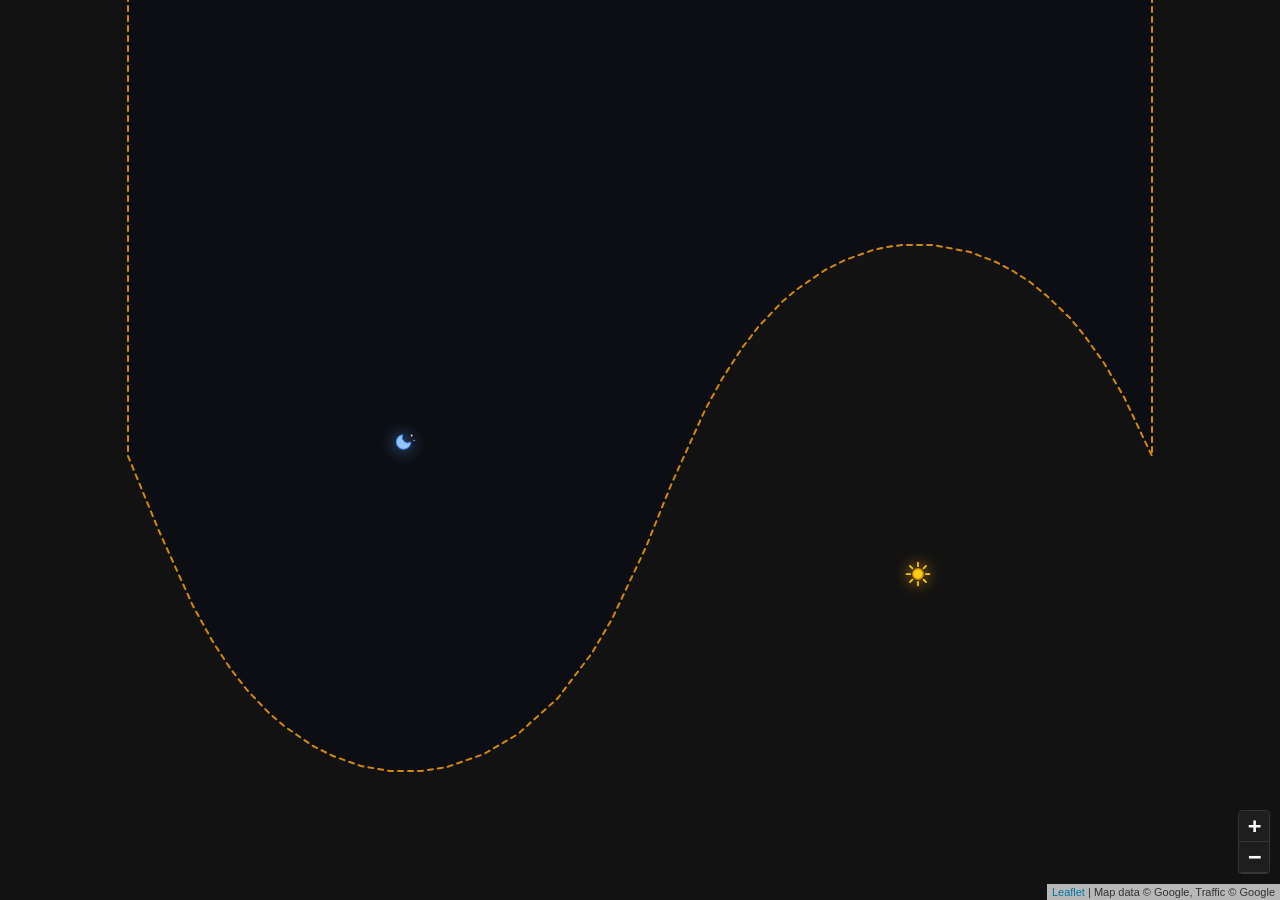
==== world-map-viewer/src/main/resources/map.html @ 8f2f43d6 "feat: add world-map-viewer plugin and gradle build configuration" ====
<!DOCTYPE html>
<html>
<head>
    <title>Google Map</title>
    <meta name="viewport" content="initial-scale=1.0, user-scalable=no" />
    <script>
        // Redirect JS errors and console logs to JavaFX alert handler for logging
        window.onerror = function(message, url, line) {
            alert("JS ERROR: " + message + " (line " + line + ", url: " + url + ")");
            return false;
        };
        console.log = function(msg) {
            alert("JS LOG: " + msg);
        };
        console.warn = function(msg) {
            alert("JS WARN: " + msg);
        };
        console.error = function(msg) {
            alert("JS ERROR: " + msg);
        };
    </script>
    <style>
        /* required styles */

.leaflet-pane,
.leaflet-tile,
.leaflet-marker-icon,
.leaflet-marker-shadow,
.leaflet-tile-container,
.leaflet-pane > svg,
.leaflet-pane > canvas,
.leaflet-zoom-box,
.leaflet-image-layer,
.leaflet-layer {
	position: absolute;
	left: 0;
	top: 0;
	}
.leaflet-container {
	overflow: hidden;
	}
.leaflet-tile,
.leaflet-marker-icon,
.leaflet-marker-shadow {
	-webkit-user-select: none;
	   -moz-user-select: none;
	        user-select: none;
	  -webkit-user-drag: none;
	}
/* Prevents IE11 from highlighting tiles in blue */
.leaflet-tile::selection {
	background: transparent;
}
/* Safari renders non-retina tile on retina better with this, but Chrome is worse */
.leaflet-safari .leaflet-tile {
	image-rendering: -webkit-optimize-contrast;
	}
/* hack that prevents hw layers "stretching" when loading new tiles */
.leaflet-safari .leaflet-tile-container {
	width: 1600px;
	height: 1600px;
	-webkit-transform-origin: 0 0;
	transform-origin: 0 0;
	}
.leaflet-marker-icon,
.leaflet-marker-shadow {
	display: block;
	}
/* .leaflet-container svg: reset svg max-width decleration shipped in Joomla! (joomla.org) 3.x */
/* .leaflet-container img: map is broken in FF if you have max-width: 100% on tiles */
.leaflet-container .leaflet-overlay-pane svg,
.leaflet-container .leaflet-marker-pane img,
.leaflet-container .leaflet-shadow-pane img,
.leaflet-container .leaflet-tile-pane img,
.leaflet-container img.leaflet-image-layer,
.leaflet-container .leaflet-tile {
	max-width: none !important;
	max-height: none !important;
	}

.leaflet-container.leaflet-touch-zoom {
	-ms-touch-action: pan-x pan-y;
	touch-action: pan-x pan-y;
	}
.leaflet-container.leaflet-touch-drag {
	-ms-touch-action: pinch-zoom;
	/* Fallback for FF which doesn't support pinch-zoom */
	touch-action: none;
	touch-action: pinch-zoom;
}
.leaflet-container.leaflet-touch-drag.leaflet-touch-zoom {
	-ms-touch-action: none;
	touch-action: none;
}
.leaflet-container {
	-webkit-tap-highlight-color: transparent;
}
.leaflet-container a {
	-webkit-tap-highlight-color: rgba(51, 181, 229, 0.4);
}
.leaflet-tile {
	filter: inherit;
	visibility: hidden;
	}
.leaflet-tile-loaded {
	visibility: inherit;
	}
.leaflet-zoom-box {
	width: 0;
	height: 0;
	-moz-box-sizing: border-box;
	     box-sizing: border-box;
	z-index: 800;
	}
/* workaround for https://bugzilla.mozilla.org/show_bug.cgi?id=888319 */
.leaflet-overlay-pane svg {
	-moz-user-select: none;
	user-select: none;
	}

.leaflet-pane         { z-index: 400; }

.leaflet-tile-pane    { z-index: 200; }
.leaflet-overlay-pane { z-index: 400; }
.leaflet-shadow-pane  { z-index: 500; }
.leaflet-marker-pane  { z-index: 600; }
.leaflet-tooltip-pane   { z-index: 650; }
.leaflet-popup-pane   { z-index: 700; }

.leaflet-map-pane canvas { z-index: 100; }
.leaflet-map-pane svg    { z-index: 200; }

.leaflet-vml-shape {
	width: 1px;
	height: 1px;
	}
.lvml {
	behavior: url(#default#VML);
	display: inline-block;
	position: absolute;
	}


/* control positioning */

.leaflet-control {
	position: relative;
	z-index: 800;
	pointer-events: visiblePainted; /* IE 9-10 doesn't have auto */
	pointer-events: auto;
	}
.leaflet-top,
.leaflet-bottom {
	position: absolute;
	z-index: 1000;
	pointer-events: none;
	}
.leaflet-top {
	top: 0;
	}
.leaflet-right {
	right: 0;
	}
.leaflet-bottom {
	bottom: 0;
	}
.leaflet-left {
	left: 0;
	}
.leaflet-control {
	float: left;
	clear: both;
	}
.leaflet-right .leaflet-control {
	float: right;
	}
.leaflet-top .leaflet-control {
	margin-top: 10px;
	}
.leaflet-bottom .leaflet-control {
	margin-bottom: 10px;
	}
.leaflet-left .leaflet-control {
	margin-left: 10px;
	}
.leaflet-right .leaflet-control {
	margin-right: 10px;
	}


/* zoom and fade animations */

.leaflet-fade-anim .leaflet-tile {
	will-change: opacity;
	}
.leaflet-fade-anim .leaflet-popup {
	opacity: 0;
	-webkit-transition: opacity 0.2s linear;
	   -moz-transition: opacity 0.2s linear;
	        transition: opacity 0.2s linear;
	}
.leaflet-fade-anim .leaflet-map-pane .leaflet-popup {
	opacity: 1;
	}
.leaflet-zoom-animated {
	-webkit-transform-origin: 0 0;
	    -ms-transform-origin: 0 0;
	        transform-origin: 0 0;
	}
.leaflet-zoom-anim .leaflet-zoom-animated {
	will-change: transform;
	}
.leaflet-zoom-anim .leaflet-zoom-animated {
	-webkit-transition: -webkit-transform 0.25s cubic-bezier(0,0,0.25,1);
	   -moz-transition:    -moz-transform 0.25s cubic-bezier(0,0,0.25,1);
	        transition:         transform 0.25s cubic-bezier(0,0,0.25,1);
	}
.leaflet-zoom-anim .leaflet-tile,
.leaflet-pan-anim .leaflet-tile {
	-webkit-transition: none;
	   -moz-transition: none;
	        transition: none;
	}

.leaflet-zoom-anim .leaflet-zoom-hide {
	visibility: hidden;
	}


/* cursors */

.leaflet-interactive {
	cursor: pointer;
	}
.leaflet-grab {
	cursor: -webkit-grab;
	cursor:    -moz-grab;
	cursor:         grab;
	}
.leaflet-crosshair,
.leaflet-crosshair .leaflet-interactive {
	cursor: crosshair;
	}
.leaflet-popup-pane,
.leaflet-control {
	cursor: auto;
	}
.leaflet-dragging .leaflet-grab,
.leaflet-dragging .leaflet-grab .leaflet-interactive,
.leaflet-dragging .leaflet-marker-draggable {
	cursor: move;
	cursor: -webkit-grabbing;
	cursor:    -moz-grabbing;
	cursor:         grabbing;
	}

/* marker & overlays interactivity */
.leaflet-marker-icon,
.leaflet-marker-shadow,
.leaflet-image-layer,
.leaflet-pane > svg path,
.leaflet-tile-container {
	pointer-events: none;
	}

.leaflet-marker-icon.leaflet-interactive,
.leaflet-image-layer.leaflet-interactive,
.leaflet-pane > svg path.leaflet-interactive,
svg.leaflet-image-layer.leaflet-interactive path {
	pointer-events: visiblePainted; /* IE 9-10 doesn't have auto */
	pointer-events: auto;
	}

/* visual tweaks */

.leaflet-container {
	background: #ddd;
	outline: 0;
	}
.leaflet-container a {
	color: #0078A8;
	}
.leaflet-container a.leaflet-active {
	outline: 2px solid orange;
	}
.leaflet-zoom-box {
	border: 2px dotted #38f;
	background: rgba(255,255,255,0.5);
	}


/* general typography */
.leaflet-container {
	font: 12px/1.5 "Helvetica Neue", Arial, Helvetica, sans-serif;
	}


/* general toolbar styles */

.leaflet-bar {
	box-shadow: 0 1px 5px rgba(0,0,0,0.65);
	border-radius: 4px;
	}
.leaflet-bar a,
.leaflet-bar a:hover {
	background-color: #fff;
	border-bottom: 1px solid #ccc;
	width: 26px;
	height: 26px;
	line-height: 26px;
	display: block;
	text-align: center;
	text-decoration: none;
	color: black;
	}
.leaflet-bar a,
.leaflet-control-layers-toggle {
	background-position: 50% 50%;
	background-repeat: no-repeat;
	display: block;
	}
.leaflet-bar a:hover {
	background-color: #f4f4f4;
	}
.leaflet-bar a:first-child {
	border-top-left-radius: 4px;
	border-top-right-radius: 4px;
	}
.leaflet-bar a:last-child {
	border-bottom-left-radius: 4px;
	border-bottom-right-radius: 4px;
	border-bottom: none;
	}
.leaflet-bar a.leaflet-disabled {
	cursor: default;
	background-color: #f4f4f4;
	color: #bbb;
	}

.leaflet-touch .leaflet-bar a {
	width: 30px;
	height: 30px;
	line-height: 30px;
	}
.leaflet-touch .leaflet-bar a:first-child {
	border-top-left-radius: 2px;
	border-top-right-radius: 2px;
	}
.leaflet-touch .leaflet-bar a:last-child {
	border-bottom-left-radius: 2px;
	border-bottom-right-radius: 2px;
	}

/* zoom control */

.leaflet-control-zoom-in,
.leaflet-control-zoom-out {
	font: bold 18px 'Lucida Console', Monaco, monospace;
	text-indent: 1px;
	}

.leaflet-touch .leaflet-control-zoom-in, .leaflet-touch .leaflet-control-zoom-out  {
	font-size: 22px;
	}


/* layers control */

.leaflet-control-layers {
	box-shadow: 0 1px 5px rgba(0,0,0,0.4);
	background: #fff;
	border-radius: 5px;
	}
.leaflet-control-layers-toggle {
	background-image: url(images/layers.png);
	width: 36px;
	height: 36px;
	}
.leaflet-retina .leaflet-control-layers-toggle {
	background-image: url(images/layers-2x.png);
	background-size: 26px 26px;
	}
.leaflet-touch .leaflet-control-layers-toggle {
	width: 44px;
	height: 44px;
	}
.leaflet-control-layers .leaflet-control-layers-list,
.leaflet-control-layers-expanded .leaflet-control-layers-toggle {
	display: none;
	}
.leaflet-control-layers-expanded .leaflet-control-layers-list {
	display: block;
	position: relative;
	}
.leaflet-control-layers-expanded {
	padding: 6px 10px 6px 6px;
	color: #333;
	background: #fff;
	}
.leaflet-control-layers-scrollbar {
	overflow-y: scroll;
	overflow-x: hidden;
	padding-right: 5px;
	}
.leaflet-control-layers-selector {
	margin-top: 2px;
	position: relative;
	top: 1px;
	}
.leaflet-control-layers label {
	display: block;
	}
.leaflet-control-layers-separator {
	height: 0;
	border-top: 1px solid #ddd;
	margin: 5px -10px 5px -6px;
	}

/* Default icon URLs */
.leaflet-default-icon-path {
	background-image: url(images/marker-icon.png);
	}


/* attribution and scale controls */

.leaflet-container .leaflet-control-attribution {
	background: #fff;
	background: rgba(255, 255, 255, 0.7);
	margin: 0;
	}
.leaflet-control-attribution,
.leaflet-control-scale-line {
	padding: 0 5px;
	color: #333;
	}
.leaflet-control-attribution a {
	text-decoration: none;
	}
.leaflet-control-attribution a:hover {
	text-decoration: underline;
	}
.leaflet-container .leaflet-control-attribution,
.leaflet-container .leaflet-control-scale {
	font-size: 11px;
	}
.leaflet-left .leaflet-control-scale {
	margin-left: 5px;
	}
.leaflet-bottom .leaflet-control-scale {
	margin-bottom: 5px;
	}
.leaflet-control-scale-line {
	border: 2px solid #777;
	border-top: none;
	line-height: 1.1;
	padding: 2px 5px 1px;
	font-size: 11px;
	white-space: nowrap;
	overflow: hidden;
	-moz-box-sizing: border-box;
	     box-sizing: border-box;

	background: #fff;
	background: rgba(255, 255, 255, 0.5);
	}
.leaflet-control-scale-line:not(:first-child) {
	border-top: 2px solid #777;
	border-bottom: none;
	margin-top: -2px;
	}
.leaflet-control-scale-line:not(:first-child):not(:last-child) {
	border-bottom: 2px solid #777;
	}

.leaflet-touch .leaflet-control-attribution,
.leaflet-touch .leaflet-control-layers,
.leaflet-touch .leaflet-bar {
	box-shadow: none;
	}
.leaflet-touch .leaflet-control-layers,
.leaflet-touch .leaflet-bar {
	border: 2px solid rgba(0,0,0,0.2);
	background-clip: padding-box;
	}


/* popup */

.leaflet-popup {
	position: absolute;
	text-align: center;
	margin-bottom: 20px;
	}
.leaflet-popup-content-wrapper {
	padding: 1px;
	text-align: left;
	border-radius: 12px;
	}
.leaflet-popup-content {
	margin: 13px 19px;
	line-height: 1.4;
	}
.leaflet-popup-content p {
	margin: 18px 0;
	}
.leaflet-popup-tip-container {
	width: 40px;
	height: 20px;
	position: absolute;
	left: 50%;
	margin-left: -20px;
	overflow: hidden;
	pointer-events: none;
	}
.leaflet-popup-tip {
	width: 17px;
	height: 17px;
	padding: 1px;

	margin: -10px auto 0;

	-webkit-transform: rotate(45deg);
	   -moz-transform: rotate(45deg);
	    -ms-transform: rotate(45deg);
	        transform: rotate(45deg);
	}
.leaflet-popup-content-wrapper,
.leaflet-popup-tip {
	background: white;
	color: #333;
	box-shadow: 0 3px 14px rgba(0,0,0,0.4);
	}
.leaflet-container a.leaflet-popup-close-button {
	position: absolute;
	top: 0;
	right: 0;
	padding: 4px 4px 0 0;
	border: none;
	text-align: center;
	width: 18px;
	height: 14px;
	font: 16px/14px Tahoma, Verdana, sans-serif;
	color: #c3c3c3;
	text-decoration: none;
	font-weight: bold;
	background: transparent;
	}
.leaflet-container a.leaflet-popup-close-button:hover {
	color: #999;
	}
.leaflet-popup-scrolled {
	overflow: auto;
	border-bottom: 1px solid #ddd;
	border-top: 1px solid #ddd;
	}

.leaflet-oldie .leaflet-popup-content-wrapper {
	-ms-zoom: 1;
	zoom: 1;
	}
.leaflet-oldie .leaflet-popup-tip {
	width: 24px;
	margin: 0 auto;

	-ms-filter: "progid:DXImageTransform.Microsoft.Matrix(M11=0.70710678, M12=0.70710678, M21=-0.70710678, M22=0.70710678)";
	filter: progid:DXImageTransform.Microsoft.Matrix(M11=0.70710678, M12=0.70710678, M21=-0.70710678, M22=0.70710678);
	}
.leaflet-oldie .leaflet-popup-tip-container {
	margin-top: -1px;
	}

.leaflet-oldie .leaflet-control-zoom,
.leaflet-oldie .leaflet-control-layers,
.leaflet-oldie .leaflet-popup-content-wrapper,
.leaflet-oldie .leaflet-popup-tip {
	border: 1px solid #999;
	}


/* div icon */

.leaflet-div-icon {
	background: #fff;
	border: 1px solid #666;
	}


/* Tooltip */
/* Base styles for the element that has a tooltip */
.leaflet-tooltip {
	position: absolute;
	padding: 6px;
	background-color: #fff;
	border: 1px solid #fff;
	border-radius: 3px;
	color: #222;
	white-space: nowrap;
	-webkit-user-select: none;
	-moz-user-select: none;
	-ms-user-select: none;
	user-select: none;
	pointer-events: none;
	box-shadow: 0 1px 3px rgba(0,0,0,0.4);
	}
.leaflet-tooltip.leaflet-clickable {
	cursor: pointer;
	pointer-events: auto;
	}
.leaflet-tooltip-top:before,
.leaflet-tooltip-bottom:before,
.leaflet-tooltip-left:before,
.leaflet-tooltip-right:before {
	position: absolute;
	pointer-events: none;
	border: 6px solid transparent;
	background: transparent;
	content: "";
	}

/* Directions */

.leaflet-tooltip-bottom {
	margin-top: 6px;
}
.leaflet-tooltip-top {
	margin-top: -6px;
}
.leaflet-tooltip-bottom:before,
.leaflet-tooltip-top:before {
	left: 50%;
	margin-left: -6px;
	}
.leaflet-tooltip-top:before {
	bottom: 0;
	margin-bottom: -12px;
	border-top-color: #fff;
	}
.leaflet-tooltip-bottom:before {
	top: 0;
	margin-top: -12px;
	margin-left: -6px;
	border-bottom-color: #fff;
	}
.leaflet-tooltip-left {
	margin-left: -6px;
}
.leaflet-tooltip-right {
	margin-left: 6px;
}
.leaflet-tooltip-left:before,
.leaflet-tooltip-right:before {
	top: 50%;
	margin-top: -6px;
	}
.leaflet-tooltip-left:before {
	right: 0;
	margin-right: -12px;
	border-left-color: #fff;
	}
.leaflet-tooltip-right:before {
	left: 0;
	margin-left: -12px;
	border-right-color: #fff;
	}

    </style>
    <script>
        /* @preserve
 * Leaflet 1.7.1, a JS library for interactive maps. http://leafletjs.com
 * (c) 2010-2019 Vladimir Agafonkin, (c) 2010-2011 CloudMade
 */
!function(t,i){"object"==typeof exports&&"undefined"!=typeof module?i(exports):"function"==typeof define&&define.amd?define(["exports"],i):i(t.L={})}(this,function(t){"use strict";function h(t){for(var i,e,n=1,o=arguments.length;n<o;n++)for(i in e=arguments[n])t[i]=e[i];return t}var s=Object.create||function(t){return i.prototype=t,new i};function i(){}function p(t,i){var e=Array.prototype.slice;if(t.bind)return t.bind.apply(t,e.call(arguments,1));var n=e.call(arguments,2);return function(){return t.apply(i,n.length?n.concat(e.call(arguments)):arguments)}}var e=0;function m(t){return t._leaflet_id=t._leaflet_id||++e,t._leaflet_id}function n(t,i,e){var n,o,s=function(){n=!1,o&&(r.apply(e,o),o=!1)},r=function(){n?o=arguments:(t.apply(e,arguments),setTimeout(s,i),n=!0)};return r}function o(t,i,e){var n=i[1],o=i[0],s=n-o;return t===n&&e?t:((t-o)%s+s)%s+o}function a(){return!1}function r(t,i){var e=Math.pow(10,void 0===i?6:i);return Math.round(t*e)/e}function u(t){return t.trim?t.trim():t.replace(/^\s+|\s+$/g,"")}function l(t){return u(t).split(/\s+/)}function c(t,i){for(var e in Object.prototype.hasOwnProperty.call(t,"options")||(t.options=t.options?s(t.options):{}),i)t.options[e]=i[e];return t.options}function _(t,i,e){var n=[];for(var o in t)n.push(encodeURIComponent(e?o.toUpperCase():o)+"="+encodeURIComponent(t[o]));return(i&&-1!==i.indexOf("?")?"&":"?")+n.join("&")}var d=/\{ *([\w_-]+) *\}/g;function f(t,n){return t.replace(d,function(t,i){var e=n[i];if(void 0===e)throw new Error("No value provided for variable "+t);return"function"==typeof e&&(e=e(n)),e})}var g=Array.isArray||function(t){return"[object Array]"===Object.prototype.toString.call(t)};function v(t,i){for(var e=0;e<t.length;e++)if(t[e]===i)return e;return-1}var y="[data-uri]";function x(t){return window["webkit"+t]||window["moz"+t]||window["ms"+t]}var w=0;function P(t){var i=+new Date,e=Math.max(0,16-(i-w));return w=i+e,window.setTimeout(t,e)}var b=window.requestAnimationFrame||x("RequestAnimationFrame")||P,T=window.cancelAnimationFrame||x("CancelAnimationFrame")||x("CancelRequestAnimationFrame")||function(t){window.clearTimeout(t)};function M(t,i,e){if(!e||b!==P)return b.call(window,p(t,i));t.call(i)}function z(t){t&&T.call(window,t)}var C={extend:h,create:s,bind:p,lastId:e,stamp:m,throttle:n,wrapNum:o,falseFn:a,formatNum:r,trim:u,splitWords:l,setOptions:c,getParamString:_,template:f,isArray:g,indexOf:v,emptyImageUrl:y,requestFn:b,cancelFn:T,requestAnimFrame:M,cancelAnimFrame:z};function S(){}S.extend=function(t){function i(){this.initialize&&this.initialize.apply(this,arguments),this.callInitHooks()}var e=i.__super__=this.prototype,n=s(e);for(var o in(n.constructor=i).prototype=n,this)Object.prototype.hasOwnProperty.call(this,o)&&"prototype"!==o&&"__super__"!==o&&(i[o]=this[o]);return t.statics&&(h(i,t.statics),delete t.statics),t.includes&&(function(t){if("undefined"==typeof L||!L||!L.Mixin)return;t=g(t)?t:[t];for(var i=0;i<t.length;i++)t[i]===L.Mixin.Events&&console.warn("Deprecated include of L.Mixin.Events: this property will be removed in future releases, please inherit from L.Evented instead.",(new Error).stack)}(t.includes),h.apply(null,[n].concat(t.includes)),delete t.includes),n.options&&(t.options=h(s(n.options),t.options)),h(n,t),n._initHooks=[],n.callInitHooks=function(){if(!this._initHooksCalled){e.callInitHooks&&e.callInitHooks.call(this),this._initHooksCalled=!0;for(var t=0,i=n._initHooks.length;t<i;t++)n._initHooks[t].call(this)}},i},S.include=function(t){return h(this.prototype,t),this},S.mergeOptions=function(t){return h(this.prototype.options,t),this},S.addInitHook=function(t){var i=Array.prototype.slice.call(arguments,1),e="function"==typeof t?t:function(){this[t].apply(this,i)};return this.prototype._initHooks=this.prototype._initHooks||[],this.prototype._initHooks.push(e),this};var Z={on:function(t,i,e){if("object"==typeof t)for(var n in t)this._on(n,t[n],i);else for(var o=0,s=(t=l(t)).length;o<s;o++)this._on(t[o],i,e);return this},off:function(t,i,e){if(t)if("object"==typeof t)for(var n in t)this._off(n,t[n],i);else for(var o=0,s=(t=l(t)).length;o<s;o++)this._off(t[o],i,e);else delete this._events;return this},_on:function(t,i,e){this._events=this._events||{};var n=this._events[t];n||(n=[],this._events[t]=n),e===this&&(e=void 0);for(var o={fn:i,ctx:e},s=n,r=0,a=s.length;r<a;r++)if(s[r].fn===i&&s[r].ctx===e)return;s.push(o)},_off:function(t,i,e){var n,o,s;if(this._events&&(n=this._events[t]))if(i){if(e===this&&(e=void 0),n)for(o=0,s=n.length;o<s;o++){var r=n[o];if(r.ctx===e&&r.fn===i)return r.fn=a,this._firingCount&&(this._events[t]=n=n.slice()),void n.splice(o,1)}}else{for(o=0,s=n.length;o<s;o++)n[o].fn=a;delete this._events[t]}},fire:function(t,i,e){if(!this.listens(t,e))return this;var n=h({},i,{type:t,target:this,sourceTarget:i&&i.sourceTarget||this});if(this._events){var o=this._events[t];if(o){this._firingCount=this._firingCount+1||1;for(var s=0,r=o.length;s<r;s++){var a=o[s];a.fn.call(a.ctx||this,n)}this._firingCount--}}return e&&this._propagateEvent(n),this},listens:function(t,i){var e=this._events&&this._events[t];if(e&&e.length)return!0;if(i)for(var n in this._eventParents)if(this._eventParents[n].listens(t,i))return!0;return!1},once:function(t,i,e){if("object"==typeof t){for(var n in t)this.once(n,t[n],i);return this}var o=p(function(){this.off(t,i,e).off(t,o,e)},this);return this.on(t,i,e).on(t,o,e)},addEventParent:function(t){return this._eventParents=this._eventParents||{},this._eventParents[m(t)]=t,this},removeEventParent:function(t){return this._eventParents&&delete this._eventParents[m(t)],this},_propagateEvent:function(t){for(var i in this._eventParents)this._eventParents[i].fire(t.type,h({layer:t.target,propagatedFrom:t.target},t),!0)}};Z.addEventListener=Z.on,Z.removeEventListener=Z.clearAllEventListeners=Z.off,Z.addOneTimeEventListener=Z.once,Z.fireEvent=Z.fire,Z.hasEventListeners=Z.listens;var E=S.extend(Z);function k(t,i,e){this.x=e?Math.round(t):t,this.y=e?Math.round(i):i}var B=Math.trunc||function(t){return 0<t?Math.floor(t):Math.ceil(t)};function A(t,i,e){return t instanceof k?t:g(t)?new k(t[0],t[1]):null==t?t:"object"==typeof t&&"x"in t&&"y"in t?new k(t.x,t.y):new k(t,i,e)}function I(t,i){if(t)for(var e=i?[t,i]:t,n=0,o=e.length;n<o;n++)this.extend(e[n])}function O(t,i){return!t||t instanceof I?t:new I(t,i)}function R(t,i){if(t)for(var e=i?[t,i]:t,n=0,o=e.length;n<o;n++)this.extend(e[n])}function N(t,i){return t instanceof R?t:new R(t,i)}function D(t,i,e){if(isNaN(t)||isNaN(i))throw new Error("Invalid LatLng object: ("+t+", "+i+")");this.lat=+t,this.lng=+i,void 0!==e&&(this.alt=+e)}function j(t,i,e){return t instanceof D?t:g(t)&&"object"!=typeof t[0]?3===t.length?new D(t[0],t[1],t[2]):2===t.length?new D(t[0],t[1]):null:null==t?t:"object"==typeof t&&"lat"in t?new D(t.lat,"lng"in t?t.lng:t.lon,t.alt):void 0===i?null:new D(t,i,e)}k.prototype={clone:function(){return new k(this.x,this.y)},add:function(t){return this.clone()._add(A(t))},_add:function(t){return this.x+=t.x,this.y+=t.y,this},subtract:function(t){return this.clone()._subtract(A(t))},_subtract:function(t){return this.x-=t.x,this.y-=t.y,this},divideBy:function(t){return this.clone()._divideBy(t)},_divideBy:function(t){return this.x/=t,this.y/=t,this},multiplyBy:function(t){return this.clone()._multiplyBy(t)},_multiplyBy:function(t){return this.x*=t,this.y*=t,this},scaleBy:function(t){return new k(this.x*t.x,this.y*t.y)},unscaleBy:function(t){return new k(this.x/t.x,this.y/t.y)},round:function(){return this.clone()._round()},_round:function(){return this.x=Math.round(this.x),this.y=Math.round(this.y),this},floor:function(){return this.clone()._floor()},_floor:function(){return this.x=Math.floor(this.x),this.y=Math.floor(this.y),this},ceil:function(){return this.clone()._ceil()},_ceil:function(){return this.x=Math.ceil(this.x),this.y=Math.ceil(this.y),this},trunc:function(){return this.clone()._trunc()},_trunc:function(){return this.x=B(this.x),this.y=B(this.y),this},distanceTo:function(t){var i=(t=A(t)).x-this.x,e=t.y-this.y;return Math.sqrt(i*i+e*e)},equals:function(t){return(t=A(t)).x===this.x&&t.y===this.y},contains:function(t){return t=A(t),Math.abs(t.x)<=Math.abs(this.x)&&Math.abs(t.y)<=Math.abs(this.y)},toString:function(){return"Point("+r(this.x)+", "+r(this.y)+")"}},I.prototype={extend:function(t){return t=A(t),this.min||this.max?(this.min.x=Math.min(t.x,this.min.x),this.max.x=Math.max(t.x,this.max.x),this.min.y=Math.min(t.y,this.min.y),this.max.y=Math.max(t.y,this.max.y)):(this.min=t.clone(),this.max=t.clone()),this},getCenter:function(t){return new k((this.min.x+this.max.x)/2,(this.min.y+this.max.y)/2,t)},getBottomLeft:function(){return new k(this.min.x,this.max.y)},getTopRight:function(){return new k(this.max.x,this.min.y)},getTopLeft:function(){return this.min},getBottomRight:function(){return this.max},getSize:function(){return this.max.subtract(this.min)},contains:function(t){var i,e;return(t=("number"==typeof t[0]||t instanceof k?A:O)(t))instanceof I?(i=t.min,e=t.max):i=e=t,i.x>=this.min.x&&e.x<=this.max.x&&i.y>=this.min.y&&e.y<=this.max.y},intersects:function(t){t=O(t);var i=this.min,e=this.max,n=t.min,o=t.max,s=o.x>=i.x&&n.x<=e.x,r=o.y>=i.y&&n.y<=e.y;return s&&r},overlaps:function(t){t=O(t);var i=this.min,e=this.max,n=t.min,o=t.max,s=o.x>i.x&&n.x<e.x,r=o.y>i.y&&n.y<e.y;return s&&r},isValid:function(){return!(!this.min||!this.max)}},R.prototype={extend:function(t){var i,e,n=this._southWest,o=this._northEast;if(t instanceof D)e=i=t;else{if(!(t instanceof R))return t?this.extend(j(t)||N(t)):this;if(i=t._southWest,e=t._northEast,!i||!e)return this}return n||o?(n.lat=Math.min(i.lat,n.lat),n.lng=Math.min(i.lng,n.lng),o.lat=Math.max(e.lat,o.lat),o.lng=Math.max(e.lng,o.lng)):(this._southWest=new D(i.lat,i.lng),this._northEast=new D(e.lat,e.lng)),this},pad:function(t){var i=this._southWest,e=this._northEast,n=Math.abs(i.lat-e.lat)*t,o=Math.abs(i.lng-e.lng)*t;return new R(new D(i.lat-n,i.lng-o),new D(e.lat+n,e.lng+o))},getCenter:function(){return new D((this._southWest.lat+this._northEast.lat)/2,(this._southWest.lng+this._northEast.lng)/2)},getSouthWest:function(){return this._southWest},getNorthEast:function(){return this._northEast},getNorthWest:function(){return new D(this.getNorth(),this.getWest())},getSouthEast:function(){return new D(this.getSouth(),this.getEast())},getWest:function(){return this._southWest.lng},getSouth:function(){return this._southWest.lat},getEast:function(){return this._northEast.lng},getNorth:function(){return this._northEast.lat},contains:function(t){t=("number"==typeof t[0]||t instanceof D||"lat"in t?j:N)(t);var i,e,n=this._southWest,o=this._northEast;return t instanceof R?(i=t.getSouthWest(),e=t.getNorthEast()):i=e=t,i.lat>=n.lat&&e.lat<=o.lat&&i.lng>=n.lng&&e.lng<=o.lng},intersects:function(t){t=N(t);var i=this._southWest,e=this._northEast,n=t.getSouthWest(),o=t.getNorthEast(),s=o.lat>=i.lat&&n.lat<=e.lat,r=o.lng>=i.lng&&n.lng<=e.lng;return s&&r},overlaps:function(t){t=N(t);var i=this._southWest,e=this._northEast,n=t.getSouthWest(),o=t.getNorthEast(),s=o.lat>i.lat&&n.lat<e.lat,r=o.lng>i.lng&&n.lng<e.lng;return s&&r},toBBoxString:function(){return[this.getWest(),this.getSouth(),this.getEast(),this.getNorth()].join(",")},equals:function(t,i){return!!t&&(t=N(t),this._southWest.equals(t.getSouthWest(),i)&&this._northEast.equals(t.getNorthEast(),i))},isValid:function(){return!(!this._southWest||!this._northEast)}};var W,H={latLngToPoint:function(t,i){var e=this.projection.project(t),n=this.scale(i);return this.transformation._transform(e,n)},pointToLatLng:function(t,i){var e=this.scale(i),n=this.transformation.untransform(t,e);return this.projection.unproject(n)},project:function(t){return this.projection.project(t)},unproject:function(t){return this.projection.unproject(t)},scale:function(t){return 256*Math.pow(2,t)},zoom:function(t){return Math.log(t/256)/Math.LN2},getProjectedBounds:function(t){if(this.infinite)return null;var i=this.projection.bounds,e=this.scale(t);return new I(this.transformation.transform(i.min,e),this.transformation.transform(i.max,e))},infinite:!(D.prototype={equals:function(t,i){return!!t&&(t=j(t),Math.max(Math.abs(this.lat-t.lat),Math.abs(this.lng-t.lng))<=(void 0===i?1e-9:i))},toString:function(t){return"LatLng("+r(this.lat,t)+", "+r(this.lng,t)+")"},distanceTo:function(t){return F.distance(this,j(t))},wrap:function(){return F.wrapLatLng(this)},toBounds:function(t){var i=180*t/40075017,e=i/Math.cos(Math.PI/180*this.lat);return N([this.lat-i,this.lng-e],[this.lat+i,this.lng+e])},clone:function(){return new D(this.lat,this.lng,this.alt)}}),wrapLatLng:function(t){var i=this.wrapLng?o(t.lng,this.wrapLng,!0):t.lng;return new D(this.wrapLat?o(t.lat,this.wrapLat,!0):t.lat,i,t.alt)},wrapLatLngBounds:function(t){var i=t.getCenter(),e=this.wrapLatLng(i),n=i.lat-e.lat,o=i.lng-e.lng;if(0==n&&0==o)return t;var s=t.getSouthWest(),r=t.getNorthEast();return new R(new D(s.lat-n,s.lng-o),new D(r.lat-n,r.lng-o))}},F=h({},H,{wrapLng:[-180,180],R:6371e3,distance:function(t,i){var e=Math.PI/180,n=t.lat*e,o=i.lat*e,s=Math.sin((i.lat-t.lat)*e/2),r=Math.sin((i.lng-t.lng)*e/2),a=s*s+Math.cos(n)*Math.cos(o)*r*r,h=2*Math.atan2(Math.sqrt(a),Math.sqrt(1-a));return this.R*h}}),U=6378137,V={R:U,MAX_LATITUDE:85.0511287798,project:function(t){var i=Math.PI/180,e=this.MAX_LATITUDE,n=Math.max(Math.min(e,t.lat),-e),o=Math.sin(n*i);return new k(this.R*t.lng*i,this.R*Math.log((1+o)/(1-o))/2)},unproject:function(t){var i=180/Math.PI;return new D((2*Math.atan(Math.exp(t.y/this.R))-Math.PI/2)*i,t.x*i/this.R)},bounds:new I([-(W=U*Math.PI),-W],[W,W])};function q(t,i,e,n){if(g(t))return this._a=t[0],this._b=t[1],this._c=t[2],void(this._d=t[3]);this._a=t,this._b=i,this._c=e,this._d=n}function G(t,i,e,n){return new q(t,i,e,n)}q.prototype={transform:function(t,i){return this._transform(t.clone(),i)},_transform:function(t,i){return i=i||1,t.x=i*(this._a*t.x+this._b),t.y=i*(this._c*t.y+this._d),t},untransform:function(t,i){return i=i||1,new k((t.x/i-this._b)/this._a,(t.y/i-this._d)/this._c)}};var K,Y=h({},F,{code:"EPSG:3857",projection:V,transformation:G(K=.5/(Math.PI*V.R),.5,-K,.5)}),X=h({},Y,{code:"EPSG:900913"});function J(t){return document.createElementNS("http://www.w3.org/2000/svg",t)}function $(t,i){for(var e,n,o,s,r="",a=0,h=t.length;a<h;a++){for(e=0,n=(o=t[a]).length;e<n;e++)r+=(e?"L":"M")+(s=o[e]).x+" "+s.y;r+=i?Zt?"z":"x":""}return r||"M0 0"}var Q=document.documentElement.style,tt="ActiveXObject"in window,it=tt&&!document.addEventListener,et="msLaunchUri"in navigator&&!("documentMode"in document),nt=kt("webkit"),ot=kt("android"),st=kt("android 2")||kt("android 3"),rt=parseInt(/WebKit\/([0-9]+)|$/.exec(navigator.userAgent)[1],10),at=ot&&kt("Google")&&rt<537&&!("AudioNode"in window),ht=!!window.opera,ut=!et&&kt("chrome"),lt=kt("gecko")&&!nt&&!ht&&!tt,ct=!ut&&kt("safari"),_t=kt("phantom"),dt="OTransition"in Q,pt=0===navigator.platform.indexOf("Win"),mt=tt&&"transition"in Q,ft="WebKitCSSMatrix"in window&&"m11"in new window.WebKitCSSMatrix&&!st,gt="MozPerspective"in Q,vt=!window.L_DISABLE_3D&&(mt||ft||gt)&&!dt&&!_t,yt="undefined"!=typeof orientation||kt("mobile"),xt=yt&&nt,wt=yt&&ft,Pt=!window.PointerEvent&&window.MSPointerEvent,Lt=!(!window.PointerEvent&&!Pt),bt=!window.L_NO_TOUCH&&(Lt||"ontouchstart"in window||window.DocumentTouch&&document instanceof window.DocumentTouch),Tt=yt&&ht,Mt=yt&&lt,zt=1<(window.devicePixelRatio||window.screen.deviceXDPI/window.screen.logicalXDPI),Ct=function(){var t=!1;try{var i=Object.defineProperty({},"passive",{get:function(){t=!0}});window.addEventListener("testPassiveEventSupport",a,i),window.removeEventListener("testPassiveEventSupport",a,i)}catch(t){}return t}(),St=!!document.createElement("canvas").getContext,Zt=!(!document.createElementNS||!J("svg").createSVGRect),Et=!Zt&&function(){try{var t=document.createElement("div");t.innerHTML='<v:shape adj="1"/>';var i=t.firstChild;return i.style.behavior="url(#default#VML)",i&&"object"==typeof i.adj}catch(t){return!1}}();function kt(t){return 0<=navigator.userAgent.toLowerCase().indexOf(t)}var Bt={ie:tt,ielt9:it,edge:et,webkit:nt,android:ot,android23:st,androidStock:at,opera:ht,chrome:ut,gecko:lt,safari:ct,phantom:_t,opera12:dt,win:pt,ie3d:mt,webkit3d:ft,gecko3d:gt,any3d:vt,mobile:yt,mobileWebkit:xt,mobileWebkit3d:wt,msPointer:Pt,pointer:Lt,touch:bt,mobileOpera:Tt,mobileGecko:Mt,retina:zt,passiveEvents:Ct,canvas:St,svg:Zt,vml:Et},At=Pt?"MSPointerDown":"pointerdown",It=Pt?"MSPointerMove":"pointermove",Ot=Pt?"MSPointerUp":"pointerup",Rt=Pt?"MSPointerCancel":"pointercancel",Nt={},Dt=!1;function jt(t,i,e,n){function o(t){Ut(t,r)}var s,r,a,h,u,l,c,_;function d(t){t.pointerType===(t.MSPOINTER_TYPE_MOUSE||"mouse")&&0===t.buttons||Ut(t,h)}return"touchstart"===i?(u=t,l=e,c=n,_=p(function(t){t.MSPOINTER_TYPE_TOUCH&&t.pointerType===t.MSPOINTER_TYPE_TOUCH&&Ri(t),Ut(t,l)}),u["_leaflet_touchstart"+c]=_,u.addEventListener(At,_,!1),Dt||(document.addEventListener(At,Wt,!0),document.addEventListener(It,Ht,!0),document.addEventListener(Ot,Ft,!0),document.addEventListener(Rt,Ft,!0),Dt=!0)):"touchmove"===i?(h=e,(a=t)["_leaflet_touchmove"+n]=d,a.addEventListener(It,d,!1)):"touchend"===i&&(r=e,(s=t)["_leaflet_touchend"+n]=o,s.addEventListener(Ot,o,!1),s.addEventListener(Rt,o,!1)),this}function Wt(t){Nt[t.pointerId]=t}function Ht(t){Nt[t.pointerId]&&(Nt[t.pointerId]=t)}function Ft(t){delete Nt[t.pointerId]}function Ut(t,i){for(var e in t.touches=[],Nt)t.touches.push(Nt[e]);t.changedTouches=[t],i(t)}var Vt=Pt?"MSPointerDown":Lt?"pointerdown":"touchstart",qt=Pt?"MSPointerUp":Lt?"pointerup":"touchend",Gt="_leaflet_";var Kt,Yt,Xt,Jt,$t,Qt,ti=fi(["transform","webkitTransform","OTransform","MozTransform","msTransform"]),ii=fi(["webkitTransition","transition","OTransition","MozTransition","msTransition"]),ei="webkitTransition"===ii||"OTransition"===ii?ii+"End":"transitionend";function ni(t){return"string"==typeof t?document.getElementById(t):t}function oi(t,i){var e,n=t.style[i]||t.currentStyle&&t.currentStyle[i];return n&&"auto"!==n||!document.defaultView||(n=(e=document.defaultView.getComputedStyle(t,null))?e[i]:null),"auto"===n?null:n}function si(t,i,e){var n=document.createElement(t);return n.className=i||"",e&&e.appendChild(n),n}function ri(t){var i=t.parentNode;i&&i.removeChild(t)}function ai(t){for(;t.firstChild;)t.removeChild(t.firstChild)}function hi(t){var i=t.parentNode;i&&i.lastChild!==t&&i.appendChild(t)}function ui(t){var i=t.parentNode;i&&i.firstChild!==t&&i.insertBefore(t,i.firstChild)}function li(t,i){if(void 0!==t.classList)return t.classList.contains(i);var e=pi(t);return 0<e.length&&new RegExp("(^|\\s)"+i+"(\\s|$)").test(e)}function ci(t,i){var e;if(void 0!==t.classList)for(var n=l(i),o=0,s=n.length;o<s;o++)t.classList.add(n[o]);else li(t,i)||di(t,((e=pi(t))?e+" ":"")+i)}function _i(t,i){void 0!==t.classList?t.classList.remove(i):di(t,u((" "+pi(t)+" ").replace(" "+i+" "," ")))}function di(t,i){void 0===t.className.baseVal?t.className=i:t.className.baseVal=i}function pi(t){return t.correspondingElement&&(t=t.correspondingElement),void 0===t.className.baseVal?t.className:t.className.baseVal}function mi(t,i){"opacity"in t.style?t.style.opacity=i:"filter"in t.style&&function(t,i){var e=!1,n="DXImageTransform.Microsoft.Alpha";try{e=t.filters.item(n)}catch(t){if(1===i)return}i=Math.round(100*i),e?(e.Enabled=100!==i,e.Opacity=i):t.style.filter+=" progid:"+n+"(opacity="+i+")"}(t,i)}function fi(t){for(var i=document.documentElement.style,e=0;e<t.length;e++)if(t[e]in i)return t[e];return!1}function gi(t,i,e){var n=i||new k(0,0);t.style[ti]=(mt?"translate("+n.x+"px,"+n.y+"px)":"translate3d("+n.x+"px,"+n.y+"px,0)")+(e?" scale("+e+")":"")}function vi(t,i){t._leaflet_pos=i,vt?gi(t,i):(t.style.left=i.x+"px",t.style.top=i.y+"px")}function yi(t){return t._leaflet_pos||new k(0,0)}function xi(){zi(window,"dragstart",Ri)}function wi(){Si(window,"dragstart",Ri)}function Pi(t){for(;-1===t.tabIndex;)t=t.parentNode;t.style&&(Li(),Qt=($t=t).style.outline,t.style.outline="none",zi(window,"keydown",Li))}function Li(){$t&&($t.style.outline=Qt,Qt=$t=void 0,Si(window,"keydown",Li))}function bi(t){for(;!((t=t.parentNode).offsetWidth&&t.offsetHeight||t===document.body););return t}function Ti(t){var i=t.getBoundingClientRect();return{x:i.width/t.offsetWidth||1,y:i.height/t.offsetHeight||1,boundingClientRect:i}}Jt="onselectstart"in document?(Xt=function(){zi(window,"selectstart",Ri)},function(){Si(window,"selectstart",Ri)}):(Yt=fi(["userSelect","WebkitUserSelect","OUserSelect","MozUserSelect","msUserSelect"]),Xt=function(){var t;Yt&&(t=document.documentElement.style,Kt=t[Yt],t[Yt]="none")},function(){Yt&&(document.documentElement.style[Yt]=Kt,Kt=void 0)});var Mi={TRANSFORM:ti,TRANSITION:ii,TRANSITION_END:ei,get:ni,getStyle:oi,create:si,remove:ri,empty:ai,toFront:hi,toBack:ui,hasClass:li,addClass:ci,removeClass:_i,setClass:di,getClass:pi,setOpacity:mi,testProp:fi,setTransform:gi,setPosition:vi,getPosition:yi,disableTextSelection:Xt,enableTextSelection:Jt,disableImageDrag:xi,enableImageDrag:wi,preventOutline:Pi,restoreOutline:Li,getSizedParentNode:bi,getScale:Ti};function zi(t,i,e,n){if("object"==typeof i)for(var o in i)ki(t,o,i[o],e);else for(var s=0,r=(i=l(i)).length;s<r;s++)ki(t,i[s],e,n);return this}var Ci="_leaflet_events";function Si(t,i,e,n){if("object"==typeof i)for(var o in i)Bi(t,o,i[o],e);else if(i)for(var s=0,r=(i=l(i)).length;s<r;s++)Bi(t,i[s],e,n);else{for(var a in t[Ci])Bi(t,a,t[Ci][a]);delete t[Ci]}return this}function Zi(){return Lt&&(!et&&!ct)}var Ei={mouseenter:"mouseover",mouseleave:"mouseout",wheel:!("onwheel"in window)&&"mousewheel"};function ki(i,t,e,n){var o=t+m(e)+(n?"_"+m(n):"");if(i[Ci]&&i[Ci][o])return this;var s,r,a,h,u,l,c=function(t){return e.call(n||i,t||window.event)},_=c;function d(t){if(Lt){if(!t.isPrimary)return;if("mouse"===t.pointerType)return}else if(1<t.touches.length)return;var i=Date.now(),e=i-(h||i);u=t.touches?t.touches[0]:t,l=0<e&&e<=250,h=i}function p(t){if(l&&!u.cancelBubble){if(Lt){if("mouse"===t.pointerType)return;var i,e,n={};for(e in u)i=u[e],n[e]=i&&i.bind?i.bind(u):i;u=n}u.type="dblclick",u.button=0,r(u),h=null}}Lt&&0===t.indexOf("touch")?jt(i,t,c,o):bt&&"dblclick"===t&&!Zi()?(r=c,l=!1,(s=i)[Gt+Vt+(a=o)]=d,s[Gt+qt+a]=p,s[Gt+"dblclick"+a]=r,s.addEventListener(Vt,d,!!Ct&&{passive:!1}),s.addEventListener(qt,p,!!Ct&&{passive:!1}),s.addEventListener("dblclick",r,!1)):"addEventListener"in i?"touchstart"===t||"touchmove"===t||"wheel"===t||"mousewheel"===t?i.addEventListener(Ei[t]||t,c,!!Ct&&{passive:!1}):"mouseenter"===t||"mouseleave"===t?(c=function(t){t=t||window.event,Vi(i,t)&&_(t)},i.addEventListener(Ei[t],c,!1)):i.addEventListener(t,_,!1):"attachEvent"in i&&i.attachEvent("on"+t,c),i[Ci]=i[Ci]||{},i[Ci][o]=c}function Bi(t,i,e,n){var o,s,r,a,h,u,l,c,_=i+m(e)+(n?"_"+m(n):""),d=t[Ci]&&t[Ci][_];if(!d)return this;Lt&&0===i.indexOf("touch")?(c=(u=t)["_leaflet_"+(l=i)+_],"touchstart"===l?u.removeEventListener(At,c,!1):"touchmove"===l?u.removeEventListener(It,c,!1):"touchend"===l&&(u.removeEventListener(Ot,c,!1),u.removeEventListener(Rt,c,!1))):bt&&"dblclick"===i&&!Zi()?(r=(o=t)[Gt+Vt+(s=_)],a=o[Gt+qt+s],h=o[Gt+"dblclick"+s],o.removeEventListener(Vt,r,!!Ct&&{passive:!1}),o.removeEventListener(qt,a,!!Ct&&{passive:!1}),o.removeEventListener("dblclick",h,!1)):"removeEventListener"in t?t.removeEventListener(Ei[i]||i,d,!1):"detachEvent"in t&&t.detachEvent("on"+i,d),t[Ci][_]=null}function Ai(t){return t.stopPropagation?t.stopPropagation():t.originalEvent?t.originalEvent._stopped=!0:t.cancelBubble=!0,Ui(t),this}function Ii(t){return ki(t,"wheel",Ai),this}function Oi(t){return zi(t,"mousedown touchstart dblclick",Ai),ki(t,"click",Fi),this}function Ri(t){return t.preventDefault?t.preventDefault():t.returnValue=!1,this}function Ni(t){return Ri(t),Ai(t),this}function Di(t,i){if(!i)return new k(t.clientX,t.clientY);var e=Ti(i),n=e.boundingClientRect;return new k((t.clientX-n.left)/e.x-i.clientLeft,(t.clientY-n.top)/e.y-i.clientTop)}var ji=pt&&ut?2*window.devicePixelRatio:lt?window.devicePixelRatio:1;function Wi(t){return et?t.wheelDeltaY/2:t.deltaY&&0===t.deltaMode?-t.deltaY/ji:t.deltaY&&1===t.deltaMode?20*-t.deltaY:t.deltaY&&2===t.deltaMode?60*-t.deltaY:t.deltaX||t.deltaZ?0:t.wheelDelta?(t.wheelDeltaY||t.wheelDelta)/2:t.detail&&Math.abs(t.detail)<32765?20*-t.detail:t.detail?t.detail/-32765*60:0}var Hi={};function Fi(t){Hi[t.type]=!0}function Ui(t){var i=Hi[t.type];return Hi[t.type]=!1,i}function Vi(t,i){var e=i.relatedTarget;if(!e)return!0;try{for(;e&&e!==t;)e=e.parentNode}catch(t){return!1}return e!==t}var qi={on:zi,off:Si,stopPropagation:Ai,disableScrollPropagation:Ii,disableClickPropagation:Oi,preventDefault:Ri,stop:Ni,getMousePosition:Di,getWheelDelta:Wi,fakeStop:Fi,skipped:Ui,isExternalTarget:Vi,addListener:zi,removeListener:Si},Gi=E.extend({run:function(t,i,e,n){this.stop(),this._el=t,this._inProgress=!0,this._duration=e||.25,this._easeOutPower=1/Math.max(n||.5,.2),this._startPos=yi(t),this._offset=i.subtract(this._startPos),this._startTime=+new Date,this.fire("start"),this._animate()},stop:function(){this._inProgress&&(this._step(!0),this._complete())},_animate:function(){this._animId=M(this._animate,this),this._step()},_step:function(t){var i=new Date-this._startTime,e=1e3*this._duration;i<e?this._runFrame(this._easeOut(i/e),t):(this._runFrame(1),this._complete())},_runFrame:function(t,i){var e=this._startPos.add(this._offset.multiplyBy(t));i&&e._round(),vi(this._el,e),this.fire("step")},_complete:function(){z(this._animId),this._inProgress=!1,this.fire("end")},_easeOut:function(t){return 1-Math.pow(1-t,this._easeOutPower)}}),Ki=E.extend({options:{crs:Y,center:void 0,zoom:void 0,minZoom:void 0,maxZoom:void 0,layers:[],maxBounds:void 0,renderer:void 0,zoomAnimation:!0,zoomAnimationThreshold:4,fadeAnimation:!0,markerZoomAnimation:!0,transform3DLimit:8388608,zoomSnap:1,zoomDelta:1,trackResize:!0},initialize:function(t,i){i=c(this,i),this._handlers=[],this._layers={},this._zoomBoundLayers={},this._sizeChanged=!0,this._initContainer(t),this._initLayout(),this._onResize=p(this._onResize,this),this._initEvents(),i.maxBounds&&this.setMaxBounds(i.maxBounds),void 0!==i.zoom&&(this._zoom=this._limitZoom(i.zoom)),i.center&&void 0!==i.zoom&&this.setView(j(i.center),i.zoom,{reset:!0}),this.callInitHooks(),this._zoomAnimated=ii&&vt&&!Tt&&this.options.zoomAnimation,this._zoomAnimated&&(this._createAnimProxy(),zi(this._proxy,ei,this._catchTransitionEnd,this)),this._addLayers(this.options.layers)},setView:function(t,i,e){if((i=void 0===i?this._zoom:this._limitZoom(i),t=this._limitCenter(j(t),i,this.options.maxBounds),e=e||{},this._stop(),this._loaded&&!e.reset&&!0!==e)&&(void 0!==e.animate&&(e.zoom=h({animate:e.animate},e.zoom),e.pan=h({animate:e.animate,duration:e.duration},e.pan)),this._zoom!==i?this._tryAnimatedZoom&&this._tryAnimatedZoom(t,i,e.zoom):this._tryAnimatedPan(t,e.pan)))return clearTimeout(this._sizeTimer),this;return this._resetView(t,i),this},setZoom:function(t,i){return this._loaded?this.setView(this.getCenter(),t,{zoom:i}):(this._zoom=t,this)},zoomIn:function(t,i){return t=t||(vt?this.options.zoomDelta:1),this.setZoom(this._zoom+t,i)},zoomOut:function(t,i){return t=t||(vt?this.options.zoomDelta:1),this.setZoom(this._zoom-t,i)},setZoomAround:function(t,i,e){var n=this.getZoomScale(i),o=this.getSize().divideBy(2),s=(t instanceof k?t:this.latLngToContainerPoint(t)).subtract(o).multiplyBy(1-1/n),r=this.containerPointToLatLng(o.add(s));return this.setView(r,i,{zoom:e})},_getBoundsCenterZoom:function(t,i){i=i||{},t=t.getBounds?t.getBounds():N(t);var e=A(i.paddingTopLeft||i.padding||[0,0]),n=A(i.paddingBottomRight||i.padding||[0,0]),o=this.getBoundsZoom(t,!1,e.add(n));if((o="number"==typeof i.maxZoom?Math.min(i.maxZoom,o):o)===1/0)return{center:t.getCenter(),zoom:o};var s=n.subtract(e).divideBy(2),r=this.project(t.getSouthWest(),o),a=this.project(t.getNorthEast(),o);return{center:this.unproject(r.add(a).divideBy(2).add(s),o),zoom:o}},fitBounds:function(t,i){if(!(t=N(t)).isValid())throw new Error("Bounds are not valid.");var e=this._getBoundsCenterZoom(t,i);return this.setView(e.center,e.zoom,i)},fitWorld:function(t){return this.fitBounds([[-90,-180],[90,180]],t)},panTo:function(t,i){return this.setView(t,this._zoom,{pan:i})},panBy:function(t,i){return i=i||{},(t=A(t).round()).x||t.y?(!0===i.animate||this.getSize().contains(t)?(this._panAnim||(this._panAnim=new Gi,this._panAnim.on({step:this._onPanTransitionStep,end:this._onPanTransitionEnd},this)),i.noMoveStart||this.fire("movestart"),!1!==i.animate?(ci(this._mapPane,"leaflet-pan-anim"),e=this._getMapPanePos().subtract(t).round(),this._panAnim.run(this._mapPane,e,i.duration||.25,i.easeLinearity)):(this._rawPanBy(t),this.fire("move").fire("moveend"))):this._resetView(this.unproject(this.project(this.getCenter()).add(t)),this.getZoom()),this):this.fire("moveend");var e},flyTo:function(s,r,t){if(!1===(t=t||{}).animate||!vt)return this.setView(s,r,t);this._stop();var a=this.project(this.getCenter()),h=this.project(s),i=this.getSize(),u=this._zoom;s=j(s),r=void 0===r?u:r;var l=Math.max(i.x,i.y),n=l*this.getZoomScale(u,r),c=h.distanceTo(a)||1,_=1.42,o=_*_;function e(t){var i=(n*n-l*l+(t?-1:1)*o*o*c*c)/(2*(t?n:l)*o*c),e=Math.sqrt(i*i+1)-i;return e<1e-9?-18:Math.log(e)}function d(t){return(Math.exp(t)-Math.exp(-t))/2}function p(t){return(Math.exp(t)+Math.exp(-t))/2}var m=e(0);function f(t){return l*(p(m)*(d(i=m+_*t)/p(i))-d(m))/o;var i}var g=Date.now(),v=(e(1)-m)/_,y=t.duration?1e3*t.duration:1e3*v*.8;return this._moveStart(!0,t.noMoveStart),function t(){var i,e,n=(Date.now()-g)/y,o=(i=n,(1-Math.pow(1-i,1.5))*v);n<=1?(this._flyToFrame=M(t,this),this._move(this.unproject(a.add(h.subtract(a).multiplyBy(f(o)/c)),u),this.getScaleZoom(l/(e=o,l*(p(m)/p(m+_*e))),u),{flyTo:!0})):this._move(s,r)._moveEnd(!0)}.call(this),this},flyToBounds:function(t,i){var e=this._getBoundsCenterZoom(t,i);return this.flyTo(e.center,e.zoom,i)},setMaxBounds:function(t){return(t=N(t)).isValid()?(this.options.maxBounds&&this.off("moveend",this._panInsideMaxBounds),this.options.maxBounds=t,this._loaded&&this._panInsideMaxBounds(),this.on("moveend",this._panInsideMaxBounds)):(this.options.maxBounds=null,this.off("moveend",this._panInsideMaxBounds))},setMinZoom:function(t){var i=this.options.minZoom;return this.options.minZoom=t,this._loaded&&i!==t&&(this.fire("zoomlevelschange"),this.getZoom()<this.options.minZoom)?this.setZoom(t):this},setMaxZoom:function(t){var i=this.options.maxZoom;return this.options.maxZoom=t,this._loaded&&i!==t&&(this.fire("zoomlevelschange"),this.getZoom()>this.options.maxZoom)?this.setZoom(t):this},panInsideBounds:function(t,i){this._enforcingBounds=!0;var e=this.getCenter(),n=this._limitCenter(e,this._zoom,N(t));return e.equals(n)||this.panTo(n,i),this._enforcingBounds=!1,this},panInside:function(t,i){var e,n,o=A((i=i||{}).paddingTopLeft||i.padding||[0,0]),s=A(i.paddingBottomRight||i.padding||[0,0]),r=this.getCenter(),a=this.project(r),h=this.project(t),u=this.getPixelBounds(),l=u.getSize().divideBy(2),c=O([u.min.add(o),u.max.subtract(s)]);return c.contains(h)||(this._enforcingBounds=!0,e=a.subtract(h),n=A(h.x+e.x,h.y+e.y),(h.x<c.min.x||h.x>c.max.x)&&(n.x=a.x-e.x,0<e.x?n.x+=l.x-o.x:n.x-=l.x-s.x),(h.y<c.min.y||h.y>c.max.y)&&(n.y=a.y-e.y,0<e.y?n.y+=l.y-o.y:n.y-=l.y-s.y),this.panTo(this.unproject(n),i),this._enforcingBounds=!1),this},invalidateSize:function(t){if(!this._loaded)return this;t=h({animate:!1,pan:!0},!0===t?{animate:!0}:t);var i=this.getSize();this._sizeChanged=!0,this._lastCenter=null;var e=this.getSize(),n=i.divideBy(2).round(),o=e.divideBy(2).round(),s=n.subtract(o);return s.x||s.y?(t.animate&&t.pan?this.panBy(s):(t.pan&&this._rawPanBy(s),this.fire("move"),t.debounceMoveend?(clearTimeout(this._sizeTimer),this._sizeTimer=setTimeout(p(this.fire,this,"moveend"),200)):this.fire("moveend")),this.fire("resize",{oldSize:i,newSize:e})):this},stop:function(){return this.setZoom(this._limitZoom(this._zoom)),this.options.zoomSnap||this.fire("viewreset"),this._stop()},locate:function(t){if(t=this._locateOptions=h({timeout:1e4,watch:!1},t),!("geolocation"in navigator))return this._handleGeolocationError({code:0,message:"Geolocation not supported."}),this;var i=p(this._handleGeolocationResponse,this),e=p(this._handleGeolocationError,this);return t.watch?this._locationWatchId=navigator.geolocation.watchPosition(i,e,t):navigator.geolocation.getCurrentPosition(i,e,t),this},stopLocate:function(){return navigator.geolocation&&navigator.geolocation.clearWatch&&navigator.geolocation.clearWatch(this._locationWatchId),this._locateOptions&&(this._locateOptions.setView=!1),this},_handleGeolocationError:function(t){var i=t.code,e=t.message||(1===i?"permission denied":2===i?"position unavailable":"timeout");this._locateOptions.setView&&!this._loaded&&this.fitWorld(),this.fire("locationerror",{code:i,message:"Geolocation error: "+e+"."})},_handleGeolocationResponse:function(t){var i,e=new D(t.coords.latitude,t.coords.longitude),n=e.toBounds(2*t.coords.accuracy),o=this._locateOptions;o.setView&&(i=this.getBoundsZoom(n),this.setView(e,o.maxZoom?Math.min(i,o.maxZoom):i));var s={latlng:e,bounds:n,timestamp:t.timestamp};for(var r in t.coords)"number"==typeof t.coords[r]&&(s[r]=t.coords[r]);this.fire("locationfound",s)},addHandler:function(t,i){if(!i)return this;var e=this[t]=new i(this);return this._handlers.push(e),this.options[t]&&e.enable(),this},remove:function(){if(this._initEvents(!0),this.off("moveend",this._panInsideMaxBounds),this._containerId!==this._container._leaflet_id)throw new Error("Map container is being reused by another instance");try{delete this._container._leaflet_id,delete this._containerId}catch(t){this._container._leaflet_id=void 0,this._containerId=void 0}var t;for(t in void 0!==this._locationWatchId&&this.stopLocate(),this._stop(),ri(this._mapPane),this._clearControlPos&&this._clearControlPos(),this._resizeRequest&&(z(this._resizeRequest),this._resizeRequest=null),this._clearHandlers(),this._loaded&&this.fire("unload"),this._layers)this._layers[t].remove();for(t in this._panes)ri(this._panes[t]);return this._layers=[],this._panes=[],delete this._mapPane,delete this._renderer,this},createPane:function(t,i){var e=si("div","leaflet-pane"+(t?" leaflet-"+t.replace("Pane","")+"-pane":""),i||this._mapPane);return t&&(this._panes[t]=e),e},getCenter:function(){return this._checkIfLoaded(),this._lastCenter&&!this._moved()?this._lastCenter:this.layerPointToLatLng(this._getCenterLayerPoint())},getZoom:function(){return this._zoom},getBounds:function(){var t=this.getPixelBounds();return new R(this.unproject(t.getBottomLeft()),this.unproject(t.getTopRight()))},getMinZoom:function(){return void 0===this.options.minZoom?this._layersMinZoom||0:this.options.minZoom},getMaxZoom:function(){return void 0===this.options.maxZoom?void 0===this._layersMaxZoom?1/0:this._layersMaxZoom:this.options.maxZoom},getBoundsZoom:function(t,i,e){t=N(t),e=A(e||[0,0]);var n=this.getZoom()||0,o=this.getMinZoom(),s=this.getMaxZoom(),r=t.getNorthWest(),a=t.getSouthEast(),h=this.getSize().subtract(e),u=O(this.project(a,n),this.project(r,n)).getSize(),l=vt?this.options.zoomSnap:1,c=h.x/u.x,_=h.y/u.y,d=i?Math.max(c,_):Math.min(c,_),n=this.getScaleZoom(d,n);return l&&(n=Math.round(n/(l/100))*(l/100),n=i?Math.ceil(n/l)*l:Math.floor(n/l)*l),Math.max(o,Math.min(s,n))},getSize:function(){return this._size&&!this._sizeChanged||(this._size=new k(this._container.clientWidth||0,this._container.clientHeight||0),this._sizeChanged=!1),this._size.clone()},getPixelBounds:function(t,i){var e=this._getTopLeftPoint(t,i);return new I(e,e.add(this.getSize()))},getPixelOrigin:function(){return this._checkIfLoaded(),this._pixelOrigin},getPixelWorldBounds:function(t){return this.options.crs.getProjectedBounds(void 0===t?this.getZoom():t)},getPane:function(t){return"string"==typeof t?this._panes[t]:t},getPanes:function(){return this._panes},getContainer:function(){return this._container},getZoomScale:function(t,i){var e=this.options.crs;return i=void 0===i?this._zoom:i,e.scale(t)/e.scale(i)},getScaleZoom:function(t,i){var e=this.options.crs;i=void 0===i?this._zoom:i;var n=e.zoom(t*e.scale(i));return isNaN(n)?1/0:n},project:function(t,i){return i=void 0===i?this._zoom:i,this.options.crs.latLngToPoint(j(t),i)},unproject:function(t,i){return i=void 0===i?this._zoom:i,this.options.crs.pointToLatLng(A(t),i)},layerPointToLatLng:function(t){var i=A(t).add(this.getPixelOrigin());return this.unproject(i)},latLngToLayerPoint:function(t){return this.project(j(t))._round()._subtract(this.getPixelOrigin())},wrapLatLng:function(t){return this.options.crs.wrapLatLng(j(t))},wrapLatLngBounds:function(t){return this.options.crs.wrapLatLngBounds(N(t))},distance:function(t,i){return this.options.crs.distance(j(t),j(i))},containerPointToLayerPoint:function(t){return A(t).subtract(this._getMapPanePos())},layerPointToContainerPoint:function(t){return A(t).add(this._getMapPanePos())},containerPointToLatLng:function(t){var i=this.containerPointToLayerPoint(A(t));return this.layerPointToLatLng(i)},latLngToContainerPoint:function(t){return this.layerPointToContainerPoint(this.latLngToLayerPoint(j(t)))},mouseEventToContainerPoint:function(t){return Di(t,this._container)},mouseEventToLayerPoint:function(t){return this.containerPointToLayerPoint(this.mouseEventToContainerPoint(t))},mouseEventToLatLng:function(t){return this.layerPointToLatLng(this.mouseEventToLayerPoint(t))},_initContainer:function(t){var i=this._container=ni(t);if(!i)throw new Error("Map container not found.");if(i._leaflet_id)throw new Error("Map container is already initialized.");zi(i,"scroll",this._onScroll,this),this._containerId=m(i)},_initLayout:function(){var t=this._container;this._fadeAnimated=this.options.fadeAnimation&&vt,ci(t,"leaflet-container"+(bt?" leaflet-touch":"")+(zt?" leaflet-retina":"")+(it?" leaflet-oldie":"")+(ct?" leaflet-safari":"")+(this._fadeAnimated?" leaflet-fade-anim":""));var i=oi(t,"position");"absolute"!==i&&"relative"!==i&&"fixed"!==i&&(t.style.position="relative"),this._initPanes(),this._initControlPos&&this._initControlPos()},_initPanes:function(){var t=this._panes={};this._paneRenderers={},this._mapPane=this.createPane("mapPane",this._container),vi(this._mapPane,new k(0,0)),this.createPane("tilePane"),this.createPane("shadowPane"),this.createPane("overlayPane"),this.createPane("markerPane"),this.createPane("tooltipPane"),this.createPane("popupPane"),this.options.markerZoomAnimation||(ci(t.markerPane,"leaflet-zoom-hide"),ci(t.shadowPane,"leaflet-zoom-hide"))},_resetView:function(t,i){vi(this._mapPane,new k(0,0));var e=!this._loaded;this._loaded=!0,i=this._limitZoom(i),this.fire("viewprereset");var n=this._zoom!==i;this._moveStart(n,!1)._move(t,i)._moveEnd(n),this.fire("viewreset"),e&&this.fire("load")},_moveStart:function(t,i){return t&&this.fire("zoomstart"),i||this.fire("movestart"),this},_move:function(t,i,e){void 0===i&&(i=this._zoom);var n=this._zoom!==i;return this._zoom=i,this._lastCenter=t,this._pixelOrigin=this._getNewPixelOrigin(t),(n||e&&e.pinch)&&this.fire("zoom",e),this.fire("move",e)},_moveEnd:function(t){return t&&this.fire("zoomend"),this.fire("moveend")},_stop:function(){return z(this._flyToFrame),this._panAnim&&this._panAnim.stop(),this},_rawPanBy:function(t){vi(this._mapPane,this._getMapPanePos().subtract(t))},_getZoomSpan:function(){return this.getMaxZoom()-this.getMinZoom()},_panInsideMaxBounds:function(){this._enforcingBounds||this.panInsideBounds(this.options.maxBounds)},_checkIfLoaded:function(){if(!this._loaded)throw new Error("Set map center and zoom first.")},_initEvents:function(t){this._targets={};var i=t?Si:zi;i((this._targets[m(this._container)]=this)._container,"click dblclick mousedown mouseup mouseover mouseout mousemove contextmenu keypress keydown keyup",this._handleDOMEvent,this),this.options.trackResize&&i(window,"resize",this._onResize,this),vt&&this.options.transform3DLimit&&(t?this.off:this.on).call(this,"moveend",this._onMoveEnd)},_onResize:function(){z(this._resizeRequest),this._resizeRequest=M(function(){this.invalidateSize({debounceMoveend:!0})},this)},_onScroll:function(){this._container.scrollTop=0,this._container.scrollLeft=0},_onMoveEnd:function(){var t=this._getMapPanePos();Math.max(Math.abs(t.x),Math.abs(t.y))>=this.options.transform3DLimit&&this._resetView(this.getCenter(),this.getZoom())},_findEventTargets:function(t,i){for(var e,n=[],o="mouseout"===i||"mouseover"===i,s=t.target||t.srcElement,r=!1;s;){if((e=this._targets[m(s)])&&("click"===i||"preclick"===i)&&!t._simulated&&this._draggableMoved(e)){r=!0;break}if(e&&e.listens(i,!0)){if(o&&!Vi(s,t))break;if(n.push(e),o)break}if(s===this._container)break;s=s.parentNode}return n.length||r||o||!Vi(s,t)||(n=[this]),n},_handleDOMEvent:function(t){var i;this._loaded&&!Ui(t)&&("mousedown"!==(i=t.type)&&"keypress"!==i&&"keyup"!==i&&"keydown"!==i||Pi(t.target||t.srcElement),this._fireDOMEvent(t,i))},_mouseEvents:["click","dblclick","mouseover","mouseout","contextmenu"],_fireDOMEvent:function(t,i,e){var n;if("click"===t.type&&((n=h({},t)).type="preclick",this._fireDOMEvent(n,n.type,e)),!t._stopped&&(e=(e||[]).concat(this._findEventTargets(t,i))).length){var o=e[0];"contextmenu"===i&&o.listens(i,!0)&&Ri(t);var s,r={originalEvent:t};"keypress"!==t.type&&"keydown"!==t.type&&"keyup"!==t.type&&(s=o.getLatLng&&(!o._radius||o._radius<=10),r.containerPoint=s?this.latLngToContainerPoint(o.getLatLng()):this.mouseEventToContainerPoint(t),r.layerPoint=this.containerPointToLayerPoint(r.containerPoint),r.latlng=s?o.getLatLng():this.layerPointToLatLng(r.layerPoint));for(var a=0;a<e.length;a++)if(e[a].fire(i,r,!0),r.originalEvent._stopped||!1===e[a].options.bubblingMouseEvents&&-1!==v(this._mouseEvents,i))return}},_draggableMoved:function(t){return(t=t.dragging&&t.dragging.enabled()?t:this).dragging&&t.dragging.moved()||this.boxZoom&&this.boxZoom.moved()},_clearHandlers:function(){for(var t=0,i=this._handlers.length;t<i;t++)this._handlers[t].disable()},whenReady:function(t,i){return this._loaded?t.call(i||this,{target:this}):this.on("load",t,i),this},_getMapPanePos:function(){return yi(this._mapPane)||new k(0,0)},_moved:function(){var t=this._getMapPanePos();return t&&!t.equals([0,0])},_getTopLeftPoint:function(t,i){return(t&&void 0!==i?this._getNewPixelOrigin(t,i):this.getPixelOrigin()).subtract(this._getMapPanePos())},_getNewPixelOrigin:function(t,i){var e=this.getSize()._divideBy(2);return this.project(t,i)._subtract(e)._add(this._getMapPanePos())._round()},_latLngToNewLayerPoint:function(t,i,e){var n=this._getNewPixelOrigin(e,i);return this.project(t,i)._subtract(n)},_latLngBoundsToNewLayerBounds:function(t,i,e){var n=this._getNewPixelOrigin(e,i);return O([this.project(t.getSouthWest(),i)._subtract(n),this.project(t.getNorthWest(),i)._subtract(n),this.project(t.getSouthEast(),i)._subtract(n),this.project(t.getNorthEast(),i)._subtract(n)])},_getCenterLayerPoint:function(){return this.containerPointToLayerPoint(this.getSize()._divideBy(2))},_getCenterOffset:function(t){return this.latLngToLayerPoint(t).subtract(this._getCenterLayerPoint())},_limitCenter:function(t,i,e){if(!e)return t;var n=this.project(t,i),o=this.getSize().divideBy(2),s=new I(n.subtract(o),n.add(o)),r=this._getBoundsOffset(s,e,i);return r.round().equals([0,0])?t:this.unproject(n.add(r),i)},_limitOffset:function(t,i){if(!i)return t;var e=this.getPixelBounds(),n=new I(e.min.add(t),e.max.add(t));return t.add(this._getBoundsOffset(n,i))},_getBoundsOffset:function(t,i,e){var n=O(this.project(i.getNorthEast(),e),this.project(i.getSouthWest(),e)),o=n.min.subtract(t.min),s=n.max.subtract(t.max);return new k(this._rebound(o.x,-s.x),this._rebound(o.y,-s.y))},_rebound:function(t,i){return 0<t+i?Math.round(t-i)/2:Math.max(0,Math.ceil(t))-Math.max(0,Math.floor(i))},_limitZoom:function(t){var i=this.getMinZoom(),e=this.getMaxZoom(),n=vt?this.options.zoomSnap:1;return n&&(t=Math.round(t/n)*n),Math.max(i,Math.min(e,t))},_onPanTransitionStep:function(){this.fire("move")},_onPanTransitionEnd:function(){_i(this._mapPane,"leaflet-pan-anim"),this.fire("moveend")},_tryAnimatedPan:function(t,i){var e=this._getCenterOffset(t)._trunc();return!(!0!==(i&&i.animate)&&!this.getSize().contains(e))&&(this.panBy(e,i),!0)},_createAnimProxy:function(){var t=this._proxy=si("div","leaflet-proxy leaflet-zoom-animated");this._panes.mapPane.appendChild(t),this.on("zoomanim",function(t){var i=ti,e=this._proxy.style[i];gi(this._proxy,this.project(t.center,t.zoom),this.getZoomScale(t.zoom,1)),e===this._proxy.style[i]&&this._animatingZoom&&this._onZoomTransitionEnd()},this),this.on("load moveend",this._animMoveEnd,this),this._on("unload",this._destroyAnimProxy,this)},_destroyAnimProxy:function(){ri(this._proxy),this.off("load moveend",this._animMoveEnd,this),delete this._proxy},_animMoveEnd:function(){var t=this.getCenter(),i=this.getZoom();gi(this._proxy,this.project(t,i),this.getZoomScale(i,1))},_catchTransitionEnd:function(t){this._animatingZoom&&0<=t.propertyName.indexOf("transform")&&this._onZoomTransitionEnd()},_nothingToAnimate:function(){return!this._container.getElementsByClassName("leaflet-zoom-animated").length},_tryAnimatedZoom:function(t,i,e){if(this._animatingZoom)return!0;if(e=e||{},!this._zoomAnimated||!1===e.animate||this._nothingToAnimate()||Math.abs(i-this._zoom)>this.options.zoomAnimationThreshold)return!1;var n=this.getZoomScale(i),o=this._getCenterOffset(t)._divideBy(1-1/n);return!(!0!==e.animate&&!this.getSize().contains(o))&&(M(function(){this._moveStart(!0,!1)._animateZoom(t,i,!0)},this),!0)},_animateZoom:function(t,i,e,n){this._mapPane&&(e&&(this._animatingZoom=!0,this._animateToCenter=t,this._animateToZoom=i,ci(this._mapPane,"leaflet-zoom-anim")),this.fire("zoomanim",{center:t,zoom:i,noUpdate:n}),setTimeout(p(this._onZoomTransitionEnd,this),250))},_onZoomTransitionEnd:function(){this._animatingZoom&&(this._mapPane&&_i(this._mapPane,"leaflet-zoom-anim"),this._animatingZoom=!1,this._move(this._animateToCenter,this._animateToZoom),M(function(){this._moveEnd(!0)},this))}});function Yi(t){return new Xi(t)}var Xi=S.extend({options:{position:"topright"},initialize:function(t){c(this,t)},getPosition:function(){return this.options.position},setPosition:function(t){var i=this._map;return i&&i.removeControl(this),this.options.position=t,i&&i.addControl(this),this},getContainer:function(){return this._container},addTo:function(t){this.remove(),this._map=t;var i=this._container=this.onAdd(t),e=this.getPosition(),n=t._controlCorners[e];return ci(i,"leaflet-control"),-1!==e.indexOf("bottom")?n.insertBefore(i,n.firstChild):n.appendChild(i),this._map.on("unload",this.remove,this),this},remove:function(){return this._map&&(ri(this._container),this.onRemove&&this.onRemove(this._map),this._map.off("unload",this.remove,this),this._map=null),this},_refocusOnMap:function(t){this._map&&t&&0<t.screenX&&0<t.screenY&&this._map.getContainer().focus()}});Ki.include({addControl:function(t){return t.addTo(this),this},removeControl:function(t){return t.remove(),this},_initControlPos:function(){var n=this._controlCorners={},o="leaflet-",s=this._controlContainer=si("div",o+"control-container",this._container);function t(t,i){var e=o+t+" "+o+i;n[t+i]=si("div",e,s)}t("top","left"),t("top","right"),t("bottom","left"),t("bottom","right")},_clearControlPos:function(){for(var t in this._controlCorners)ri(this._controlCorners[t]);ri(this._controlContainer),delete this._controlCorners,delete this._controlContainer}});var Ji=Xi.extend({options:{collapsed:!0,position:"topright",autoZIndex:!0,hideSingleBase:!1,sortLayers:!1,sortFunction:function(t,i,e,n){return e<n?-1:n<e?1:0}},initialize:function(t,i,e){for(var n in c(this,e),this._layerControlInputs=[],this._layers=[],this._lastZIndex=0,this._handlingClick=!1,t)this._addLayer(t[n],n);for(n in i)this._addLayer(i[n],n,!0)},onAdd:function(t){this._initLayout(),this._update(),(this._map=t).on("zoomend",this._checkDisabledLayers,this);for(var i=0;i<this._layers.length;i++)this._layers[i].layer.on("add remove",this._onLayerChange,this);return this._container},addTo:function(t){return Xi.prototype.addTo.call(this,t),this._expandIfNotCollapsed()},onRemove:function(){this._map.off("zoomend",this._checkDisabledLayers,this);for(var t=0;t<this._layers.length;t++)this._layers[t].layer.off("add remove",this._onLayerChange,this)},addBaseLayer:function(t,i){return this._addLayer(t,i),this._map?this._update():this},addOverlay:function(t,i){return this._addLayer(t,i,!0),this._map?this._update():this},removeLayer:function(t){t.off("add remove",this._onLayerChange,this);var i=this._getLayer(m(t));return i&&this._layers.splice(this._layers.indexOf(i),1),this._map?this._update():this},expand:function(){ci(this._container,"leaflet-control-layers-expanded"),this._section.style.height=null;var t=this._map.getSize().y-(this._container.offsetTop+50);return t<this._section.clientHeight?(ci(this._section,"leaflet-control-layers-scrollbar"),this._section.style.height=t+"px"):_i(this._section,"leaflet-control-layers-scrollbar"),this._checkDisabledLayers(),this},collapse:function(){return _i(this._container,"leaflet-control-layers-expanded"),this},_initLayout:function(){var t="leaflet-control-layers",i=this._container=si("div",t),e=this.options.collapsed;i.setAttribute("aria-haspopup",!0),Oi(i),Ii(i);var n=this._section=si("section",t+"-list");e&&(this._map.on("click",this.collapse,this),ot||zi(i,{mouseenter:this.expand,mouseleave:this.collapse},this));var o=this._layersLink=si("a",t+"-toggle",i);o.href="#",o.title="Layers",bt?(zi(o,"click",Ni),zi(o,"click",this.expand,this)):zi(o,"focus",this.expand,this),e||this.expand(),this._baseLayersList=si("div",t+"-base",n),this._separator=si("div",t+"-separator",n),this._overlaysList=si("div",t+"-overlays",n),i.appendChild(n)},_getLayer:function(t){for(var i=0;i<this._layers.length;i++)if(this._layers[i]&&m(this._layers[i].layer)===t)return this._layers[i]},_addLayer:function(t,i,e){this._map&&t.on("add remove",this._onLayerChange,this),this._layers.push({layer:t,name:i,overlay:e}),this.options.sortLayers&&this._layers.sort(p(function(t,i){return this.options.sortFunction(t.layer,i.layer,t.name,i.name)},this)),this.options.autoZIndex&&t.setZIndex&&(this._lastZIndex++,t.setZIndex(this._lastZIndex)),this._expandIfNotCollapsed()},_update:function(){if(!this._container)return this;ai(this._baseLayersList),ai(this._overlaysList),this._layerControlInputs=[];for(var t,i,e,n=0,o=0;o<this._layers.length;o++)e=this._layers[o],this._addItem(e),i=i||e.overlay,t=t||!e.overlay,n+=e.overlay?0:1;return this.options.hideSingleBase&&(t=t&&1<n,this._baseLayersList.style.display=t?"":"none"),this._separator.style.display=i&&t?"":"none",this},_onLayerChange:function(t){this._handlingClick||this._update();var i=this._getLayer(m(t.target)),e=i.overlay?"add"===t.type?"overlayadd":"overlayremove":"add"===t.type?"baselayerchange":null;e&&this._map.fire(e,i)},_createRadioElement:function(t,i){var e='<input type="radio" class="leaflet-control-layers-selector" name="'+t+'"'+(i?' checked="checked"':"")+"/>",n=document.createElement("div");return n.innerHTML=e,n.firstChild},_addItem:function(t){var i,e=document.createElement("label"),n=this._map.hasLayer(t.layer);t.overlay?((i=document.createElement("input")).type="checkbox",i.className="leaflet-control-layers-selector",i.defaultChecked=n):i=this._createRadioElement("leaflet-base-layers_"+m(this),n),this._layerControlInputs.push(i),i.layerId=m(t.layer),zi(i,"click",this._onInputClick,this);var o=document.createElement("span");o.innerHTML=" "+t.name;var s=document.createElement("div");return e.appendChild(s),s.appendChild(i),s.appendChild(o),(t.overlay?this._overlaysList:this._baseLayersList).appendChild(e),this._checkDisabledLayers(),e},_onInputClick:function(){var t,i,e=this._layerControlInputs,n=[],o=[];this._handlingClick=!0;for(var s=e.length-1;0<=s;s--)t=e[s],i=this._getLayer(t.layerId).layer,t.checked?n.push(i):t.checked||o.push(i);for(s=0;s<o.length;s++)this._map.hasLayer(o[s])&&this._map.removeLayer(o[s]);for(s=0;s<n.length;s++)this._map.hasLayer(n[s])||this._map.addLayer(n[s]);this._handlingClick=!1,this._refocusOnMap()},_checkDisabledLayers:function(){for(var t,i,e=this._layerControlInputs,n=this._map.getZoom(),o=e.length-1;0<=o;o--)t=e[o],i=this._getLayer(t.layerId).layer,t.disabled=void 0!==i.options.minZoom&&n<i.options.minZoom||void 0!==i.options.maxZoom&&n>i.options.maxZoom},_expandIfNotCollapsed:function(){return this._map&&!this.options.collapsed&&this.expand(),this},_expand:function(){return this.expand()},_collapse:function(){return this.collapse()}}),$i=Xi.extend({options:{position:"topleft",zoomInText:"+",zoomInTitle:"Zoom in",zoomOutText:"&#x2212;",zoomOutTitle:"Zoom out"},onAdd:function(t){var i="leaflet-control-zoom",e=si("div",i+" leaflet-bar"),n=this.options;return this._zoomInButton=this._createButton(n.zoomInText,n.zoomInTitle,i+"-in",e,this._zoomIn),this._zoomOutButton=this._createButton(n.zoomOutText,n.zoomOutTitle,i+"-out",e,this._zoomOut),this._updateDisabled(),t.on("zoomend zoomlevelschange",this._updateDisabled,this),e},onRemove:function(t){t.off("zoomend zoomlevelschange",this._updateDisabled,this)},disable:function(){return this._disabled=!0,this._updateDisabled(),this},enable:function(){return this._disabled=!1,this._updateDisabled(),this},_zoomIn:function(t){!this._disabled&&this._map._zoom<this._map.getMaxZoom()&&this._map.zoomIn(this._map.options.zoomDelta*(t.shiftKey?3:1))},_zoomOut:function(t){!this._disabled&&this._map._zoom>this._map.getMinZoom()&&this._map.zoomOut(this._map.options.zoomDelta*(t.shiftKey?3:1))},_createButton:function(t,i,e,n,o){var s=si("a",e,n);return s.innerHTML=t,s.href="#",s.title=i,s.setAttribute("role","button"),s.setAttribute("aria-label",i),Oi(s),zi(s,"click",Ni),zi(s,"click",o,this),zi(s,"click",this._refocusOnMap,this),s},_updateDisabled:function(){var t=this._map,i="leaflet-disabled";_i(this._zoomInButton,i),_i(this._zoomOutButton,i),!this._disabled&&t._zoom!==t.getMinZoom()||ci(this._zoomOutButton,i),!this._disabled&&t._zoom!==t.getMaxZoom()||ci(this._zoomInButton,i)}});Ki.mergeOptions({zoomControl:!0}),Ki.addInitHook(function(){this.options.zoomControl&&(this.zoomControl=new $i,this.addControl(this.zoomControl))});var Qi=Xi.extend({options:{position:"bottomleft",maxWidth:100,metric:!0,imperial:!0},onAdd:function(t){var i="leaflet-control-scale",e=si("div",i),n=this.options;return this._addScales(n,i+"-line",e),t.on(n.updateWhenIdle?"moveend":"move",this._update,this),t.whenReady(this._update,this),e},onRemove:function(t){t.off(this.options.updateWhenIdle?"moveend":"move",this._update,this)},_addScales:function(t,i,e){t.metric&&(this._mScale=si("div",i,e)),t.imperial&&(this._iScale=si("div",i,e))},_update:function(){var t=this._map,i=t.getSize().y/2,e=t.distance(t.containerPointToLatLng([0,i]),t.containerPointToLatLng([this.options.maxWidth,i]));this._updateScales(e)},_updateScales:function(t){this.options.metric&&t&&this._updateMetric(t),this.options.imperial&&t&&this._updateImperial(t)},_updateMetric:function(t){var i=this._getRoundNum(t),e=i<1e3?i+" m":i/1e3+" km";this._updateScale(this._mScale,e,i/t)},_updateImperial:function(t){var i,e,n,o=3.2808399*t;5280<o?(i=o/5280,e=this._getRoundNum(i),this._updateScale(this._iScale,e+" mi",e/i)):(n=this._getRoundNum(o),this._updateScale(this._iScale,n+" ft",n/o))},_updateScale:function(t,i,e){t.style.width=Math.round(this.options.maxWidth*e)+"px",t.innerHTML=i},_getRoundNum:function(t){var i=Math.pow(10,(Math.floor(t)+"").length-1),e=t/i;return i*(e=10<=e?10:5<=e?5:3<=e?3:2<=e?2:1)}}),te=Xi.extend({options:{position:"bottomright",prefix:'<a href="https://leafletjs.com" title="A JS library for interactive maps">Leaflet</a>'},initialize:function(t){c(this,t),this._attributions={}},onAdd:function(t){for(var i in(t.attributionControl=this)._container=si("div","leaflet-control-attribution"),Oi(this._container),t._layers)t._layers[i].getAttribution&&this.addAttribution(t._layers[i].getAttribution());return this._update(),this._container},setPrefix:function(t){return this.options.prefix=t,this._update(),this},addAttribution:function(t){return t&&(this._attributions[t]||(this._attributions[t]=0),this._attributions[t]++,this._update()),this},removeAttribution:function(t){return t&&this._attributions[t]&&(this._attributions[t]--,this._update()),this},_update:function(){if(this._map){var t=[];for(var i in this._attributions)this._attributions[i]&&t.push(i);var e=[];this.options.prefix&&e.push(this.options.prefix),t.length&&e.push(t.join(", ")),this._container.innerHTML=e.join(" | ")}}});Ki.mergeOptions({attributionControl:!0}),Ki.addInitHook(function(){this.options.attributionControl&&(new te).addTo(this)});Xi.Layers=Ji,Xi.Zoom=$i,Xi.Scale=Qi,Xi.Attribution=te,Yi.layers=function(t,i,e){return new Ji(t,i,e)},Yi.zoom=function(t){return new $i(t)},Yi.scale=function(t){return new Qi(t)},Yi.attribution=function(t){return new te(t)};var ie=S.extend({initialize:function(t){this._map=t},enable:function(){return this._enabled||(this._enabled=!0,this.addHooks()),this},disable:function(){return this._enabled&&(this._enabled=!1,this.removeHooks()),this},enabled:function(){return!!this._enabled}});ie.addTo=function(t,i){return t.addHandler(i,this),this};var ee,ne={Events:Z},oe=bt?"touchstart mousedown":"mousedown",se={mousedown:"mouseup",touchstart:"touchend",pointerdown:"touchend",MSPointerDown:"touchend"},re={mousedown:"mousemove",touchstart:"touchmove",pointerdown:"touchmove",MSPointerDown:"touchmove"},ae=E.extend({options:{clickTolerance:3},initialize:function(t,i,e,n){c(this,n),this._element=t,this._dragStartTarget=i||t,this._preventOutline=e},enable:function(){this._enabled||(zi(this._dragStartTarget,oe,this._onDown,this),this._enabled=!0)},disable:function(){this._enabled&&(ae._dragging===this&&this.finishDrag(),Si(this._dragStartTarget,oe,this._onDown,this),this._enabled=!1,this._moved=!1)},_onDown:function(t){var i,e;!t._simulated&&this._enabled&&(this._moved=!1,li(this._element,"leaflet-zoom-anim")||ae._dragging||t.shiftKey||1!==t.which&&1!==t.button&&!t.touches||((ae._dragging=this)._preventOutline&&Pi(this._element),xi(),Xt(),this._moving||(this.fire("down"),i=t.touches?t.touches[0]:t,e=bi(this._element),this._startPoint=new k(i.clientX,i.clientY),this._parentScale=Ti(e),zi(document,re[t.type],this._onMove,this),zi(document,se[t.type],this._onUp,this))))},_onMove:function(t){var i,e;!t._simulated&&this._enabled&&(t.touches&&1<t.touches.length?this._moved=!0:((e=new k((i=t.touches&&1===t.touches.length?t.touches[0]:t).clientX,i.clientY)._subtract(this._startPoint)).x||e.y)&&(Math.abs(e.x)+Math.abs(e.y)<this.options.clickTolerance||(e.x/=this._parentScale.x,e.y/=this._parentScale.y,Ri(t),this._moved||(this.fire("dragstart"),this._moved=!0,this._startPos=yi(this._element).subtract(e),ci(document.body,"leaflet-dragging"),this._lastTarget=t.target||t.srcElement,window.SVGElementInstance&&this._lastTarget instanceof window.SVGElementInstance&&(this._lastTarget=this._lastTarget.correspondingUseElement),ci(this._lastTarget,"leaflet-drag-target")),this._newPos=this._startPos.add(e),this._moving=!0,z(this._animRequest),this._lastEvent=t,this._animRequest=M(this._updatePosition,this,!0))))},_updatePosition:function(){var t={originalEvent:this._lastEvent};this.fire("predrag",t),vi(this._element,this._newPos),this.fire("drag",t)},_onUp:function(t){!t._simulated&&this._enabled&&this.finishDrag()},finishDrag:function(){for(var t in _i(document.body,"leaflet-dragging"),this._lastTarget&&(_i(this._lastTarget,"leaflet-drag-target"),this._lastTarget=null),re)Si(document,re[t],this._onMove,this),Si(document,se[t],this._onUp,this);wi(),Jt(),this._moved&&this._moving&&(z(this._animRequest),this.fire("dragend",{distance:this._newPos.distanceTo(this._startPos)})),this._moving=!1,ae._dragging=!1}});function he(t,i){if(!i||!t.length)return t.slice();var e=i*i;return t=function(t,i){var e=t.length,n=new(typeof Uint8Array!=void 0+""?Uint8Array:Array)(e);n[0]=n[e-1]=1,function t(i,e,n,o,s){var r,a,h,u=0;for(a=o+1;a<=s-1;a++)h=de(i[a],i[o],i[s],!0),u<h&&(r=a,u=h);n<u&&(e[r]=1,t(i,e,n,o,r),t(i,e,n,r,s))}(t,n,i,0,e-1);var o,s=[];for(o=0;o<e;o++)n[o]&&s.push(t[o]);return s}(t=function(t,i){for(var e=[t[0]],n=1,o=0,s=t.length;n<s;n++)(function(t,i){var e=i.x-t.x,n=i.y-t.y;return e*e+n*n})(t[n],t[o])>i&&(e.push(t[n]),o=n);o<s-1&&e.push(t[s-1]);return e}(t,e),e)}function ue(t,i,e){return Math.sqrt(de(t,i,e,!0))}function le(t,i,e,n,o){var s,r,a,h=n?ee:_e(t,e),u=_e(i,e);for(ee=u;;){if(!(h|u))return[t,i];if(h&u)return!1;a=_e(r=ce(t,i,s=h||u,e,o),e),s===h?(t=r,h=a):(i=r,u=a)}}function ce(t,i,e,n,o){var s,r,a=i.x-t.x,h=i.y-t.y,u=n.min,l=n.max;return 8&e?(s=t.x+a*(l.y-t.y)/h,r=l.y):4&e?(s=t.x+a*(u.y-t.y)/h,r=u.y):2&e?(s=l.x,r=t.y+h*(l.x-t.x)/a):1&e&&(s=u.x,r=t.y+h*(u.x-t.x)/a),new k(s,r,o)}function _e(t,i){var e=0;return t.x<i.min.x?e|=1:t.x>i.max.x&&(e|=2),t.y<i.min.y?e|=4:t.y>i.max.y&&(e|=8),e}function de(t,i,e,n){var o,s=i.x,r=i.y,a=e.x-s,h=e.y-r,u=a*a+h*h;return 0<u&&(1<(o=((t.x-s)*a+(t.y-r)*h)/u)?(s=e.x,r=e.y):0<o&&(s+=a*o,r+=h*o)),a=t.x-s,h=t.y-r,n?a*a+h*h:new k(s,r)}function pe(t){return!g(t[0])||"object"!=typeof t[0][0]&&void 0!==t[0][0]}function me(t){return console.warn("Deprecated use of _flat, please use L.LineUtil.isFlat instead."),pe(t)}var fe={simplify:he,pointToSegmentDistance:ue,closestPointOnSegment:function(t,i,e){return de(t,i,e)},clipSegment:le,_getEdgeIntersection:ce,_getBitCode:_e,_sqClosestPointOnSegment:de,isFlat:pe,_flat:me};function ge(t,i,e){for(var n,o,s,r,a,h,u,l=[1,4,2,8],c=0,_=t.length;c<_;c++)t[c]._code=_e(t[c],i);for(s=0;s<4;s++){for(h=l[s],n=[],c=0,o=(_=t.length)-1;c<_;o=c++)r=t[c],a=t[o],r._code&h?a._code&h||((u=ce(a,r,h,i,e))._code=_e(u,i),n.push(u)):(a._code&h&&((u=ce(a,r,h,i,e))._code=_e(u,i),n.push(u)),n.push(r));t=n}return t}var ve,ye={clipPolygon:ge},xe={project:function(t){return new k(t.lng,t.lat)},unproject:function(t){return new D(t.y,t.x)},bounds:new I([-180,-90],[180,90])},we={R:6378137,R_MINOR:6356752.314245179,bounds:new I([-20037508.34279,-15496570.73972],[20037508.34279,18764656.23138]),project:function(t){var i=Math.PI/180,e=this.R,n=t.lat*i,o=this.R_MINOR/e,s=Math.sqrt(1-o*o),r=s*Math.sin(n),a=Math.tan(Math.PI/4-n/2)/Math.pow((1-r)/(1+r),s/2),n=-e*Math.log(Math.max(a,1e-10));return new k(t.lng*i*e,n)},unproject:function(t){for(var i,e=180/Math.PI,n=this.R,o=this.R_MINOR/n,s=Math.sqrt(1-o*o),r=Math.exp(-t.y/n),a=Math.PI/2-2*Math.atan(r),h=0,u=.1;h<15&&1e-7<Math.abs(u);h++)i=s*Math.sin(a),i=Math.pow((1-i)/(1+i),s/2),a+=u=Math.PI/2-2*Math.atan(r*i)-a;return new D(a*e,t.x*e/n)}},Pe={LonLat:xe,Mercator:we,SphericalMercator:V},Le=h({},F,{code:"EPSG:3395",projection:we,transformation:G(ve=.5/(Math.PI*we.R),.5,-ve,.5)}),be=h({},F,{code:"EPSG:4326",projection:xe,transformation:G(1/180,1,-1/180,.5)}),Te=h({},H,{projection:xe,transformation:G(1,0,-1,0),scale:function(t){return Math.pow(2,t)},zoom:function(t){return Math.log(t)/Math.LN2},distance:function(t,i){var e=i.lng-t.lng,n=i.lat-t.lat;return Math.sqrt(e*e+n*n)},infinite:!0});H.Earth=F,H.EPSG3395=Le,H.EPSG3857=Y,H.EPSG900913=X,H.EPSG4326=be,H.Simple=Te;var Me=E.extend({options:{pane:"overlayPane",attribution:null,bubblingMouseEvents:!0},addTo:function(t){return t.addLayer(this),this},remove:function(){return this.removeFrom(this._map||this._mapToAdd)},removeFrom:function(t){return t&&t.removeLayer(this),this},getPane:function(t){return this._map.getPane(t?this.options[t]||t:this.options.pane)},addInteractiveTarget:function(t){return this._map._targets[m(t)]=this},removeInteractiveTarget:function(t){return delete this._map._targets[m(t)],this},getAttribution:function(){return this.options.attribution},_layerAdd:function(t){var i,e=t.target;e.hasLayer(this)&&(this._map=e,this._zoomAnimated=e._zoomAnimated,this.getEvents&&(i=this.getEvents(),e.on(i,this),this.once("remove",function(){e.off(i,this)},this)),this.onAdd(e),this.getAttribution&&e.attributionControl&&e.attributionControl.addAttribution(this.getAttribution()),this.fire("add"),e.fire("layeradd",{layer:this}))}});Ki.include({addLayer:function(t){if(!t._layerAdd)throw new Error("The provided object is not a Layer.");var i=m(t);return this._layers[i]||((this._layers[i]=t)._mapToAdd=this,t.beforeAdd&&t.beforeAdd(this),this.whenReady(t._layerAdd,t)),this},removeLayer:function(t){var i=m(t);return this._layers[i]&&(this._loaded&&t.onRemove(this),t.getAttribution&&this.attributionControl&&this.attributionControl.removeAttribution(t.getAttribution()),delete this._layers[i],this._loaded&&(this.fire("layerremove",{layer:t}),t.fire("remove")),t._map=t._mapToAdd=null),this},hasLayer:function(t){return!!t&&m(t)in this._layers},eachLayer:function(t,i){for(var e in this._layers)t.call(i,this._layers[e]);return this},_addLayers:function(t){for(var i=0,e=(t=t?g(t)?t:[t]:[]).length;i<e;i++)this.addLayer(t[i])},_addZoomLimit:function(t){!isNaN(t.options.maxZoom)&&isNaN(t.options.minZoom)||(this._zoomBoundLayers[m(t)]=t,this._updateZoomLevels())},_removeZoomLimit:function(t){var i=m(t);this._zoomBoundLayers[i]&&(delete this._zoomBoundLayers[i],this._updateZoomLevels())},_updateZoomLevels:function(){var t=1/0,i=-1/0,e=this._getZoomSpan();for(var n in this._zoomBoundLayers)var o=this._zoomBoundLayers[n].options,t=void 0===o.minZoom?t:Math.min(t,o.minZoom),i=void 0===o.maxZoom?i:Math.max(i,o.maxZoom);this._layersMaxZoom=i===-1/0?void 0:i,this._layersMinZoom=t===1/0?void 0:t,e!==this._getZoomSpan()&&this.fire("zoomlevelschange"),void 0===this.options.maxZoom&&this._layersMaxZoom&&this.getZoom()>this._layersMaxZoom&&this.setZoom(this._layersMaxZoom),void 0===this.options.minZoom&&this._layersMinZoom&&this.getZoom()<this._layersMinZoom&&this.setZoom(this._layersMinZoom)}});var ze=Me.extend({initialize:function(t,i){var e,n;if(c(this,i),this._layers={},t)for(e=0,n=t.length;e<n;e++)this.addLayer(t[e])},addLayer:function(t){var i=this.getLayerId(t);return this._layers[i]=t,this._map&&this._map.addLayer(t),this},removeLayer:function(t){var i=t in this._layers?t:this.getLayerId(t);return this._map&&this._layers[i]&&this._map.removeLayer(this._layers[i]),delete this._layers[i],this},hasLayer:function(t){return!!t&&("number"==typeof t?t:this.getLayerId(t))in this._layers},clearLayers:function(){return this.eachLayer(this.removeLayer,this)},invoke:function(t){var i,e,n=Array.prototype.slice.call(arguments,1);for(i in this._layers)(e=this._layers[i])[t]&&e[t].apply(e,n);return this},onAdd:function(t){this.eachLayer(t.addLayer,t)},onRemove:function(t){this.eachLayer(t.removeLayer,t)},eachLayer:function(t,i){for(var e in this._layers)t.call(i,this._layers[e]);return this},getLayer:function(t){return this._layers[t]},getLayers:function(){var t=[];return this.eachLayer(t.push,t),t},setZIndex:function(t){return this.invoke("setZIndex",t)},getLayerId:m}),Ce=ze.extend({addLayer:function(t){return this.hasLayer(t)?this:(t.addEventParent(this),ze.prototype.addLayer.call(this,t),this.fire("layeradd",{layer:t}))},removeLayer:function(t){return this.hasLayer(t)?(t in this._layers&&(t=this._layers[t]),t.removeEventParent(this),ze.prototype.removeLayer.call(this,t),this.fire("layerremove",{layer:t})):this},setStyle:function(t){return this.invoke("setStyle",t)},bringToFront:function(){return this.invoke("bringToFront")},bringToBack:function(){return this.invoke("bringToBack")},getBounds:function(){var t=new R;for(var i in this._layers){var e=this._layers[i];t.extend(e.getBounds?e.getBounds():e.getLatLng())}return t}}),Se=S.extend({options:{popupAnchor:[0,0],tooltipAnchor:[0,0]},initialize:function(t){c(this,t)},createIcon:function(t){return this._createIcon("icon",t)},createShadow:function(t){return this._createIcon("shadow",t)},_createIcon:function(t,i){var e=this._getIconUrl(t);if(!e){if("icon"===t)throw new Error("iconUrl not set in Icon options (see the docs).");return null}var n=this._createImg(e,i&&"IMG"===i.tagName?i:null);return this._setIconStyles(n,t),n},_setIconStyles:function(t,i){var e=this.options,n=e[i+"Size"];"number"==typeof n&&(n=[n,n]);var o=A(n),s=A("shadow"===i&&e.shadowAnchor||e.iconAnchor||o&&o.divideBy(2,!0));t.className="leaflet-marker-"+i+" "+(e.className||""),s&&(t.style.marginLeft=-s.x+"px",t.style.marginTop=-s.y+"px"),o&&(t.style.width=o.x+"px",t.style.height=o.y+"px")},_createImg:function(t,i){return(i=i||document.createElement("img")).src=t,i},_getIconUrl:function(t){return zt&&this.options[t+"RetinaUrl"]||this.options[t+"Url"]}});var Ze=Se.extend({options:{iconUrl:"marker-icon.png",iconRetinaUrl:"marker-icon-2x.png",shadowUrl:"marker-shadow.png",iconSize:[25,41],iconAnchor:[12,41],popupAnchor:[1,-34],tooltipAnchor:[16,-28],shadowSize:[41,41]},_getIconUrl:function(t){return Ze.imagePath||(Ze.imagePath=this._detectIconPath()),(this.options.imagePath||Ze.imagePath)+Se.prototype._getIconUrl.call(this,t)},_detectIconPath:function(){var t=si("div","leaflet-default-icon-path",document.body),i=oi(t,"background-image")||oi(t,"backgroundImage");return document.body.removeChild(t),i=null===i||0!==i.indexOf("url")?"":i.replace(/^url\(["']?/,"").replace(/marker-icon\.png["']?\)$/,"")}}),Ee=ie.extend({initialize:function(t){this._marker=t},addHooks:function(){var t=this._marker._icon;this._draggable||(this._draggable=new ae(t,t,!0)),this._draggable.on({dragstart:this._onDragStart,predrag:this._onPreDrag,drag:this._onDrag,dragend:this._onDragEnd},this).enable(),ci(t,"leaflet-marker-draggable")},removeHooks:function(){this._draggable.off({dragstart:this._onDragStart,predrag:this._onPreDrag,drag:this._onDrag,dragend:this._onDragEnd},this).disable(),this._marker._icon&&_i(this._marker._icon,"leaflet-marker-draggable")},moved:function(){return this._draggable&&this._draggable._moved},_adjustPan:function(t){var i,e=this._marker,n=e._map,o=this._marker.options.autoPanSpeed,s=this._marker.options.autoPanPadding,r=yi(e._icon),a=n.getPixelBounds(),h=n.getPixelOrigin(),u=O(a.min._subtract(h).add(s),a.max._subtract(h).subtract(s));u.contains(r)||(i=A((Math.max(u.max.x,r.x)-u.max.x)/(a.max.x-u.max.x)-(Math.min(u.min.x,r.x)-u.min.x)/(a.min.x-u.min.x),(Math.max(u.max.y,r.y)-u.max.y)/(a.max.y-u.max.y)-(Math.min(u.min.y,r.y)-u.min.y)/(a.min.y-u.min.y)).multiplyBy(o),n.panBy(i,{animate:!1}),this._draggable._newPos._add(i),this._draggable._startPos._add(i),vi(e._icon,this._draggable._newPos),this._onDrag(t),this._panRequest=M(this._adjustPan.bind(this,t)))},_onDragStart:function(){this._oldLatLng=this._marker.getLatLng(),this._marker.closePopup&&this._marker.closePopup(),this._marker.fire("movestart").fire("dragstart")},_onPreDrag:function(t){this._marker.options.autoPan&&(z(this._panRequest),this._panRequest=M(this._adjustPan.bind(this,t)))},_onDrag:function(t){var i=this._marker,e=i._shadow,n=yi(i._icon),o=i._map.layerPointToLatLng(n);e&&vi(e,n),i._latlng=o,t.latlng=o,t.oldLatLng=this._oldLatLng,i.fire("move",t).fire("drag",t)},_onDragEnd:function(t){z(this._panRequest),delete this._oldLatLng,this._marker.fire("moveend").fire("dragend",t)}}),ke=Me.extend({options:{icon:new Ze,interactive:!0,keyboard:!0,title:"",alt:"",zIndexOffset:0,opacity:1,riseOnHover:!1,riseOffset:250,pane:"markerPane",shadowPane:"shadowPane",bubblingMouseEvents:!1,draggable:!1,autoPan:!1,autoPanPadding:[50,50],autoPanSpeed:10},initialize:function(t,i){c(this,i),this._latlng=j(t)},onAdd:function(t){this._zoomAnimated=this._zoomAnimated&&t.options.markerZoomAnimation,this._zoomAnimated&&t.on("zoomanim",this._animateZoom,this),this._initIcon(),this.update()},onRemove:function(t){this.dragging&&this.dragging.enabled()&&(this.options.draggable=!0,this.dragging.removeHooks()),delete this.dragging,this._zoomAnimated&&t.off("zoomanim",this._animateZoom,this),this._removeIcon(),this._removeShadow()},getEvents:function(){return{zoom:this.update,viewreset:this.update}},getLatLng:function(){return this._latlng},setLatLng:function(t){var i=this._latlng;return this._latlng=j(t),this.update(),this.fire("move",{oldLatLng:i,latlng:this._latlng})},setZIndexOffset:function(t){return this.options.zIndexOffset=t,this.update()},getIcon:function(){return this.options.icon},setIcon:function(t){return this.options.icon=t,this._map&&(this._initIcon(),this.update()),this._popup&&this.bindPopup(this._popup,this._popup.options),this},getElement:function(){return this._icon},update:function(){var t;return this._icon&&this._map&&(t=this._map.latLngToLayerPoint(this._latlng).round(),this._setPos(t)),this},_initIcon:function(){var t=this.options,i="leaflet-zoom-"+(this._zoomAnimated?"animated":"hide"),e=t.icon.createIcon(this._icon),n=!1;e!==this._icon&&(this._icon&&this._removeIcon(),n=!0,t.title&&(e.title=t.title),"IMG"===e.tagName&&(e.alt=t.alt||"")),ci(e,i),t.keyboard&&(e.tabIndex="0"),this._icon=e,t.riseOnHover&&this.on({mouseover:this._bringToFront,mouseout:this._resetZIndex});var o=t.icon.createShadow(this._shadow),s=!1;o!==this._shadow&&(this._removeShadow(),s=!0),o&&(ci(o,i),o.alt=""),this._shadow=o,t.opacity<1&&this._updateOpacity(),n&&this.getPane().appendChild(this._icon),this._initInteraction(),o&&s&&this.getPane(t.shadowPane).appendChild(this._shadow)},_removeIcon:function(){this.options.riseOnHover&&this.off({mouseover:this._bringToFront,mouseout:this._resetZIndex}),ri(this._icon),this.removeInteractiveTarget(this._icon),this._icon=null},_removeShadow:function(){this._shadow&&ri(this._shadow),this._shadow=null},_setPos:function(t){this._icon&&vi(this._icon,t),this._shadow&&vi(this._shadow,t),this._zIndex=t.y+this.options.zIndexOffset,this._resetZIndex()},_updateZIndex:function(t){this._icon&&(this._icon.style.zIndex=this._zIndex+t)},_animateZoom:function(t){var i=this._map._latLngToNewLayerPoint(this._latlng,t.zoom,t.center).round();this._setPos(i)},_initInteraction:function(){var t;this.options.interactive&&(ci(this._icon,"leaflet-interactive"),this.addInteractiveTarget(this._icon),Ee&&(t=this.options.draggable,this.dragging&&(t=this.dragging.enabled(),this.dragging.disable()),this.dragging=new Ee(this),t&&this.dragging.enable()))},setOpacity:function(t){return this.options.opacity=t,this._map&&this._updateOpacity(),this},_updateOpacity:function(){var t=this.options.opacity;this._icon&&mi(this._icon,t),this._shadow&&mi(this._shadow,t)},_bringToFront:function(){this._updateZIndex(this.options.riseOffset)},_resetZIndex:function(){this._updateZIndex(0)},_getPopupAnchor:function(){return this.options.icon.options.popupAnchor},_getTooltipAnchor:function(){return this.options.icon.options.tooltipAnchor}});var Be=Me.extend({options:{stroke:!0,color:"#3388ff",weight:3,opacity:1,lineCap:"round",lineJoin:"round",dashArray:null,dashOffset:null,fill:!1,fillColor:null,fillOpacity:.2,fillRule:"evenodd",interactive:!0,bubblingMouseEvents:!0},beforeAdd:function(t){this._renderer=t.getRenderer(this)},onAdd:function(){this._renderer._initPath(this),this._reset(),this._renderer._addPath(this)},onRemove:function(){this._renderer._removePath(this)},redraw:function(){return this._map&&this._renderer._updatePath(this),this},setStyle:function(t){return c(this,t),this._renderer&&(this._renderer._updateStyle(this),this.options.stroke&&t&&Object.prototype.hasOwnProperty.call(t,"weight")&&this._updateBounds()),this},bringToFront:function(){return this._renderer&&this._renderer._bringToFront(this),this},bringToBack:function(){return this._renderer&&this._renderer._bringToBack(this),this},getElement:function(){return this._path},_reset:function(){this._project(),this._update()},_clickTolerance:function(){return(this.options.stroke?this.options.weight/2:0)+this._renderer.options.tolerance}}),Ae=Be.extend({options:{fill:!0,radius:10},initialize:function(t,i){c(this,i),this._latlng=j(t),this._radius=this.options.radius},setLatLng:function(t){var i=this._latlng;return this._latlng=j(t),this.redraw(),this.fire("move",{oldLatLng:i,latlng:this._latlng})},getLatLng:function(){return this._latlng},setRadius:function(t){return this.options.radius=this._radius=t,this.redraw()},getRadius:function(){return this._radius},setStyle:function(t){var i=t&&t.radius||this._radius;return Be.prototype.setStyle.call(this,t),this.setRadius(i),this},_project:function(){this._point=this._map.latLngToLayerPoint(this._latlng),this._updateBounds()},_updateBounds:function(){var t=this._radius,i=this._radiusY||t,e=this._clickTolerance(),n=[t+e,i+e];this._pxBounds=new I(this._point.subtract(n),this._point.add(n))},_update:function(){this._map&&this._updatePath()},_updatePath:function(){this._renderer._updateCircle(this)},_empty:function(){return this._radius&&!this._renderer._bounds.intersects(this._pxBounds)},_containsPoint:function(t){return t.distanceTo(this._point)<=this._radius+this._clickTolerance()}});var Ie=Ae.extend({initialize:function(t,i,e){if("number"==typeof i&&(i=h({},e,{radius:i})),c(this,i),this._latlng=j(t),isNaN(this.options.radius))throw new Error("Circle radius cannot be NaN");this._mRadius=this.options.radius},setRadius:function(t){return this._mRadius=t,this.redraw()},getRadius:function(){return this._mRadius},getBounds:function(){var t=[this._radius,this._radiusY||this._radius];return new R(this._map.layerPointToLatLng(this._point.subtract(t)),this._map.layerPointToLatLng(this._point.add(t)))},setStyle:Be.prototype.setStyle,_project:function(){var t,i,e,n,o,s,r,a,h=this._latlng.lng,u=this._latlng.lat,l=this._map,c=l.options.crs;c.distance===F.distance?(t=Math.PI/180,i=this._mRadius/F.R/t,e=l.project([u+i,h]),n=l.project([u-i,h]),o=e.add(n).divideBy(2),s=l.unproject(o).lat,r=Math.acos((Math.cos(i*t)-Math.sin(u*t)*Math.sin(s*t))/(Math.cos(u*t)*Math.cos(s*t)))/t,!isNaN(r)&&0!==r||(r=i/Math.cos(Math.PI/180*u)),this._point=o.subtract(l.getPixelOrigin()),this._radius=isNaN(r)?0:o.x-l.project([s,h-r]).x,this._radiusY=o.y-e.y):(a=c.unproject(c.project(this._latlng).subtract([this._mRadius,0])),this._point=l.latLngToLayerPoint(this._latlng),this._radius=this._point.x-l.latLngToLayerPoint(a).x),this._updateBounds()}});var Oe=Be.extend({options:{smoothFactor:1,noClip:!1},initialize:function(t,i){c(this,i),this._setLatLngs(t)},getLatLngs:function(){return this._latlngs},setLatLngs:function(t){return this._setLatLngs(t),this.redraw()},isEmpty:function(){return!this._latlngs.length},closestLayerPoint:function(t){for(var i,e,n=1/0,o=null,s=de,r=0,a=this._parts.length;r<a;r++)for(var h=this._parts[r],u=1,l=h.length;u<l;u++){var c=s(t,i=h[u-1],e=h[u],!0);c<n&&(n=c,o=s(t,i,e))}return o&&(o.distance=Math.sqrt(n)),o},getCenter:function(){if(!this._map)throw new Error("Must add layer to map before using getCenter()");var t,i,e,n,o,s,r,a=this._rings[0],h=a.length;if(!h)return null;for(i=t=0;t<h-1;t++)i+=a[t].distanceTo(a[t+1])/2;if(0===i)return this._map.layerPointToLatLng(a[0]);for(n=t=0;t<h-1;t++)if(o=a[t],s=a[t+1],i<(n+=e=o.distanceTo(s)))return r=(n-i)/e,this._map.layerPointToLatLng([s.x-r*(s.x-o.x),s.y-r*(s.y-o.y)])},getBounds:function(){return this._bounds},addLatLng:function(t,i){return i=i||this._defaultShape(),t=j(t),i.push(t),this._bounds.extend(t),this.redraw()},_setLatLngs:function(t){this._bounds=new R,this._latlngs=this._convertLatLngs(t)},_defaultShape:function(){return pe(this._latlngs)?this._latlngs:this._latlngs[0]},_convertLatLngs:function(t){for(var i=[],e=pe(t),n=0,o=t.length;n<o;n++)e?(i[n]=j(t[n]),this._bounds.extend(i[n])):i[n]=this._convertLatLngs(t[n]);return i},_project:function(){var t=new I;this._rings=[],this._projectLatlngs(this._latlngs,this._rings,t),this._bounds.isValid()&&t.isValid()&&(this._rawPxBounds=t,this._updateBounds())},_updateBounds:function(){var t=this._clickTolerance(),i=new k(t,t);this._pxBounds=new I([this._rawPxBounds.min.subtract(i),this._rawPxBounds.max.add(i)])},_projectLatlngs:function(t,i,e){var n,o,s=t[0]instanceof D,r=t.length;if(s){for(o=[],n=0;n<r;n++)o[n]=this._map.latLngToLayerPoint(t[n]),e.extend(o[n]);i.push(o)}else for(n=0;n<r;n++)this._projectLatlngs(t[n],i,e)},_clipPoints:function(){var t=this._renderer._bounds;if(this._parts=[],this._pxBounds&&this._pxBounds.intersects(t))if(this.options.noClip)this._parts=this._rings;else for(var i,e,n,o,s=this._parts,r=0,a=0,h=this._rings.length;r<h;r++)for(i=0,e=(o=this._rings[r]).length;i<e-1;i++)(n=le(o[i],o[i+1],t,i,!0))&&(s[a]=s[a]||[],s[a].push(n[0]),n[1]===o[i+1]&&i!==e-2||(s[a].push(n[1]),a++))},_simplifyPoints:function(){for(var t=this._parts,i=this.options.smoothFactor,e=0,n=t.length;e<n;e++)t[e]=he(t[e],i)},_update:function(){this._map&&(this._clipPoints(),this._simplifyPoints(),this._updatePath())},_updatePath:function(){this._renderer._updatePoly(this)},_containsPoint:function(t,i){var e,n,o,s,r,a,h=this._clickTolerance();if(!this._pxBounds||!this._pxBounds.contains(t))return!1;for(e=0,s=this._parts.length;e<s;e++)for(n=0,o=(r=(a=this._parts[e]).length)-1;n<r;o=n++)if((i||0!==n)&&ue(t,a[o],a[n])<=h)return!0;return!1}});Oe._flat=me;var Re=Oe.extend({options:{fill:!0},isEmpty:function(){return!this._latlngs.length||!this._latlngs[0].length},getCenter:function(){if(!this._map)throw new Error("Must add layer to map before using getCenter()");var t,i,e,n,o,s,r,a,h,u=this._rings[0],l=u.length;if(!l)return null;for(t=s=r=a=0,i=l-1;t<l;i=t++)e=u[t],n=u[i],o=e.y*n.x-n.y*e.x,r+=(e.x+n.x)*o,a+=(e.y+n.y)*o,s+=3*o;return h=0===s?u[0]:[r/s,a/s],this._map.layerPointToLatLng(h)},_convertLatLngs:function(t){var i=Oe.prototype._convertLatLngs.call(this,t),e=i.length;return 2<=e&&i[0]instanceof D&&i[0].equals(i[e-1])&&i.pop(),i},_setLatLngs:function(t){Oe.prototype._setLatLngs.call(this,t),pe(this._latlngs)&&(this._latlngs=[this._latlngs])},_defaultShape:function(){return pe(this._latlngs[0])?this._latlngs[0]:this._latlngs[0][0]},_clipPoints:function(){var t=this._renderer._bounds,i=this.options.weight,e=new k(i,i),t=new I(t.min.subtract(e),t.max.add(e));if(this._parts=[],this._pxBounds&&this._pxBounds.intersects(t))if(this.options.noClip)this._parts=this._rings;else for(var n,o=0,s=this._rings.length;o<s;o++)(n=ge(this._rings[o],t,!0)).length&&this._parts.push(n)},_updatePath:function(){this._renderer._updatePoly(this,!0)},_containsPoint:function(t){var i,e,n,o,s,r,a,h,u=!1;if(!this._pxBounds||!this._pxBounds.contains(t))return!1;for(o=0,a=this._parts.length;o<a;o++)for(s=0,r=(h=(i=this._parts[o]).length)-1;s<h;r=s++)e=i[s],n=i[r],e.y>t.y!=n.y>t.y&&t.x<(n.x-e.x)*(t.y-e.y)/(n.y-e.y)+e.x&&(u=!u);return u||Oe.prototype._containsPoint.call(this,t,!0)}});var Ne=Ce.extend({initialize:function(t,i){c(this,i),this._layers={},t&&this.addData(t)},addData:function(t){var i,e,n,o=g(t)?t:t.features;if(o){for(i=0,e=o.length;i<e;i++)((n=o[i]).geometries||n.geometry||n.features||n.coordinates)&&this.addData(n);return this}var s=this.options;if(s.filter&&!s.filter(t))return this;var r=De(t,s);return r?(r.feature=qe(t),r.defaultOptions=r.options,this.resetStyle(r),s.onEachFeature&&s.onEachFeature(t,r),this.addLayer(r)):this},resetStyle:function(t){return void 0===t?this.eachLayer(this.resetStyle,this):(t.options=h({},t.defaultOptions),this._setLayerStyle(t,this.options.style),this)},setStyle:function(i){return this.eachLayer(function(t){this._setLayerStyle(t,i)},this)},_setLayerStyle:function(t,i){t.setStyle&&("function"==typeof i&&(i=i(t.feature)),t.setStyle(i))}});function De(t,i){var e,n,o,s,r="Feature"===t.type?t.geometry:t,a=r?r.coordinates:null,h=[],u=i&&i.pointToLayer,l=i&&i.coordsToLatLng||We;if(!a&&!r)return null;switch(r.type){case"Point":return je(u,t,e=l(a),i);case"MultiPoint":for(o=0,s=a.length;o<s;o++)e=l(a[o]),h.push(je(u,t,e,i));return new Ce(h);case"LineString":case"MultiLineString":return n=He(a,"LineString"===r.type?0:1,l),new Oe(n,i);case"Polygon":case"MultiPolygon":return n=He(a,"Polygon"===r.type?1:2,l),new Re(n,i);case"GeometryCollection":for(o=0,s=r.geometries.length;o<s;o++){var c=De({geometry:r.geometries[o],type:"Feature",properties:t.properties},i);c&&h.push(c)}return new Ce(h);default:throw new Error("Invalid GeoJSON object.")}}function je(t,i,e,n){return t?t(i,e):new ke(e,n&&n.markersInheritOptions&&n)}function We(t){return new D(t[1],t[0],t[2])}function He(t,i,e){for(var n,o=[],s=0,r=t.length;s<r;s++)n=i?He(t[s],i-1,e):(e||We)(t[s]),o.push(n);return o}function Fe(t,i){return i="number"==typeof i?i:6,void 0!==t.alt?[r(t.lng,i),r(t.lat,i),r(t.alt,i)]:[r(t.lng,i),r(t.lat,i)]}function Ue(t,i,e,n){for(var o=[],s=0,r=t.length;s<r;s++)o.push(i?Ue(t[s],i-1,e,n):Fe(t[s],n));return!i&&e&&o.push(o[0]),o}function Ve(t,i){return t.feature?h({},t.feature,{geometry:i}):qe(i)}function qe(t){return"Feature"===t.type||"FeatureCollection"===t.type?t:{type:"Feature",properties:{},geometry:t}}var Ge={toGeoJSON:function(t){return Ve(this,{type:"Point",coordinates:Fe(this.getLatLng(),t)})}};function Ke(t,i){return new Ne(t,i)}ke.include(Ge),Ie.include(Ge),Ae.include(Ge),Oe.include({toGeoJSON:function(t){var i=!pe(this._latlngs);return Ve(this,{type:(i?"Multi":"")+"LineString",coordinates:Ue(this._latlngs,i?1:0,!1,t)})}}),Re.include({toGeoJSON:function(t){var i=!pe(this._latlngs),e=i&&!pe(this._latlngs[0]),n=Ue(this._latlngs,e?2:i?1:0,!0,t);return i||(n=[n]),Ve(this,{type:(e?"Multi":"")+"Polygon",coordinates:n})}}),ze.include({toMultiPoint:function(i){var e=[];return this.eachLayer(function(t){e.push(t.toGeoJSON(i).geometry.coordinates)}),Ve(this,{type:"MultiPoint",coordinates:e})},toGeoJSON:function(n){var t=this.feature&&this.feature.geometry&&this.feature.geometry.type;if("MultiPoint"===t)return this.toMultiPoint(n);var o="GeometryCollection"===t,s=[];return this.eachLayer(function(t){var i,e;t.toGeoJSON&&(i=t.toGeoJSON(n),o?s.push(i.geometry):"FeatureCollection"===(e=qe(i)).type?s.push.apply(s,e.features):s.push(e))}),o?Ve(this,{geometries:s,type:"GeometryCollection"}):{type:"FeatureCollection",features:s}}});var Ye=Ke,Xe=Me.extend({options:{opacity:1,alt:"",interactive:!1,crossOrigin:!1,errorOverlayUrl:"",zIndex:1,className:""},initialize:function(t,i,e){this._url=t,this._bounds=N(i),c(this,e)},onAdd:function(){this._image||(this._initImage(),this.options.opacity<1&&this._updateOpacity()),this.options.interactive&&(ci(this._image,"leaflet-interactive"),this.addInteractiveTarget(this._image)),this.getPane().appendChild(this._image),this._reset()},onRemove:function(){ri(this._image),this.options.interactive&&this.removeInteractiveTarget(this._image)},setOpacity:function(t){return this.options.opacity=t,this._image&&this._updateOpacity(),this},setStyle:function(t){return t.opacity&&this.setOpacity(t.opacity),this},bringToFront:function(){return this._map&&hi(this._image),this},bringToBack:function(){return this._map&&ui(this._image),this},setUrl:function(t){return this._url=t,this._image&&(this._image.src=t),this},setBounds:function(t){return this._bounds=N(t),this._map&&this._reset(),this},getEvents:function(){var t={zoom:this._reset,viewreset:this._reset};return this._zoomAnimated&&(t.zoomanim=this._animateZoom),t},setZIndex:function(t){return this.options.zIndex=t,this._updateZIndex(),this},getBounds:function(){return this._bounds},getElement:function(){return this._image},_initImage:function(){var t="IMG"===this._url.tagName,i=this._image=t?this._url:si("img");ci(i,"leaflet-image-layer"),this._zoomAnimated&&ci(i,"leaflet-zoom-animated"),this.options.className&&ci(i,this.options.className),i.onselectstart=a,i.onmousemove=a,i.onload=p(this.fire,this,"load"),i.onerror=p(this._overlayOnError,this,"error"),!this.options.crossOrigin&&""!==this.options.crossOrigin||(i.crossOrigin=!0===this.options.crossOrigin?"":this.options.crossOrigin),this.options.zIndex&&this._updateZIndex(),t?this._url=i.src:(i.src=this._url,i.alt=this.options.alt)},_animateZoom:function(t){var i=this._map.getZoomScale(t.zoom),e=this._map._latLngBoundsToNewLayerBounds(this._bounds,t.zoom,t.center).min;gi(this._image,e,i)},_reset:function(){var t=this._image,i=new I(this._map.latLngToLayerPoint(this._bounds.getNorthWest()),this._map.latLngToLayerPoint(this._bounds.getSouthEast())),e=i.getSize();vi(t,i.min),t.style.width=e.x+"px",t.style.height=e.y+"px"},_updateOpacity:function(){mi(this._image,this.options.opacity)},_updateZIndex:function(){this._image&&void 0!==this.options.zIndex&&null!==this.options.zIndex&&(this._image.style.zIndex=this.options.zIndex)},_overlayOnError:function(){this.fire("error");var t=this.options.errorOverlayUrl;t&&this._url!==t&&(this._url=t,this._image.src=t)}}),Je=Xe.extend({options:{autoplay:!0,loop:!0,keepAspectRatio:!0,muted:!1},_initImage:function(){var t="VIDEO"===this._url.tagName,i=this._image=t?this._url:si("video");if(ci(i,"leaflet-image-layer"),this._zoomAnimated&&ci(i,"leaflet-zoom-animated"),this.options.className&&ci(i,this.options.className),i.onselectstart=a,i.onmousemove=a,i.onloadeddata=p(this.fire,this,"load"),t){for(var e=i.getElementsByTagName("source"),n=[],o=0;o<e.length;o++)n.push(e[o].src);this._url=0<e.length?n:[i.src]}else{g(this._url)||(this._url=[this._url]),!this.options.keepAspectRatio&&Object.prototype.hasOwnProperty.call(i.style,"objectFit")&&(i.style.objectFit="fill"),i.autoplay=!!this.options.autoplay,i.loop=!!this.options.loop,i.muted=!!this.options.muted;for(var s=0;s<this._url.length;s++){var r=si("source");r.src=this._url[s],i.appendChild(r)}}}});var $e=Xe.extend({_initImage:function(){var t=this._image=this._url;ci(t,"leaflet-image-layer"),this._zoomAnimated&&ci(t,"leaflet-zoom-animated"),this.options.className&&ci(t,this.options.className),t.onselectstart=a,t.onmousemove=a}});var Qe=Me.extend({options:{offset:[0,7],className:"",pane:"popupPane"},initialize:function(t,i){c(this,t),this._source=i},onAdd:function(t){this._zoomAnimated=t._zoomAnimated,this._container||this._initLayout(),t._fadeAnimated&&mi(this._container,0),clearTimeout(this._removeTimeout),this.getPane().appendChild(this._container),this.update(),t._fadeAnimated&&mi(this._container,1),this.bringToFront()},onRemove:function(t){t._fadeAnimated?(mi(this._container,0),this._removeTimeout=setTimeout(p(ri,void 0,this._container),200)):ri(this._container)},getLatLng:function(){return this._latlng},setLatLng:function(t){return this._latlng=j(t),this._map&&(this._updatePosition(),this._adjustPan()),this},getContent:function(){return this._content},setContent:function(t){return this._content=t,this.update(),this},getElement:function(){return this._container},update:function(){this._map&&(this._container.style.visibility="hidden",this._updateContent(),this._updateLayout(),this._updatePosition(),this._container.style.visibility="",this._adjustPan())},getEvents:function(){var t={zoom:this._updatePosition,viewreset:this._updatePosition};return this._zoomAnimated&&(t.zoomanim=this._animateZoom),t},isOpen:function(){return!!this._map&&this._map.hasLayer(this)},bringToFront:function(){return this._map&&hi(this._container),this},bringToBack:function(){return this._map&&ui(this._container),this},_prepareOpen:function(t,i,e){if(i instanceof Me||(e=i,i=t),i instanceof Ce)for(var n in t._layers){i=t._layers[n];break}if(!e)if(i.getCenter)e=i.getCenter();else{if(!i.getLatLng)throw new Error("Unable to get source layer LatLng.");e=i.getLatLng()}return this._source=i,this.update(),e},_updateContent:function(){if(this._content){var t=this._contentNode,i="function"==typeof this._content?this._content(this._source||this):this._content;if("string"==typeof i)t.innerHTML=i;else{for(;t.hasChildNodes();)t.removeChild(t.firstChild);t.appendChild(i)}this.fire("contentupdate")}},_updatePosition:function(){var t,i,e,n,o;this._map&&(t=this._map.latLngToLayerPoint(this._latlng),i=A(this.options.offset),e=this._getAnchor(),this._zoomAnimated?vi(this._container,t.add(e)):i=i.add(t).add(e),n=this._containerBottom=-i.y,o=this._containerLeft=-Math.round(this._containerWidth/2)+i.x,this._container.style.bottom=n+"px",this._container.style.left=o+"px")},_getAnchor:function(){return[0,0]}}),tn=Qe.extend({options:{maxWidth:300,minWidth:50,maxHeight:null,autoPan:!0,autoPanPaddingTopLeft:null,autoPanPaddingBottomRight:null,autoPanPadding:[5,5],keepInView:!1,closeButton:!0,autoClose:!0,closeOnEscapeKey:!0,className:""},openOn:function(t){return t.openPopup(this),this},onAdd:function(t){Qe.prototype.onAdd.call(this,t),t.fire("popupopen",{popup:this}),this._source&&(this._source.fire("popupopen",{popup:this},!0),this._source instanceof Be||this._source.on("preclick",Ai))},onRemove:function(t){Qe.prototype.onRemove.call(this,t),t.fire("popupclose",{popup:this}),this._source&&(this._source.fire("popupclose",{popup:this},!0),this._source instanceof Be||this._source.off("preclick",Ai))},getEvents:function(){var t=Qe.prototype.getEvents.call(this);return(void 0!==this.options.closeOnClick?this.options.closeOnClick:this._map.options.closePopupOnClick)&&(t.preclick=this._close),this.options.keepInView&&(t.moveend=this._adjustPan),t},_close:function(){this._map&&this._map.closePopup(this)},_initLayout:function(){var t,i="leaflet-popup",e=this._container=si("div",i+" "+(this.options.className||"")+" leaflet-zoom-animated"),n=this._wrapper=si("div",i+"-content-wrapper",e);this._contentNode=si("div",i+"-content",n),Oi(e),Ii(this._contentNode),zi(e,"contextmenu",Ai),this._tipContainer=si("div",i+"-tip-container",e),this._tip=si("div",i+"-tip",this._tipContainer),this.options.closeButton&&((t=this._closeButton=si("a",i+"-close-button",e)).href="#close",t.innerHTML="&#215;",zi(t,"click",this._onCloseButtonClick,this))},_updateLayout:function(){var t=this._contentNode,i=t.style;i.width="",i.whiteSpace="nowrap";var e=t.offsetWidth,e=Math.min(e,this.options.maxWidth);e=Math.max(e,this.options.minWidth),i.width=e+1+"px",i.whiteSpace="",i.height="";var n=t.offsetHeight,o=this.options.maxHeight,s="leaflet-popup-scrolled";o&&o<n?(i.height=o+"px",ci(t,s)):_i(t,s),this._containerWidth=this._container.offsetWidth},_animateZoom:function(t){var i=this._map._latLngToNewLayerPoint(this._latlng,t.zoom,t.center),e=this._getAnchor();vi(this._container,i.add(e))},_adjustPan:function(){var t,i,e,n,o,s,r,a,h,u,l,c;this.options.autoPan&&(this._map._panAnim&&this._map._panAnim.stop(),t=this._map,i=parseInt(oi(this._container,"marginBottom"),10)||0,e=this._container.offsetHeight+i,n=this._containerWidth,(o=new k(this._containerLeft,-e-this._containerBottom))._add(yi(this._container)),s=t.layerPointToContainerPoint(o),r=A(this.options.autoPanPadding),a=A(this.options.autoPanPaddingTopLeft||r),h=A(this.options.autoPanPaddingBottomRight||r),u=t.getSize(),c=l=0,s.x+n+h.x>u.x&&(l=s.x+n-u.x+h.x),s.x-l-a.x<0&&(l=s.x-a.x),s.y+e+h.y>u.y&&(c=s.y+e-u.y+h.y),s.y-c-a.y<0&&(c=s.y-a.y),(l||c)&&t.fire("autopanstart").panBy([l,c]))},_onCloseButtonClick:function(t){this._close(),Ni(t)},_getAnchor:function(){return A(this._source&&this._source._getPopupAnchor?this._source._getPopupAnchor():[0,0])}});Ki.mergeOptions({closePopupOnClick:!0}),Ki.include({openPopup:function(t,i,e){return t instanceof tn||(t=new tn(e).setContent(t)),i&&t.setLatLng(i),this.hasLayer(t)?this:(this._popup&&this._popup.options.autoClose&&this.closePopup(),this._popup=t,this.addLayer(t))},closePopup:function(t){return t&&t!==this._popup||(t=this._popup,this._popup=null),t&&this.removeLayer(t),this}}),Me.include({bindPopup:function(t,i){return t instanceof tn?(c(t,i),(this._popup=t)._source=this):(this._popup&&!i||(this._popup=new tn(i,this)),this._popup.setContent(t)),this._popupHandlersAdded||(this.on({click:this._openPopup,keypress:this._onKeyPress,remove:this.closePopup,move:this._movePopup}),this._popupHandlersAdded=!0),this},unbindPopup:function(){return this._popup&&(this.off({click:this._openPopup,keypress:this._onKeyPress,remove:this.closePopup,move:this._movePopup}),this._popupHandlersAdded=!1,this._popup=null),this},openPopup:function(t,i){return this._popup&&this._map&&(i=this._popup._prepareOpen(this,t,i),this._map.openPopup(this._popup,i)),this},closePopup:function(){return this._popup&&this._popup._close(),this},togglePopup:function(t){return this._popup&&(this._popup._map?this.closePopup():this.openPopup(t)),this},isPopupOpen:function(){return!!this._popup&&this._popup.isOpen()},setPopupContent:function(t){return this._popup&&this._popup.setContent(t),this},getPopup:function(){return this._popup},_openPopup:function(t){var i=t.layer||t.target;this._popup&&this._map&&(Ni(t),i instanceof Be?this.openPopup(t.layer||t.target,t.latlng):this._map.hasLayer(this._popup)&&this._popup._source===i?this.closePopup():this.openPopup(i,t.latlng))},_movePopup:function(t){this._popup.setLatLng(t.latlng)},_onKeyPress:function(t){13===t.originalEvent.keyCode&&this._openPopup(t)}});var en=Qe.extend({options:{pane:"tooltipPane",offset:[0,0],direction:"auto",permanent:!1,sticky:!1,interactive:!1,opacity:.9},onAdd:function(t){Qe.prototype.onAdd.call(this,t),this.setOpacity(this.options.opacity),t.fire("tooltipopen",{tooltip:this}),this._source&&this._source.fire("tooltipopen",{tooltip:this},!0)},onRemove:function(t){Qe.prototype.onRemove.call(this,t),t.fire("tooltipclose",{tooltip:this}),this._source&&this._source.fire("tooltipclose",{tooltip:this},!0)},getEvents:function(){var t=Qe.prototype.getEvents.call(this);return bt&&!this.options.permanent&&(t.preclick=this._close),t},_close:function(){this._map&&this._map.closeTooltip(this)},_initLayout:function(){var t="leaflet-tooltip "+(this.options.className||"")+" leaflet-zoom-"+(this._zoomAnimated?"animated":"hide");this._contentNode=this._container=si("div",t)},_updateLayout:function(){},_adjustPan:function(){},_setPosition:function(t){var i,e=this._map,n=this._container,o=e.latLngToContainerPoint(e.getCenter()),s=e.layerPointToContainerPoint(t),r=this.options.direction,a=n.offsetWidth,h=n.offsetHeight,u=A(this.options.offset),l=this._getAnchor(),c="top"===r?(i=a/2,h):"bottom"===r?(i=a/2,0):(i="center"===r?a/2:"right"===r?0:"left"===r?a:s.x<o.x?(r="right",0):(r="left",a+2*(u.x+l.x)),h/2);t=t.subtract(A(i,c,!0)).add(u).add(l),_i(n,"leaflet-tooltip-right"),_i(n,"leaflet-tooltip-left"),_i(n,"leaflet-tooltip-top"),_i(n,"leaflet-tooltip-bottom"),ci(n,"leaflet-tooltip-"+r),vi(n,t)},_updatePosition:function(){var t=this._map.latLngToLayerPoint(this._latlng);this._setPosition(t)},setOpacity:function(t){this.options.opacity=t,this._container&&mi(this._container,t)},_animateZoom:function(t){var i=this._map._latLngToNewLayerPoint(this._latlng,t.zoom,t.center);this._setPosition(i)},_getAnchor:function(){return A(this._source&&this._source._getTooltipAnchor&&!this.options.sticky?this._source._getTooltipAnchor():[0,0])}});Ki.include({openTooltip:function(t,i,e){return t instanceof en||(t=new en(e).setContent(t)),i&&t.setLatLng(i),this.hasLayer(t)?this:this.addLayer(t)},closeTooltip:function(t){return t&&this.removeLayer(t),this}}),Me.include({bindTooltip:function(t,i){return t instanceof en?(c(t,i),(this._tooltip=t)._source=this):(this._tooltip&&!i||(this._tooltip=new en(i,this)),this._tooltip.setContent(t)),this._initTooltipInteractions(),this._tooltip.options.permanent&&this._map&&this._map.hasLayer(this)&&this.openTooltip(),this},unbindTooltip:function(){return this._tooltip&&(this._initTooltipInteractions(!0),this.closeTooltip(),this._tooltip=null),this},_initTooltipInteractions:function(t){var i,e;!t&&this._tooltipHandlersAdded||(i=t?"off":"on",e={remove:this.closeTooltip,move:this._moveTooltip},this._tooltip.options.permanent?e.add=this._openTooltip:(e.mouseover=this._openTooltip,e.mouseout=this.closeTooltip,this._tooltip.options.sticky&&(e.mousemove=this._moveTooltip),bt&&(e.click=this._openTooltip)),this[i](e),this._tooltipHandlersAdded=!t)},openTooltip:function(t,i){return this._tooltip&&this._map&&(i=this._tooltip._prepareOpen(this,t,i),this._map.openTooltip(this._tooltip,i),this._tooltip.options.interactive&&this._tooltip._container&&(ci(this._tooltip._container,"leaflet-clickable"),this.addInteractiveTarget(this._tooltip._container))),this},closeTooltip:function(){return this._tooltip&&(this._tooltip._close(),this._tooltip.options.interactive&&this._tooltip._container&&(_i(this._tooltip._container,"leaflet-clickable"),this.removeInteractiveTarget(this._tooltip._container))),this},toggleTooltip:function(t){return this._tooltip&&(this._tooltip._map?this.closeTooltip():this.openTooltip(t)),this},isTooltipOpen:function(){return this._tooltip.isOpen()},setTooltipContent:function(t){return this._tooltip&&this._tooltip.setContent(t),this},getTooltip:function(){return this._tooltip},_openTooltip:function(t){var i=t.layer||t.target;this._tooltip&&this._map&&this.openTooltip(i,this._tooltip.options.sticky?t.latlng:void 0)},_moveTooltip:function(t){var i,e,n=t.latlng;this._tooltip.options.sticky&&t.originalEvent&&(i=this._map.mouseEventToContainerPoint(t.originalEvent),e=this._map.containerPointToLayerPoint(i),n=this._map.layerPointToLatLng(e)),this._tooltip.setLatLng(n)}});var nn=Se.extend({options:{iconSize:[12,12],html:!1,bgPos:null,className:"leaflet-div-icon"},createIcon:function(t){var i,e=t&&"DIV"===t.tagName?t:document.createElement("div"),n=this.options;return n.html instanceof Element?(ai(e),e.appendChild(n.html)):e.innerHTML=!1!==n.html?n.html:"",n.bgPos&&(i=A(n.bgPos),e.style.backgroundPosition=-i.x+"px "+-i.y+"px"),this._setIconStyles(e,"icon"),e},createShadow:function(){return null}});Se.Default=Ze;var on=Me.extend({options:{tileSize:256,opacity:1,updateWhenIdle:yt,updateWhenZooming:!0,updateInterval:200,zIndex:1,bounds:null,minZoom:0,maxZoom:void 0,maxNativeZoom:void 0,minNativeZoom:void 0,noWrap:!1,pane:"tilePane",className:"",keepBuffer:2},initialize:function(t){c(this,t)},onAdd:function(){this._initContainer(),this._levels={},this._tiles={},this._resetView(),this._update()},beforeAdd:function(t){t._addZoomLimit(this)},onRemove:function(t){this._removeAllTiles(),ri(this._container),t._removeZoomLimit(this),this._container=null,this._tileZoom=void 0},bringToFront:function(){return this._map&&(hi(this._container),this._setAutoZIndex(Math.max)),this},bringToBack:function(){return this._map&&(ui(this._container),this._setAutoZIndex(Math.min)),this},getContainer:function(){return this._container},setOpacity:function(t){return this.options.opacity=t,this._updateOpacity(),this},setZIndex:function(t){return this.options.zIndex=t,this._updateZIndex(),this},isLoading:function(){return this._loading},redraw:function(){return this._map&&(this._removeAllTiles(),this._update()),this},getEvents:function(){var t={viewprereset:this._invalidateAll,viewreset:this._resetView,zoom:this._resetView,moveend:this._onMoveEnd};return this.options.updateWhenIdle||(this._onMove||(this._onMove=n(this._onMoveEnd,this.options.updateInterval,this)),t.move=this._onMove),this._zoomAnimated&&(t.zoomanim=this._animateZoom),t},createTile:function(){return document.createElement("div")},getTileSize:function(){var t=this.options.tileSize;return t instanceof k?t:new k(t,t)},_updateZIndex:function(){this._container&&void 0!==this.options.zIndex&&null!==this.options.zIndex&&(this._container.style.zIndex=this.options.zIndex)},_setAutoZIndex:function(t){for(var i,e=this.getPane().children,n=-t(-1/0,1/0),o=0,s=e.length;o<s;o++)i=e[o].style.zIndex,e[o]!==this._container&&i&&(n=t(n,+i));isFinite(n)&&(this.options.zIndex=n+t(-1,1),this._updateZIndex())},_updateOpacity:function(){if(this._map&&!it){mi(this._container,this.options.opacity);var t=+new Date,i=!1,e=!1;for(var n in this._tiles){var o,s=this._tiles[n];s.current&&s.loaded&&(o=Math.min(1,(t-s.loaded)/200),mi(s.el,o),o<1?i=!0:(s.active?e=!0:this._onOpaqueTile(s),s.active=!0))}e&&!this._noPrune&&this._pruneTiles(),i&&(z(this._fadeFrame),this._fadeFrame=M(this._updateOpacity,this))}},_onOpaqueTile:a,_initContainer:function(){this._container||(this._container=si("div","leaflet-layer "+(this.options.className||"")),this._updateZIndex(),this.options.opacity<1&&this._updateOpacity(),this.getPane().appendChild(this._container))},_updateLevels:function(){var t=this._tileZoom,i=this.options.maxZoom;if(void 0!==t){for(var e in this._levels)e=Number(e),this._levels[e].el.children.length||e===t?(this._levels[e].el.style.zIndex=i-Math.abs(t-e),this._onUpdateLevel(e)):(ri(this._levels[e].el),this._removeTilesAtZoom(e),this._onRemoveLevel(e),delete this._levels[e]);var n=this._levels[t],o=this._map;return n||((n=this._levels[t]={}).el=si("div","leaflet-tile-container leaflet-zoom-animated",this._container),n.el.style.zIndex=i,n.origin=o.project(o.unproject(o.getPixelOrigin()),t).round(),n.zoom=t,this._setZoomTransform(n,o.getCenter(),o.getZoom()),a(n.el.offsetWidth),this._onCreateLevel(n)),this._level=n}},_onUpdateLevel:a,_onRemoveLevel:a,_onCreateLevel:a,_pruneTiles:function(){if(this._map){var t,i,e,n=this._map.getZoom();if(n>this.options.maxZoom||n<this.options.minZoom)this._removeAllTiles();else{for(t in this._tiles)(e=this._tiles[t]).retain=e.current;for(t in this._tiles){(e=this._tiles[t]).current&&!e.active&&(i=e.coords,this._retainParent(i.x,i.y,i.z,i.z-5)||this._retainChildren(i.x,i.y,i.z,i.z+2))}for(t in this._tiles)this._tiles[t].retain||this._removeTile(t)}}},_removeTilesAtZoom:function(t){for(var i in this._tiles)this._tiles[i].coords.z===t&&this._removeTile(i)},_removeAllTiles:function(){for(var t in this._tiles)this._removeTile(t)},_invalidateAll:function(){for(var t in this._levels)ri(this._levels[t].el),this._onRemoveLevel(Number(t)),delete this._levels[t];this._removeAllTiles(),this._tileZoom=void 0},_retainParent:function(t,i,e,n){var o=Math.floor(t/2),s=Math.floor(i/2),r=e-1,a=new k(+o,+s);a.z=+r;var h=this._tileCoordsToKey(a),u=this._tiles[h];return u&&u.active?u.retain=!0:(u&&u.loaded&&(u.retain=!0),n<r&&this._retainParent(o,s,r,n))},_retainChildren:function(t,i,e,n){for(var o=2*t;o<2*t+2;o++)for(var s=2*i;s<2*i+2;s++){var r=new k(o,s);r.z=e+1;var a=this._tileCoordsToKey(r),h=this._tiles[a];h&&h.active?h.retain=!0:(h&&h.loaded&&(h.retain=!0),e+1<n&&this._retainChildren(o,s,e+1,n))}},_resetView:function(t){var i=t&&(t.pinch||t.flyTo);this._setView(this._map.getCenter(),this._map.getZoom(),i,i)},_animateZoom:function(t){this._setView(t.center,t.zoom,!0,t.noUpdate)},_clampZoom:function(t){var i=this.options;return void 0!==i.minNativeZoom&&t<i.minNativeZoom?i.minNativeZoom:void 0!==i.maxNativeZoom&&i.maxNativeZoom<t?i.maxNativeZoom:t},_setView:function(t,i,e,n){var o=Math.round(i),o=void 0!==this.options.maxZoom&&o>this.options.maxZoom||void 0!==this.options.minZoom&&o<this.options.minZoom?void 0:this._clampZoom(o),s=this.options.updateWhenZooming&&o!==this._tileZoom;n&&!s||(this._tileZoom=o,this._abortLoading&&this._abortLoading(),this._updateLevels(),this._resetGrid(),void 0!==o&&this._update(t),e||this._pruneTiles(),this._noPrune=!!e),this._setZoomTransforms(t,i)},_setZoomTransforms:function(t,i){for(var e in this._levels)this._setZoomTransform(this._levels[e],t,i)},_setZoomTransform:function(t,i,e){var n=this._map.getZoomScale(e,t.zoom),o=t.origin.multiplyBy(n).subtract(this._map._getNewPixelOrigin(i,e)).round();vt?gi(t.el,o,n):vi(t.el,o)},_resetGrid:function(){var t=this._map,i=t.options.crs,e=this._tileSize=this.getTileSize(),n=this._tileZoom,o=this._map.getPixelWorldBounds(this._tileZoom);o&&(this._globalTileRange=this._pxBoundsToTileRange(o)),this._wrapX=i.wrapLng&&!this.options.noWrap&&[Math.floor(t.project([0,i.wrapLng[0]],n).x/e.x),Math.ceil(t.project([0,i.wrapLng[1]],n).x/e.y)],this._wrapY=i.wrapLat&&!this.options.noWrap&&[Math.floor(t.project([i.wrapLat[0],0],n).y/e.x),Math.ceil(t.project([i.wrapLat[1],0],n).y/e.y)]},_onMoveEnd:function(){this._map&&!this._map._animatingZoom&&this._update()},_getTiledPixelBounds:function(t){var i=this._map,e=i._animatingZoom?Math.max(i._animateToZoom,i.getZoom()):i.getZoom(),n=i.getZoomScale(e,this._tileZoom),o=i.project(t,this._tileZoom).floor(),s=i.getSize().divideBy(2*n);return new I(o.subtract(s),o.add(s))},_update:function(t){var i=this._map;if(i){var e=this._clampZoom(i.getZoom());if(void 0===t&&(t=i.getCenter()),void 0!==this._tileZoom){var n=this._getTiledPixelBounds(t),o=this._pxBoundsToTileRange(n),s=o.getCenter(),r=[],a=this.options.keepBuffer,h=new I(o.getBottomLeft().subtract([a,-a]),o.getTopRight().add([a,-a]));if(!(isFinite(o.min.x)&&isFinite(o.min.y)&&isFinite(o.max.x)&&isFinite(o.max.y)))throw new Error("Attempted to load an infinite number of tiles");for(var u in this._tiles){var l=this._tiles[u].coords;l.z===this._tileZoom&&h.contains(new k(l.x,l.y))||(this._tiles[u].current=!1)}if(1<Math.abs(e-this._tileZoom))this._setView(t,e);else{for(var c=o.min.y;c<=o.max.y;c++)for(var _=o.min.x;_<=o.max.x;_++){var d,p=new k(_,c);p.z=this._tileZoom,this._isValidTile(p)&&((d=this._tiles[this._tileCoordsToKey(p)])?d.current=!0:r.push(p))}if(r.sort(function(t,i){return t.distanceTo(s)-i.distanceTo(s)}),0!==r.length){this._loading||(this._loading=!0,this.fire("loading"));for(var m=document.createDocumentFragment(),_=0;_<r.length;_++)this._addTile(r[_],m);this._level.el.appendChild(m)}}}}},_isValidTile:function(t){var i=this._map.options.crs;if(!i.infinite){var e=this._globalTileRange;if(!i.wrapLng&&(t.x<e.min.x||t.x>e.max.x)||!i.wrapLat&&(t.y<e.min.y||t.y>e.max.y))return!1}if(!this.options.bounds)return!0;var n=this._tileCoordsToBounds(t);return N(this.options.bounds).overlaps(n)},_keyToBounds:function(t){return this._tileCoordsToBounds(this._keyToTileCoords(t))},_tileCoordsToNwSe:function(t){var i=this._map,e=this.getTileSize(),n=t.scaleBy(e),o=n.add(e);return[i.unproject(n,t.z),i.unproject(o,t.z)]},_tileCoordsToBounds:function(t){var i=this._tileCoordsToNwSe(t),e=new R(i[0],i[1]);return this.options.noWrap||(e=this._map.wrapLatLngBounds(e)),e},_tileCoordsToKey:function(t){return t.x+":"+t.y+":"+t.z},_keyToTileCoords:function(t){var i=t.split(":"),e=new k(+i[0],+i[1]);return e.z=+i[2],e},_removeTile:function(t){var i=this._tiles[t];i&&(ri(i.el),delete this._tiles[t],this.fire("tileunload",{tile:i.el,coords:this._keyToTileCoords(t)}))},_initTile:function(t){ci(t,"leaflet-tile");var i=this.getTileSize();t.style.width=i.x+"px",t.style.height=i.y+"px",t.onselectstart=a,t.onmousemove=a,it&&this.options.opacity<1&&mi(t,this.options.opacity),ot&&!st&&(t.style.WebkitBackfaceVisibility="hidden")},_addTile:function(t,i){var e=this._getTilePos(t),n=this._tileCoordsToKey(t),o=this.createTile(this._wrapCoords(t),p(this._tileReady,this,t));this._initTile(o),this.createTile.length<2&&M(p(this._tileReady,this,t,null,o)),vi(o,e),this._tiles[n]={el:o,coords:t,current:!0},i.appendChild(o),this.fire("tileloadstart",{tile:o,coords:t})},_tileReady:function(t,i,e){i&&this.fire("tileerror",{error:i,tile:e,coords:t});var n=this._tileCoordsToKey(t);(e=this._tiles[n])&&(e.loaded=+new Date,this._map._fadeAnimated?(mi(e.el,0),z(this._fadeFrame),this._fadeFrame=M(this._updateOpacity,this)):(e.active=!0,this._pruneTiles()),i||(ci(e.el,"leaflet-tile-loaded"),this.fire("tileload",{tile:e.el,coords:t})),this._noTilesToLoad()&&(this._loading=!1,this.fire("load"),it||!this._map._fadeAnimated?M(this._pruneTiles,this):setTimeout(p(this._pruneTiles,this),250)))},_getTilePos:function(t){return t.scaleBy(this.getTileSize()).subtract(this._level.origin)},_wrapCoords:function(t){var i=new k(this._wrapX?o(t.x,this._wrapX):t.x,this._wrapY?o(t.y,this._wrapY):t.y);return i.z=t.z,i},_pxBoundsToTileRange:function(t){var i=this.getTileSize();return new I(t.min.unscaleBy(i).floor(),t.max.unscaleBy(i).ceil().subtract([1,1]))},_noTilesToLoad:function(){for(var t in this._tiles)if(!this._tiles[t].loaded)return!1;return!0}});var sn=on.extend({options:{minZoom:0,maxZoom:18,subdomains:"abc",errorTileUrl:"",zoomOffset:0,tms:!1,zoomReverse:!1,detectRetina:!1,crossOrigin:!1},initialize:function(t,i){this._url=t,(i=c(this,i)).detectRetina&&zt&&0<i.maxZoom&&(i.tileSize=Math.floor(i.tileSize/2),i.zoomReverse?(i.zoomOffset--,i.minZoom++):(i.zoomOffset++,i.maxZoom--),i.minZoom=Math.max(0,i.minZoom)),"string"==typeof i.subdomains&&(i.subdomains=i.subdomains.split("")),ot||this.on("tileunload",this._onTileRemove)},setUrl:function(t,i){return this._url===t&&void 0===i&&(i=!0),this._url=t,i||this.redraw(),this},createTile:function(t,i){var e=document.createElement("img");return zi(e,"load",p(this._tileOnLoad,this,i,e)),zi(e,"error",p(this._tileOnError,this,i,e)),!this.options.crossOrigin&&""!==this.options.crossOrigin||(e.crossOrigin=!0===this.options.crossOrigin?"":this.options.crossOrigin),e.alt="",e.setAttribute("role","presentation"),e.src=this.getTileUrl(t),e},getTileUrl:function(t){var i,e={r:zt?"@2x":"",s:this._getSubdomain(t),x:t.x,y:t.y,z:this._getZoomForUrl()};return this._map&&!this._map.options.crs.infinite&&(i=this._globalTileRange.max.y-t.y,this.options.tms&&(e.y=i),e["-y"]=i),f(this._url,h(e,this.options))},_tileOnLoad:function(t,i){it?setTimeout(p(t,this,null,i),0):t(null,i)},_tileOnError:function(t,i,e){var n=this.options.errorTileUrl;n&&i.getAttribute("src")!==n&&(i.src=n),t(e,i)},_onTileRemove:function(t){t.tile.onload=null},_getZoomForUrl:function(){var t=this._tileZoom,i=this.options.maxZoom;return this.options.zoomReverse&&(t=i-t),t+this.options.zoomOffset},_getSubdomain:function(t){var i=Math.abs(t.x+t.y)%this.options.subdomains.length;return this.options.subdomains[i]},_abortLoading:function(){var t,i;for(t in this._tiles)this._tiles[t].coords.z!==this._tileZoom&&((i=this._tiles[t].el).onload=a,i.onerror=a,i.complete||(i.src=y,ri(i),delete this._tiles[t]))},_removeTile:function(t){var i=this._tiles[t];if(i)return at||i.el.setAttribute("src",y),on.prototype._removeTile.call(this,t)},_tileReady:function(t,i,e){if(this._map&&(!e||e.getAttribute("src")!==y))return on.prototype._tileReady.call(this,t,i,e)}});function rn(t,i){return new sn(t,i)}var an=sn.extend({defaultWmsParams:{service:"WMS",request:"GetMap",layers:"",styles:"",format:"image/jpeg",transparent:!1,version:"1.1.1"},options:{crs:null,uppercase:!1},initialize:function(t,i){this._url=t;var e=h({},this.defaultWmsParams);for(var n in i)n in this.options||(e[n]=i[n]);var o=(i=c(this,i)).detectRetina&&zt?2:1,s=this.getTileSize();e.width=s.x*o,e.height=s.y*o,this.wmsParams=e},onAdd:function(t){this._crs=this.options.crs||t.options.crs,this._wmsVersion=parseFloat(this.wmsParams.version);var i=1.3<=this._wmsVersion?"crs":"srs";this.wmsParams[i]=this._crs.code,sn.prototype.onAdd.call(this,t)},getTileUrl:function(t){var i=this._tileCoordsToNwSe(t),e=this._crs,n=O(e.project(i[0]),e.project(i[1])),o=n.min,s=n.max,r=(1.3<=this._wmsVersion&&this._crs===be?[o.y,o.x,s.y,s.x]:[o.x,o.y,s.x,s.y]).join(","),a=sn.prototype.getTileUrl.call(this,t);return a+_(this.wmsParams,a,this.options.uppercase)+(this.options.uppercase?"&BBOX=":"&bbox=")+r},setParams:function(t,i){return h(this.wmsParams,t),i||this.redraw(),this}});sn.WMS=an,rn.wms=function(t,i){return new an(t,i)};var hn=Me.extend({options:{padding:.1,tolerance:0},initialize:function(t){c(this,t),m(this),this._layers=this._layers||{}},onAdd:function(){this._container||(this._initContainer(),this._zoomAnimated&&ci(this._container,"leaflet-zoom-animated")),this.getPane().appendChild(this._container),this._update(),this.on("update",this._updatePaths,this)},onRemove:function(){this.off("update",this._updatePaths,this),this._destroyContainer()},getEvents:function(){var t={viewreset:this._reset,zoom:this._onZoom,moveend:this._update,zoomend:this._onZoomEnd};return this._zoomAnimated&&(t.zoomanim=this._onAnimZoom),t},_onAnimZoom:function(t){this._updateTransform(t.center,t.zoom)},_onZoom:function(){this._updateTransform(this._map.getCenter(),this._map.getZoom())},_updateTransform:function(t,i){var e=this._map.getZoomScale(i,this._zoom),n=yi(this._container),o=this._map.getSize().multiplyBy(.5+this.options.padding),s=this._map.project(this._center,i),r=this._map.project(t,i).subtract(s),a=o.multiplyBy(-e).add(n).add(o).subtract(r);vt?gi(this._container,a,e):vi(this._container,a)},_reset:function(){for(var t in this._update(),this._updateTransform(this._center,this._zoom),this._layers)this._layers[t]._reset()},_onZoomEnd:function(){for(var t in this._layers)this._layers[t]._project()},_updatePaths:function(){for(var t in this._layers)this._layers[t]._update()},_update:function(){var t=this.options.padding,i=this._map.getSize(),e=this._map.containerPointToLayerPoint(i.multiplyBy(-t)).round();this._bounds=new I(e,e.add(i.multiplyBy(1+2*t)).round()),this._center=this._map.getCenter(),this._zoom=this._map.getZoom()}}),un=hn.extend({getEvents:function(){var t=hn.prototype.getEvents.call(this);return t.viewprereset=this._onViewPreReset,t},_onViewPreReset:function(){this._postponeUpdatePaths=!0},onAdd:function(){hn.prototype.onAdd.call(this),this._draw()},_initContainer:function(){var t=this._container=document.createElement("canvas");zi(t,"mousemove",this._onMouseMove,this),zi(t,"click dblclick mousedown mouseup contextmenu",this._onClick,this),zi(t,"mouseout",this._handleMouseOut,this),this._ctx=t.getContext("2d")},_destroyContainer:function(){z(this._redrawRequest),delete this._ctx,ri(this._container),Si(this._container),delete this._container},_updatePaths:function(){if(!this._postponeUpdatePaths){for(var t in this._redrawBounds=null,this._layers)this._layers[t]._update();this._redraw()}},_update:function(){var t,i,e,n;this._map._animatingZoom&&this._bounds||(hn.prototype._update.call(this),t=this._bounds,i=this._container,e=t.getSize(),n=zt?2:1,vi(i,t.min),i.width=n*e.x,i.height=n*e.y,i.style.width=e.x+"px",i.style.height=e.y+"px",zt&&this._ctx.scale(2,2),this._ctx.translate(-t.min.x,-t.min.y),this.fire("update"))},_reset:function(){hn.prototype._reset.call(this),this._postponeUpdatePaths&&(this._postponeUpdatePaths=!1,this._updatePaths())},_initPath:function(t){this._updateDashArray(t);var i=(this._layers[m(t)]=t)._order={layer:t,prev:this._drawLast,next:null};this._drawLast&&(this._drawLast.next=i),this._drawLast=i,this._drawFirst=this._drawFirst||this._drawLast},_addPath:function(t){this._requestRedraw(t)},_removePath:function(t){var i=t._order,e=i.next,n=i.prev;e?e.prev=n:this._drawLast=n,n?n.next=e:this._drawFirst=e,delete t._order,delete this._layers[m(t)],this._requestRedraw(t)},_updatePath:function(t){this._extendRedrawBounds(t),t._project(),t._update(),this._requestRedraw(t)},_updateStyle:function(t){this._updateDashArray(t),this._requestRedraw(t)},_updateDashArray:function(t){if("string"==typeof t.options.dashArray){for(var i,e=t.options.dashArray.split(/[, ]+/),n=[],o=0;o<e.length;o++){if(i=Number(e[o]),isNaN(i))return;n.push(i)}t.options._dashArray=n}else t.options._dashArray=t.options.dashArray},_requestRedraw:function(t){this._map&&(this._extendRedrawBounds(t),this._redrawRequest=this._redrawRequest||M(this._redraw,this))},_extendRedrawBounds:function(t){var i;t._pxBounds&&(i=(t.options.weight||0)+1,this._redrawBounds=this._redrawBounds||new I,this._redrawBounds.extend(t._pxBounds.min.subtract([i,i])),this._redrawBounds.extend(t._pxBounds.max.add([i,i])))},_redraw:function(){this._redrawRequest=null,this._redrawBounds&&(this._redrawBounds.min._floor(),this._redrawBounds.max._ceil()),this._clear(),this._draw(),this._redrawBounds=null},_clear:function(){var t,i=this._redrawBounds;i?(t=i.getSize(),this._ctx.clearRect(i.min.x,i.min.y,t.x,t.y)):(this._ctx.save(),this._ctx.setTransform(1,0,0,1,0,0),this._ctx.clearRect(0,0,this._container.width,this._container.height),this._ctx.restore())},_draw:function(){var t,i,e=this._redrawBounds;this._ctx.save(),e&&(i=e.getSize(),this._ctx.beginPath(),this._ctx.rect(e.min.x,e.min.y,i.x,i.y),this._ctx.clip()),this._drawing=!0;for(var n=this._drawFirst;n;n=n.next)t=n.layer,(!e||t._pxBounds&&t._pxBounds.intersects(e))&&t._updatePath();this._drawing=!1,this._ctx.restore()},_updatePoly:function(t,i){if(this._drawing){var e,n,o,s,r=t._parts,a=r.length,h=this._ctx;if(a){for(h.beginPath(),e=0;e<a;e++){for(n=0,o=r[e].length;n<o;n++)s=r[e][n],h[n?"lineTo":"moveTo"](s.x,s.y);i&&h.closePath()}this._fillStroke(h,t)}}},_updateCircle:function(t){var i,e,n,o;this._drawing&&!t._empty()&&(i=t._point,e=this._ctx,n=Math.max(Math.round(t._radius),1),1!=(o=(Math.max(Math.round(t._radiusY),1)||n)/n)&&(e.save(),e.scale(1,o)),e.beginPath(),e.arc(i.x,i.y/o,n,0,2*Math.PI,!1),1!=o&&e.restore(),this._fillStroke(e,t))},_fillStroke:function(t,i){var e=i.options;e.fill&&(t.globalAlpha=e.fillOpacity,t.fillStyle=e.fillColor||e.color,t.fill(e.fillRule||"evenodd")),e.stroke&&0!==e.weight&&(t.setLineDash&&t.setLineDash(i.options&&i.options._dashArray||[]),t.globalAlpha=e.opacity,t.lineWidth=e.weight,t.strokeStyle=e.color,t.lineCap=e.lineCap,t.lineJoin=e.lineJoin,t.stroke())},_onClick:function(t){for(var i,e,n=this._map.mouseEventToLayerPoint(t),o=this._drawFirst;o;o=o.next)(i=o.layer).options.interactive&&i._containsPoint(n)&&(("click"===t.type||"preclick"!==t.type)&&this._map._draggableMoved(i)||(e=i));e&&(Fi(t),this._fireEvent([e],t))},_onMouseMove:function(t){var i;!this._map||this._map.dragging.moving()||this._map._animatingZoom||(i=this._map.mouseEventToLayerPoint(t),this._handleMouseHover(t,i))},_handleMouseOut:function(t){var i=this._hoveredLayer;i&&(_i(this._container,"leaflet-interactive"),this._fireEvent([i],t,"mouseout"),this._hoveredLayer=null,this._mouseHoverThrottled=!1)},_handleMouseHover:function(t,i){if(!this._mouseHoverThrottled){for(var e,n,o=this._drawFirst;o;o=o.next)(e=o.layer).options.interactive&&e._containsPoint(i)&&(n=e);n!==this._hoveredLayer&&(this._handleMouseOut(t),n&&(ci(this._container,"leaflet-interactive"),this._fireEvent([n],t,"mouseover"),this._hoveredLayer=n)),this._hoveredLayer&&this._fireEvent([this._hoveredLayer],t),this._mouseHoverThrottled=!0,setTimeout(p(function(){this._mouseHoverThrottled=!1},this),32)}},_fireEvent:function(t,i,e){this._map._fireDOMEvent(i,e||i.type,t)},_bringToFront:function(t){var i,e,n=t._order;n&&(i=n.next,e=n.prev,i&&((i.prev=e)?e.next=i:i&&(this._drawFirst=i),n.prev=this._drawLast,(this._drawLast.next=n).next=null,this._drawLast=n,this._requestRedraw(t)))},_bringToBack:function(t){var i,e,n=t._order;n&&(i=n.next,(e=n.prev)&&((e.next=i)?i.prev=e:e&&(this._drawLast=e),n.prev=null,n.next=this._drawFirst,this._drawFirst.prev=n,this._drawFirst=n,this._requestRedraw(t)))}});function ln(t){return St?new un(t):null}var cn=function(){try{return document.namespaces.add("lvml","urn:schemas-microsoft-com:vml"),function(t){return document.createElement("<lvml:"+t+' class="lvml">')}}catch(t){return function(t){return document.createElement("<"+t+' xmlns="urn:schemas-microsoft.com:vml" class="lvml">')}}}(),_n={_initContainer:function(){this._container=si("div","leaflet-vml-container")},_update:function(){this._map._animatingZoom||(hn.prototype._update.call(this),this.fire("update"))},_initPath:function(t){var i=t._container=cn("shape");ci(i,"leaflet-vml-shape "+(this.options.className||"")),i.coordsize="1 1",t._path=cn("path"),i.appendChild(t._path),this._updateStyle(t),this._layers[m(t)]=t},_addPath:function(t){var i=t._container;this._container.appendChild(i),t.options.interactive&&t.addInteractiveTarget(i)},_removePath:function(t){var i=t._container;ri(i),t.removeInteractiveTarget(i),delete this._layers[m(t)]},_updateStyle:function(t){var i=t._stroke,e=t._fill,n=t.options,o=t._container;o.stroked=!!n.stroke,o.filled=!!n.fill,n.stroke?(i=i||(t._stroke=cn("stroke")),o.appendChild(i),i.weight=n.weight+"px",i.color=n.color,i.opacity=n.opacity,n.dashArray?i.dashStyle=g(n.dashArray)?n.dashArray.join(" "):n.dashArray.replace(/( *, *)/g," "):i.dashStyle="",i.endcap=n.lineCap.replace("butt","flat"),i.joinstyle=n.lineJoin):i&&(o.removeChild(i),t._stroke=null),n.fill?(e=e||(t._fill=cn("fill")),o.appendChild(e),e.color=n.fillColor||n.color,e.opacity=n.fillOpacity):e&&(o.removeChild(e),t._fill=null)},_updateCircle:function(t){var i=t._point.round(),e=Math.round(t._radius),n=Math.round(t._radiusY||e);this._setPath(t,t._empty()?"M0 0":"AL "+i.x+","+i.y+" "+e+","+n+" 0,23592600")},_setPath:function(t,i){t._path.v=i},_bringToFront:function(t){hi(t._container)},_bringToBack:function(t){ui(t._container)}},dn=Et?cn:J,pn=hn.extend({getEvents:function(){var t=hn.prototype.getEvents.call(this);return t.zoomstart=this._onZoomStart,t},_initContainer:function(){this._container=dn("svg"),this._container.setAttribute("pointer-events","none"),this._rootGroup=dn("g"),this._container.appendChild(this._rootGroup)},_destroyContainer:function(){ri(this._container),Si(this._container),delete this._container,delete this._rootGroup,delete this._svgSize},_onZoomStart:function(){this._update()},_update:function(){var t,i,e;this._map._animatingZoom&&this._bounds||(hn.prototype._update.call(this),i=(t=this._bounds).getSize(),e=this._container,this._svgSize&&this._svgSize.equals(i)||(this._svgSize=i,e.setAttribute("width",i.x),e.setAttribute("height",i.y)),vi(e,t.min),e.setAttribute("viewBox",[t.min.x,t.min.y,i.x,i.y].join(" ")),this.fire("update"))},_initPath:function(t){var i=t._path=dn("path");t.options.className&&ci(i,t.options.className),t.options.interactive&&ci(i,"leaflet-interactive"),this._updateStyle(t),this._layers[m(t)]=t},_addPath:function(t){this._rootGroup||this._initContainer(),this._rootGroup.appendChild(t._path),t.addInteractiveTarget(t._path)},_removePath:function(t){ri(t._path),t.removeInteractiveTarget(t._path),delete this._layers[m(t)]},_updatePath:function(t){t._project(),t._update()},_updateStyle:function(t){var i=t._path,e=t.options;i&&(e.stroke?(i.setAttribute("stroke",e.color),i.setAttribute("stroke-opacity",e.opacity),i.setAttribute("stroke-width",e.weight),i.setAttribute("stroke-linecap",e.lineCap),i.setAttribute("stroke-linejoin",e.lineJoin),e.dashArray?i.setAttribute("stroke-dasharray",e.dashArray):i.removeAttribute("stroke-dasharray"),e.dashOffset?i.setAttribute("stroke-dashoffset",e.dashOffset):i.removeAttribute("stroke-dashoffset")):i.setAttribute("stroke","none"),e.fill?(i.setAttribute("fill",e.fillColor||e.color),i.setAttribute("fill-opacity",e.fillOpacity),i.setAttribute("fill-rule",e.fillRule||"evenodd")):i.setAttribute("fill","none"))},_updatePoly:function(t,i){this._setPath(t,$(t._parts,i))},_updateCircle:function(t){var i=t._point,e=Math.max(Math.round(t._radius),1),n="a"+e+","+(Math.max(Math.round(t._radiusY),1)||e)+" 0 1,0 ",o=t._empty()?"M0 0":"M"+(i.x-e)+","+i.y+n+2*e+",0 "+n+2*-e+",0 ";this._setPath(t,o)},_setPath:function(t,i){t._path.setAttribute("d",i)},_bringToFront:function(t){hi(t._path)},_bringToBack:function(t){ui(t._path)}});function mn(t){return Zt||Et?new pn(t):null}Et&&pn.include(_n),Ki.include({getRenderer:function(t){var i=(i=t.options.renderer||this._getPaneRenderer(t.options.pane)||this.options.renderer||this._renderer)||(this._renderer=this._createRenderer());return this.hasLayer(i)||this.addLayer(i),i},_getPaneRenderer:function(t){if("overlayPane"===t||void 0===t)return!1;var i=this._paneRenderers[t];return void 0===i&&(i=this._createRenderer({pane:t}),this._paneRenderers[t]=i),i},_createRenderer:function(t){return this.options.preferCanvas&&ln(t)||mn(t)}});var fn=Re.extend({initialize:function(t,i){Re.prototype.initialize.call(this,this._boundsToLatLngs(t),i)},setBounds:function(t){return this.setLatLngs(this._boundsToLatLngs(t))},_boundsToLatLngs:function(t){return[(t=N(t)).getSouthWest(),t.getNorthWest(),t.getNorthEast(),t.getSouthEast()]}});pn.create=dn,pn.pointsToPath=$,Ne.geometryToLayer=De,Ne.coordsToLatLng=We,Ne.coordsToLatLngs=He,Ne.latLngToCoords=Fe,Ne.latLngsToCoords=Ue,Ne.getFeature=Ve,Ne.asFeature=qe,Ki.mergeOptions({boxZoom:!0});var gn=ie.extend({initialize:function(t){this._map=t,this._container=t._container,this._pane=t._panes.overlayPane,this._resetStateTimeout=0,t.on("unload",this._destroy,this)},addHooks:function(){zi(this._container,"mousedown",this._onMouseDown,this)},removeHooks:function(){Si(this._container,"mousedown",this._onMouseDown,this)},moved:function(){return this._moved},_destroy:function(){ri(this._pane),delete this._pane},_resetState:function(){this._resetStateTimeout=0,this._moved=!1},_clearDeferredResetState:function(){0!==this._resetStateTimeout&&(clearTimeout(this._resetStateTimeout),this._resetStateTimeout=0)},_onMouseDown:function(t){if(!t.shiftKey||1!==t.which&&1!==t.button)return!1;this._clearDeferredResetState(),this._resetState(),Xt(),xi(),this._startPoint=this._map.mouseEventToContainerPoint(t),zi(document,{contextmenu:Ni,mousemove:this._onMouseMove,mouseup:this._onMouseUp,keydown:this._onKeyDown},this)},_onMouseMove:function(t){this._moved||(this._moved=!0,this._box=si("div","leaflet-zoom-box",this._container),ci(this._container,"leaflet-crosshair"),this._map.fire("boxzoomstart")),this._point=this._map.mouseEventToContainerPoint(t);var i=new I(this._point,this._startPoint),e=i.getSize();vi(this._box,i.min),this._box.style.width=e.x+"px",this._box.style.height=e.y+"px"},_finish:function(){this._moved&&(ri(this._box),_i(this._container,"leaflet-crosshair")),Jt(),wi(),Si(document,{contextmenu:Ni,mousemove:this._onMouseMove,mouseup:this._onMouseUp,keydown:this._onKeyDown},this)},_onMouseUp:function(t){var i;1!==t.which&&1!==t.button||(this._finish(),this._moved&&(this._clearDeferredResetState(),this._resetStateTimeout=setTimeout(p(this._resetState,this),0),i=new R(this._map.containerPointToLatLng(this._startPoint),this._map.containerPointToLatLng(this._point)),this._map.fitBounds(i).fire("boxzoomend",{boxZoomBounds:i})))},_onKeyDown:function(t){27===t.keyCode&&this._finish()}});Ki.addInitHook("addHandler","boxZoom",gn),Ki.mergeOptions({doubleClickZoom:!0});var vn=ie.extend({addHooks:function(){this._map.on("dblclick",this._onDoubleClick,this)},removeHooks:function(){this._map.off("dblclick",this._onDoubleClick,this)},_onDoubleClick:function(t){var i=this._map,e=i.getZoom(),n=i.options.zoomDelta,o=t.originalEvent.shiftKey?e-n:e+n;"center"===i.options.doubleClickZoom?i.setZoom(o):i.setZoomAround(t.containerPoint,o)}});Ki.addInitHook("addHandler","doubleClickZoom",vn),Ki.mergeOptions({dragging:!0,inertia:!st,inertiaDeceleration:3400,inertiaMaxSpeed:1/0,easeLinearity:.2,worldCopyJump:!1,maxBoundsViscosity:0});var yn=ie.extend({addHooks:function(){var t;this._draggable||(t=this._map,this._draggable=new ae(t._mapPane,t._container),this._draggable.on({dragstart:this._onDragStart,drag:this._onDrag,dragend:this._onDragEnd},this),this._draggable.on("predrag",this._onPreDragLimit,this),t.options.worldCopyJump&&(this._draggable.on("predrag",this._onPreDragWrap,this),t.on("zoomend",this._onZoomEnd,this),t.whenReady(this._onZoomEnd,this))),ci(this._map._container,"leaflet-grab leaflet-touch-drag"),this._draggable.enable(),this._positions=[],this._times=[]},removeHooks:function(){_i(this._map._container,"leaflet-grab"),_i(this._map._container,"leaflet-touch-drag"),this._draggable.disable()},moved:function(){return this._draggable&&this._draggable._moved},moving:function(){return this._draggable&&this._draggable._moving},_onDragStart:function(){var t,i=this._map;i._stop(),this._map.options.maxBounds&&this._map.options.maxBoundsViscosity?(t=N(this._map.options.maxBounds),this._offsetLimit=O(this._map.latLngToContainerPoint(t.getNorthWest()).multiplyBy(-1),this._map.latLngToContainerPoint(t.getSouthEast()).multiplyBy(-1).add(this._map.getSize())),this._viscosity=Math.min(1,Math.max(0,this._map.options.maxBoundsViscosity))):this._offsetLimit=null,i.fire("movestart").fire("dragstart"),i.options.inertia&&(this._positions=[],this._times=[])},_onDrag:function(t){var i,e;this._map.options.inertia&&(i=this._lastTime=+new Date,e=this._lastPos=this._draggable._absPos||this._draggable._newPos,this._positions.push(e),this._times.push(i),this._prunePositions(i)),this._map.fire("move",t).fire("drag",t)},_prunePositions:function(t){for(;1<this._positions.length&&50<t-this._times[0];)this._positions.shift(),this._times.shift()},_onZoomEnd:function(){var t=this._map.getSize().divideBy(2),i=this._map.latLngToLayerPoint([0,0]);this._initialWorldOffset=i.subtract(t).x,this._worldWidth=this._map.getPixelWorldBounds().getSize().x},_viscousLimit:function(t,i){return t-(t-i)*this._viscosity},_onPreDragLimit:function(){var t,i;this._viscosity&&this._offsetLimit&&(t=this._draggable._newPos.subtract(this._draggable._startPos),i=this._offsetLimit,t.x<i.min.x&&(t.x=this._viscousLimit(t.x,i.min.x)),t.y<i.min.y&&(t.y=this._viscousLimit(t.y,i.min.y)),t.x>i.max.x&&(t.x=this._viscousLimit(t.x,i.max.x)),t.y>i.max.y&&(t.y=this._viscousLimit(t.y,i.max.y)),this._draggable._newPos=this._draggable._startPos.add(t))},_onPreDragWrap:function(){var t=this._worldWidth,i=Math.round(t/2),e=this._initialWorldOffset,n=this._draggable._newPos.x,o=(n-i+e)%t+i-e,s=(n+i+e)%t-i-e,r=Math.abs(o+e)<Math.abs(s+e)?o:s;this._draggable._absPos=this._draggable._newPos.clone(),this._draggable._newPos.x=r},_onDragEnd:function(t){var i,e,n,o,s,r,a,h,u,l=this._map,c=l.options,_=!c.inertia||this._times.length<2;l.fire("dragend",t),_?l.fire("moveend"):(this._prunePositions(+new Date),i=this._lastPos.subtract(this._positions[0]),e=(this._lastTime-this._times[0])/1e3,n=c.easeLinearity,s=(o=i.multiplyBy(n/e)).distanceTo([0,0]),r=Math.min(c.inertiaMaxSpeed,s),a=o.multiplyBy(r/s),h=r/(c.inertiaDeceleration*n),(u=a.multiplyBy(-h/2).round()).x||u.y?(u=l._limitOffset(u,l.options.maxBounds),M(function(){l.panBy(u,{duration:h,easeLinearity:n,noMoveStart:!0,animate:!0})})):l.fire("moveend"))}});Ki.addInitHook("addHandler","dragging",yn),Ki.mergeOptions({keyboard:!0,keyboardPanDelta:80});var xn=ie.extend({keyCodes:{left:[37],right:[39],down:[40],up:[38],zoomIn:[187,107,61,171],zoomOut:[189,109,54,173]},initialize:function(t){this._map=t,this._setPanDelta(t.options.keyboardPanDelta),this._setZoomDelta(t.options.zoomDelta)},addHooks:function(){var t=this._map._container;t.tabIndex<=0&&(t.tabIndex="0"),zi(t,{focus:this._onFocus,blur:this._onBlur,mousedown:this._onMouseDown},this),this._map.on({focus:this._addHooks,blur:this._removeHooks},this)},removeHooks:function(){this._removeHooks(),Si(this._map._container,{focus:this._onFocus,blur:this._onBlur,mousedown:this._onMouseDown},this),this._map.off({focus:this._addHooks,blur:this._removeHooks},this)},_onMouseDown:function(){var t,i,e,n;this._focused||(t=document.body,i=document.documentElement,e=t.scrollTop||i.scrollTop,n=t.scrollLeft||i.scrollLeft,this._map._container.focus(),window.scrollTo(n,e))},_onFocus:function(){this._focused=!0,this._map.fire("focus")},_onBlur:function(){this._focused=!1,this._map.fire("blur")},_setPanDelta:function(t){for(var i=this._panKeys={},e=this.keyCodes,n=0,o=e.left.length;n<o;n++)i[e.left[n]]=[-1*t,0];for(n=0,o=e.right.length;n<o;n++)i[e.right[n]]=[t,0];for(n=0,o=e.down.length;n<o;n++)i[e.down[n]]=[0,t];for(n=0,o=e.up.length;n<o;n++)i[e.up[n]]=[0,-1*t]},_setZoomDelta:function(t){for(var i=this._zoomKeys={},e=this.keyCodes,n=0,o=e.zoomIn.length;n<o;n++)i[e.zoomIn[n]]=t;for(n=0,o=e.zoomOut.length;n<o;n++)i[e.zoomOut[n]]=-t},_addHooks:function(){zi(document,"keydown",this._onKeyDown,this)},_removeHooks:function(){Si(document,"keydown",this._onKeyDown,this)},_onKeyDown:function(t){if(!(t.altKey||t.ctrlKey||t.metaKey)){var i,e=t.keyCode,n=this._map;if(e in this._panKeys)n._panAnim&&n._panAnim._inProgress||(i=this._panKeys[e],t.shiftKey&&(i=A(i).multiplyBy(3)),n.panBy(i),n.options.maxBounds&&n.panInsideBounds(n.options.maxBounds));else if(e in this._zoomKeys)n.setZoom(n.getZoom()+(t.shiftKey?3:1)*this._zoomKeys[e]);else{if(27!==e||!n._popup||!n._popup.options.closeOnEscapeKey)return;n.closePopup()}Ni(t)}}});Ki.addInitHook("addHandler","keyboard",xn),Ki.mergeOptions({scrollWheelZoom:!0,wheelDebounceTime:40,wheelPxPerZoomLevel:60});var wn=ie.extend({addHooks:function(){zi(this._map._container,"wheel",this._onWheelScroll,this),this._delta=0},removeHooks:function(){Si(this._map._container,"wheel",this._onWheelScroll,this)},_onWheelScroll:function(t){var i=Wi(t),e=this._map.options.wheelDebounceTime;this._delta+=i,this._lastMousePos=this._map.mouseEventToContainerPoint(t),this._startTime||(this._startTime=+new Date);var n=Math.max(e-(new Date-this._startTime),0);clearTimeout(this._timer),this._timer=setTimeout(p(this._performZoom,this),n),Ni(t)},_performZoom:function(){var t=this._map,i=t.getZoom(),e=this._map.options.zoomSnap||0;t._stop();var n=this._delta/(4*this._map.options.wheelPxPerZoomLevel),o=4*Math.log(2/(1+Math.exp(-Math.abs(n))))/Math.LN2,s=e?Math.ceil(o/e)*e:o,r=t._limitZoom(i+(0<this._delta?s:-s))-i;this._delta=0,this._startTime=null,r&&("center"===t.options.scrollWheelZoom?t.setZoom(i+r):t.setZoomAround(this._lastMousePos,i+r))}});Ki.addInitHook("addHandler","scrollWheelZoom",wn),Ki.mergeOptions({tap:!0,tapTolerance:15});var Pn=ie.extend({addHooks:function(){zi(this._map._container,"touchstart",this._onDown,this)},removeHooks:function(){Si(this._map._container,"touchstart",this._onDown,this)},_onDown:function(t){if(t.touches){if(Ri(t),this._fireClick=!0,1<t.touches.length)return this._fireClick=!1,void clearTimeout(this._holdTimeout);var i=t.touches[0],e=i.target;this._startPos=this._newPos=new k(i.clientX,i.clientY),e.tagName&&"a"===e.tagName.toLowerCase()&&ci(e,"leaflet-active"),this._holdTimeout=setTimeout(p(function(){this._isTapValid()&&(this._fireClick=!1,this._onUp(),this._simulateEvent("contextmenu",i))},this),1e3),this._simulateEvent("mousedown",i),zi(document,{touchmove:this._onMove,touchend:this._onUp},this)}},_onUp:function(t){var i,e;clearTimeout(this._holdTimeout),Si(document,{touchmove:this._onMove,touchend:this._onUp},this),this._fireClick&&t&&t.changedTouches&&((e=(i=t.changedTouches[0]).target)&&e.tagName&&"a"===e.tagName.toLowerCase()&&_i(e,"leaflet-active"),this._simulateEvent("mouseup",i),this._isTapValid()&&this._simulateEvent("click",i))},_isTapValid:function(){return this._newPos.distanceTo(this._startPos)<=this._map.options.tapTolerance},_onMove:function(t){var i=t.touches[0];this._newPos=new k(i.clientX,i.clientY),this._simulateEvent("mousemove",i)},_simulateEvent:function(t,i){var e=document.createEvent("MouseEvents");e._simulated=!0,i.target._simulatedClick=!0,e.initMouseEvent(t,!0,!0,window,1,i.screenX,i.screenY,i.clientX,i.clientY,!1,!1,!1,!1,0,null),i.target.dispatchEvent(e)}});!bt||Lt&&!ct||Ki.addInitHook("addHandler","tap",Pn),Ki.mergeOptions({touchZoom:bt&&!st,bounceAtZoomLimits:!0});var Ln=ie.extend({addHooks:function(){ci(this._map._container,"leaflet-touch-zoom"),zi(this._map._container,"touchstart",this._onTouchStart,this)},removeHooks:function(){_i(this._map._container,"leaflet-touch-zoom"),Si(this._map._container,"touchstart",this._onTouchStart,this)},_onTouchStart:function(t){var i,e,n=this._map;!t.touches||2!==t.touches.length||n._animatingZoom||this._zooming||(i=n.mouseEventToContainerPoint(t.touches[0]),e=n.mouseEventToContainerPoint(t.touches[1]),this._centerPoint=n.getSize()._divideBy(2),this._startLatLng=n.containerPointToLatLng(this._centerPoint),"center"!==n.options.touchZoom&&(this._pinchStartLatLng=n.containerPointToLatLng(i.add(e)._divideBy(2))),this._startDist=i.distanceTo(e),this._startZoom=n.getZoom(),this._moved=!1,this._zooming=!0,n._stop(),zi(document,"touchmove",this._onTouchMove,this),zi(document,"touchend",this._onTouchEnd,this),Ri(t))},_onTouchMove:function(t){if(t.touches&&2===t.touches.length&&this._zooming){var i=this._map,e=i.mouseEventToContainerPoint(t.touches[0]),n=i.mouseEventToContainerPoint(t.touches[1]),o=e.distanceTo(n)/this._startDist;if(this._zoom=i.getScaleZoom(o,this._startZoom),!i.options.bounceAtZoomLimits&&(this._zoom<i.getMinZoom()&&o<1||this._zoom>i.getMaxZoom()&&1<o)&&(this._zoom=i._limitZoom(this._zoom)),"center"===i.options.touchZoom){if(this._center=this._startLatLng,1==o)return}else{var s=e._add(n)._divideBy(2)._subtract(this._centerPoint);if(1==o&&0===s.x&&0===s.y)return;this._center=i.unproject(i.project(this._pinchStartLatLng,this._zoom).subtract(s),this._zoom)}this._moved||(i._moveStart(!0,!1),this._moved=!0),z(this._animRequest);var r=p(i._move,i,this._center,this._zoom,{pinch:!0,round:!1});this._animRequest=M(r,this,!0),Ri(t)}},_onTouchEnd:function(){this._moved&&this._zooming?(this._zooming=!1,z(this._animRequest),Si(document,"touchmove",this._onTouchMove,this),Si(document,"touchend",this._onTouchEnd,this),this._map.options.zoomAnimation?this._map._animateZoom(this._center,this._map._limitZoom(this._zoom),!0,this._map.options.zoomSnap):this._map._resetView(this._center,this._map._limitZoom(this._zoom))):this._zooming=!1}});Ki.addInitHook("addHandler","touchZoom",Ln),Ki.BoxZoom=gn,Ki.DoubleClickZoom=vn,Ki.Drag=yn,Ki.Keyboard=xn,Ki.ScrollWheelZoom=wn,Ki.Tap=Pn,Ki.TouchZoom=Ln,t.version="1.7.1",t.Control=Xi,t.control=Yi,t.Browser=Bt,t.Evented=E,t.Mixin=ne,t.Util=C,t.Class=S,t.Handler=ie,t.extend=h,t.bind=p,t.stamp=m,t.setOptions=c,t.DomEvent=qi,t.DomUtil=Mi,t.PosAnimation=Gi,t.Draggable=ae,t.LineUtil=fe,t.PolyUtil=ye,t.Point=k,t.point=A,t.Bounds=I,t.bounds=O,t.Transformation=q,t.transformation=G,t.Projection=Pe,t.LatLng=D,t.latLng=j,t.LatLngBounds=R,t.latLngBounds=N,t.CRS=H,t.GeoJSON=Ne,t.geoJSON=Ke,t.geoJson=Ye,t.Layer=Me,t.LayerGroup=ze,t.layerGroup=function(t,i){return new ze(t,i)},t.FeatureGroup=Ce,t.featureGroup=function(t,i){return new Ce(t,i)},t.ImageOverlay=Xe,t.imageOverlay=function(t,i,e){return new Xe(t,i,e)},t.VideoOverlay=Je,t.videoOverlay=function(t,i,e){return new Je(t,i,e)},t.SVGOverlay=$e,t.svgOverlay=function(t,i,e){return new $e(t,i,e)},t.DivOverlay=Qe,t.Popup=tn,t.popup=function(t,i){return new tn(t,i)},t.Tooltip=en,t.tooltip=function(t,i){return new en(t,i)},t.Icon=Se,t.icon=function(t){return new Se(t)},t.DivIcon=nn,t.divIcon=function(t){return new nn(t)},t.Marker=ke,t.marker=function(t,i){return new ke(t,i)},t.TileLayer=sn,t.tileLayer=rn,t.GridLayer=on,t.gridLayer=function(t){return new on(t)},t.SVG=pn,t.svg=mn,t.Renderer=hn,t.Canvas=un,t.canvas=ln,t.Path=Be,t.CircleMarker=Ae,t.circleMarker=function(t,i){return new Ae(t,i)},t.Circle=Ie,t.circle=function(t,i,e){return new Ie(t,i,e)},t.Polyline=Oe,t.polyline=function(t,i){return new Oe(t,i)},t.Polygon=Re,t.polygon=function(t,i){return new Re(t,i)},t.Rectangle=fn,t.rectangle=function(t,i){return new fn(t,i)},t.Map=Ki,t.map=function(t,i){return new Ki(t,i)};var bn=window.L;t.noConflict=function(){return window.L=bn,this},window.L=t});
//# sourceMappingURL=leaflet.js.map
    </script>
    <style>
        body { margin: 0; padding: 0; background-color: #121212; }
        #map { height: 100vh; width: 100%; }

        /* Custom styling to match Nadia dashboard */
        .leaflet-container {
            background-color: #121212 !important;
        }
        .leaflet-bar {
            border: 1px solid rgba(255,255,255,0.15) !important;
            box-shadow: none !important;
        }
        .leaflet-bar a {
            background-color: #1e1e1e !important;
            color: #ffffff !important;
            border-bottom: 1px solid rgba(255,255,255,0.1) !important;
        }
        .leaflet-bar a:hover {
            background-color: #2a2a2a !important;
            color: #00ffff !important;
        }
        .leaflet-popup-content-wrapper {
            background: #1e1e1e !important;
            color: #ffffff !important;
            border: 1px solid rgba(255,255,255,0.15) !important;
            border-radius: 4px !important;
        }
        .leaflet-popup-tip {
            background: #1e1e1e !important;
            border: 1px solid rgba(255,255,255,0.15) !important;
        }

        /* Custom marker styling and object label badges */
        .object-label-container,
        .plane-marker-icon,
        .satellite-marker-icon,
        .flag-marker,
        .daynight-sun-marker,
        .daynight-moon-marker {
            background: transparent !important;
            border: none !important;
        }
        .object-label-container {
            width: auto !important;
            height: auto !important;
        }
        .object-label-badge {
            display: inline-block;
            color: #ffffff;
            font-weight: 700;
            font-size: 13px;
            font-family: -apple-system, BlinkMacSystemFont, "Segoe UI", Roboto, "Helvetica Neue", Arial, sans-serif;
            background: rgba(15, 23, 42, 0.92);
            padding: 3px 8px;
            border-radius: 5px;
            border: 1.5px solid #00ffff;
            white-space: nowrap;
            width: max-content;
            box-shadow: 0 2px 6px rgba(0, 0, 0, 0.65);
            letter-spacing: 0.5px;
            line-height: 1.2;
            pointer-events: none;
        }

        /* Plane Hover Card and FAA Registry Styling */
        .leaflet-tooltip.plane-hover-tooltip {
            background: transparent !important;
            border: none !important;
            box-shadow: none !important;
            padding: 0 !important;
        }
        .leaflet-tooltip-top.plane-hover-tooltip:before,
        .leaflet-tooltip-bottom.plane-hover-tooltip:before,
        .leaflet-tooltip-left.plane-hover-tooltip:before,
        .leaflet-tooltip-right.plane-hover-tooltip:before {
            display: none !important;
        }
        .leaflet-popup.plane-popup-card .leaflet-popup-content-wrapper {
            background: transparent !important;
            border: none !important;
            box-shadow: none !important;
            padding: 0 !important;
        }
        .leaflet-popup.plane-popup-card .leaflet-popup-content {
            margin: 0 !important;
            line-height: normal !important;
        }
        .plane-card-root {
            background: linear-gradient(135deg, rgba(15, 23, 42, 0.96) 0%, rgba(24, 33, 50, 0.94) 100%);
            border: 1px solid rgba(56, 189, 248, 0.45);
            box-shadow: 0 14px 34px rgba(0, 0, 0, 0.8), 0 0 20px rgba(56, 189, 248, 0.25);
            border-radius: 12px;
            padding: 13px 15px;
            color: #e2e8f0;
            font-family: -apple-system, BlinkMacSystemFont, "Segoe UI", Roboto, "Helvetica Neue", Arial, sans-serif;
            width: 340px;
            box-sizing: border-box;
            backdrop-filter: blur(14px);
            pointer-events: auto;
            cursor: default;
            line-height: 1.35;
            animation: planeCardPopIn 0.2s cubic-bezier(0.16, 1, 0.3, 1);
        }
        @keyframes planeCardPopIn {
            from { opacity: 0; transform: translateY(4px) scale(0.98); }
            to { opacity: 1; transform: translateY(0) scale(1); }
        }
        .plane-card-header {
            display: flex;
            align-items: center;
            justify-content: space-between;
            margin-bottom: 8px;
            padding-bottom: 6px;
            border-bottom: 1px solid rgba(255, 255, 255, 0.12);
        }
        .plane-card-title {
            display: flex;
            align-items: center;
            gap: 7px;
            font-size: 15px;
            font-weight: 800;
            color: #f8fafc;
            letter-spacing: 0.5px;
        }
        .plane-card-badges {
            display: flex;
            align-items: center;
            gap: 5px;
        }
        .plane-card-badge {
            font-size: 10px;
            font-weight: 750;
            text-transform: uppercase;
            padding: 2px 7px;
            border-radius: 4px;
            letter-spacing: 0.5px;
        }
        .badge-airborne {
            background: rgba(16, 185, 129, 0.2);
            color: #34d399;
            border: 1px solid rgba(16, 185, 129, 0.45);
        }
        .badge-nnumber {
            background: rgba(168, 85, 247, 0.2);
            color: #c084fc;
            border: 1px solid rgba(168, 85, 247, 0.45);
        }
        .plane-section-title {
            font-size: 10px;
            font-weight: 800;
            text-transform: uppercase;
            color: #94a3b8;
            letter-spacing: 0.8px;
            margin: 6px 0 4px 0;
            display: flex;
            align-items: center;
            justify-content: space-between;
        }
        .transponder-grid {
            display: grid;
            grid-template-columns: 1fr 1fr 1fr;
            gap: 6px;
            margin-bottom: 8px;
        }
        .transponder-pill {
            background: rgba(30, 41, 59, 0.85);
            border: 1px solid rgba(255, 255, 255, 0.09);
            border-radius: 6px;
            padding: 4px 6px;
            text-align: center;
        }
        .transponder-pill-label {
            font-size: 9px;
            color: #94a3b8;
            text-transform: uppercase;
            font-weight: 600;
            display: block;
        }
        .transponder-pill-val {
            font-size: 12px;
            font-family: ui-monospace, SFMono-Regular, Menlo, Monaco, Consolas, "Liberation Mono", monospace;
            font-weight: 700;
            display: block;
            margin-top: 1px;
        }
        .val-hex { color: #38bdf8; }
        .val-squawk { color: #fbbf24; }
        .val-tail { color: #c084fc; }

        .faa-card-box {
            background: rgba(15, 23, 42, 0.75);
            border: 1px solid rgba(56, 189, 248, 0.28);
            border-radius: 7px;
            padding: 8px 10px;
            margin-bottom: 8px;
        }
        .faa-card-grid {
            display: grid;
            grid-template-columns: 1fr 1fr;
            gap: 4px 8px;
            font-size: 11px;
            margin-bottom: 6px;
        }
        .faa-item-label {
            color: #64748b;
            font-size: 10px;
            font-weight: 500;
        }
        .faa-item-val {
            color: #f1f5f9;
            font-weight: 650;
            white-space: nowrap;
            overflow: hidden;
            text-overflow: ellipsis;
        }
        .faa-owner-box {
            border-top: 1px dashed rgba(255, 255, 255, 0.1);
            padding-top: 4px;
            margin-top: 4px;
            font-size: 11px;
        }
        .faa-link-btn {
            display: inline-flex;
            align-items: center;
            gap: 4px;
            color: #38bdf8;
            font-size: 10px;
            font-weight: 700;
            text-decoration: none;
            border-radius: 4px;
            padding: 3px 6px;
            background: rgba(56, 189, 248, 0.12);
            border: 1px solid rgba(56, 189, 248, 0.35);
            cursor: pointer;
            transition: all 0.15s ease;
        }
        .faa-link-btn:hover {
            background: rgba(56, 189, 248, 0.28);
            color: #ffffff;
            border-color: #38bdf8;
            box-shadow: 0 0 8px rgba(56, 189, 248, 0.4);
        }
        .telemetry-row {
            display: flex;
            justify-content: space-between;
            font-size: 10.5px;
            color: #94a3b8;
            background: rgba(255, 255, 255, 0.04);
            border-radius: 5px;
            padding: 4px 8px;
            font-family: ui-monospace, SFMono-Regular, Menlo, Monaco, Consolas, monospace;
        }
        .telemetry-item-val {
            color: #f8fafc;
            font-weight: 700;
        }
        @keyframes quakeShockwave {
            0% { transform: scale(0.75); opacity: 0.9; }
            100% { transform: scale(2.1); opacity: 0; }
        }
        .quake-pulse-ring {
            transform-origin: center center;
            animation: quakeShockwave 2.4s ease-out infinite;
        }
        .faa-loading-pulse {
            display: flex;
            align-items: center;
            gap: 8px;
            color: #38bdf8;
            font-size: 11px;
            font-weight: 600;
            padding: 6px 0;
        }
        .faa-spinner {
            width: 14px;
            height: 14px;
            border: 2px solid rgba(56, 189, 248, 0.2);
            border-top-color: #38bdf8;
            border-radius: 50%;
            animation: faaSpin 0.7s linear infinite;
        }
        @keyframes faaSpin {
            to { transform: rotate(360deg); }
        }
    </style>
</head>
<body>
    <div id="map"></div>
    <script>
        var map;
        var baseLayer;
        var satelliteLayer;
        var overlayLayer;
        var trafficLayer;
        var maritimeLayer;
        var nauticalLayer;
        var terrainLayer;
        var transitLayer;
        var bikingLayer;
        var airQualityLayer;
        var wildfiresLayer;
        var googleRoadmapLayer;
        var pinsLayer;
        var geofenceLayer;
        var dayNightLayerGroup;
        var dayNightActive = true;
        var dayNightTimer = null;
        var customLayers = {};

        // Tracking state for plotObject and setFlag compatibility
        var objects = {}; // Map of name -> { path: [], polyline: ..., markers: [], label: ... }
        var flags = [];

        function initMap() {
            console.log("Initializing map...");

            // Standard OSM Layer
            baseLayer = L.tileLayer('https://{s}.tile.openstreetmap.org/{z}/{x}/{y}.png', {
                attribution: '&copy; OpenStreetMap contributors',
                noWrap: true,
                bounds: [[-90, -180], [90, 180]]
            });

            // Satellite Layer (Esri World Imagery)
            satelliteLayer = L.tileLayer('https://server.arcgisonline.com/ArcGIS/rest/services/World_Imagery/MapServer/tile/{z}/{y}/{x}', {
                attribution: 'Tiles &copy; Esri',
                zIndex: 1,
                noWrap: true,
                bounds: [[-90, -180], [90, 180]]
            });

            // Geographic Overlay (Esri World Boundaries and Places)
            overlayLayer = L.tileLayer('https://server.arcgisonline.com/ArcGIS/rest/services/Reference/World_Boundaries_and_Places/MapServer/tile/{z}/{y}/{x}', {
                attribution: 'Tiles &copy; Esri',
                zIndex: 10,
                noWrap: true,
                bounds: [[-90, -180], [90, 180]]
            });

            // Traffic Layer (Google Maps Real-Time Traffic Overlay)
            trafficLayer = L.tileLayer('https://{s}.google.com/vt/lyrs=h,traffic&x={x}&y={y}&z={z}', {
                subdomains: ['mt0', 'mt1', 'mt2', 'mt3'],
                attribution: 'Traffic &copy; Google',
                zIndex: 25,
                minZoom: 7,
                maxZoom: 20,
                noWrap: true,
                bounds: [[-90, -180], [90, 180]]
            });

            // Google Terrain Layer (Topographic Relief & Elevation Contours)
            terrainLayer = L.tileLayer('https://{s}.google.com/vt/lyrs=p&x={x}&y={y}&z={z}', {
                subdomains: ['mt0', 'mt1', 'mt2', 'mt3'],
                attribution: 'Terrain &copy; Google',
                maxZoom: 20,
                noWrap: true,
                bounds: [[-90, -180], [90, 180]]
            });

            // Google Public Transit Layer
            transitLayer = L.tileLayer('https://{s}.google.com/vt/lyrs=h,transit&x={x}&y={y}&z={z}', {
                subdomains: ['mt0', 'mt1', 'mt2', 'mt3'],
                attribution: 'Transit &copy; Google',
                zIndex: 26,
                minZoom: 6,
                maxZoom: 20,
                noWrap: true,
                bounds: [[-90, -180], [90, 180]]
            });

            // Google Biking & Cycling Trails Layer
            bikingLayer = L.tileLayer('https://{s}.google.com/vt/lyrs=h,bike&x={x}&y={y}&z={z}', {
                subdomains: ['mt0', 'mt1', 'mt2', 'mt3'],
                attribution: 'Biking &copy; Google',
                zIndex: 27,
                minZoom: 6,
                maxZoom: 20,
                noWrap: true,
                bounds: [[-90, -180], [90, 180]]
            });

            // Global Air Quality Layer (WAQI / EPA AQI)
            airQualityLayer = L.tileLayer('https://tiles.aqicn.org/tiles/usepa-aqi/{z}/{x}/{y}.png', {
                attribution: 'Air Quality &copy; <a href="https://waqi.info">WAQI / EPA</a>',
                zIndex: 28,
                maxZoom: 18,
                noWrap: true,
                bounds: [[-90, -180], [90, 180]]
            });

            // Active Wildfires Layer (NASA FIRMS / GIBS VIIRS Thermal Anomalies)
            wildfiresLayer = L.tileLayer('https://gibs.earthdata.nasa.gov/wmts/epsg3857/best/VIIRS_SNPP_Thermal_Anomalies_375m_All/default/default/GoogleMapsCompatible_Level9/{z}/{y}/{x}.png', {
                attribution: 'Active Fires &copy; <a href="https://firms.modaps.eosdis.nasa.gov/">NASA FIRMS</a>',
                zIndex: 29,
                maxZoom: 9,
                noWrap: true,
                bounds: [[-90, -180], [90, 180]]
            });

            // Nautical / Maritime Layer (OpenSeaMap Seamarks)
            nauticalLayer = maritimeLayer = L.tileLayer('https://tiles.openseamap.org/seamark/{z}/{x}/{y}.png', {
                attribution: 'Map data &copy; <a href="https://www.openseamap.org">OpenSeaMap</a> contributors',
                zIndex: 15,
                maxZoom: 18,
                noWrap: true,
                bounds: [[-90, -180], [90, 180]]
            });

            // Google Roadmap Layer (Default Base Layer)
            googleRoadmapLayer = L.tileLayer('https://mt1.google.com/vt/lyrs=m&x={x}&y={y}&z={z}', {
                attribution: 'Map data &copy; Google',
                maxZoom: 20,
                noWrap: true,
                bounds: [[-90, -180], [90, 180]]
            });

            // Groups for dynamic content
            pinsLayer = L.layerGroup();
            geofenceLayer = L.layerGroup();
            dayNightLayerGroup = L.layerGroup();

            // Initialize map with a single bounded instance of the world
            var southWest = L.latLng(-85.05112878, -180);
            var northEast = L.latLng(85.05112878, 180);
            var worldBounds = L.latLngBounds(southWest, northEast);

            map = L.map('map', {
                center: [20.0, 0.0],
                zoom: 2,
                minZoom: 2,
                maxBounds: worldBounds,
                maxBoundsViscosity: 1.0,
                worldCopyJump: false,
                layers: [googleRoadmapLayer, dayNightLayerGroup, trafficLayer, pinsLayer, geofenceLayer],
                zoomControl: false
            });

            // Add zoom control at bottom-right
            L.control.zoom({
                position: 'bottomright'
            }).addTo(map);

            // Initial calculation of astronomical day/night shadow
            updateDayNightOverlay();
            dayNightTimer = setInterval(updateDayNightOverlay, 30000);

            // Force invalidateSize after rendering starts to prevent layout bugs
            setTimeout(function() {
                if (map) {
                    map.invalidateSize();
                    console.log("Map invalidated successfully.");
                }
            }, 200);
        }

        function createCustomLayer(name) {
            if (!customLayers[name]) {
                customLayers[name] = L.layerGroup().addTo(map);
            }
        }

        function toggleLayer(layerName, show) {
            if (!map) return;
            var layer;
            if (layerName === 'satellite') { setSatelliteView(show); return; }
            else if (layerName === 'terrain') { setTerrainView(show); return; }
            else if (layerName === 'wind' || layerName === 'windy') { setWindyView(show); return; }
            else if (layerName === 'overlay') layer = overlayLayer;
            else if (layerName === 'traffic') layer = trafficLayer;
            else if (layerName === 'transit') layer = transitLayer;
            else if (layerName === 'biking' || layerName === 'bike') layer = bikingLayer;
            else if (layerName === 'airquality' || layerName === 'aqi') layer = airQualityLayer;
            else if (layerName === 'wildfires' || layerName === 'fires') layer = wildfiresLayer;
            else if (layerName === 'nautical' || layerName === 'maritime') layer = nauticalLayer;
            else if (layerName === 'pins') layer = pinsLayer;
            else if (layerName === 'geofence') layer = geofenceLayer;
            else if (layerName === 'google') layer = googleRoadmapLayer;
            else if (layerName === 'daynight') layer = dayNightLayerGroup;
            else if (customLayers[layerName]) layer = customLayers[layerName];

            if (layer) {
                if (show) {
                    map.addLayer(layer);
                } else {
                    map.removeLayer(layer);
                }
            }
        }

        var satelliteActive = false;
        var terrainActive = false;

        function updateBaseLayer() {
            if (!map) return;
            if (satelliteActive) {
                if (map.hasLayer(googleRoadmapLayer)) map.removeLayer(googleRoadmapLayer);
                if (map.hasLayer(terrainLayer)) map.removeLayer(terrainLayer);
                if (map.hasLayer(baseLayer)) map.removeLayer(baseLayer);
                if (!map.hasLayer(satelliteLayer)) map.addLayer(satelliteLayer);
                if (!map.hasLayer(overlayLayer)) map.addLayer(overlayLayer);
            } else if (terrainActive) {
                if (map.hasLayer(satelliteLayer)) map.removeLayer(satelliteLayer);
                if (map.hasLayer(overlayLayer)) map.removeLayer(overlayLayer);
                if (map.hasLayer(googleRoadmapLayer)) map.removeLayer(googleRoadmapLayer);
                if (map.hasLayer(baseLayer)) map.removeLayer(baseLayer);
                if (!map.hasLayer(terrainLayer)) map.addLayer(terrainLayer);
            } else {
                if (map.hasLayer(satelliteLayer)) map.removeLayer(satelliteLayer);
                if (map.hasLayer(overlayLayer)) map.removeLayer(overlayLayer);
                if (map.hasLayer(terrainLayer)) map.removeLayer(terrainLayer);
                if (map.hasLayer(baseLayer)) map.removeLayer(baseLayer);
                if (!map.hasLayer(googleRoadmapLayer)) map.addLayer(googleRoadmapLayer);
            }
            map.invalidateSize();
        }

        function setSatelliteView(enable) {
            satelliteActive = !!enable;
            updateBaseLayer();
        }

        function setTerrainView(enable) {
            terrainActive = !!enable;
            updateBaseLayer();
        }

        var trafficActive = true;

        function setTrafficView(enable) {
            trafficActive = !!enable;
            if (!map || !trafficLayer) return;
            if (trafficActive) {
                if (!map.hasLayer(trafficLayer)) {
                    map.addLayer(trafficLayer);
                }
            } else {
                if (map.hasLayer(trafficLayer)) {
                    map.removeLayer(trafficLayer);
                }
            }
        }

        var transitActive = false;

        function setTransitView(enable) {
            transitActive = !!enable;
            if (!map || !transitLayer) return;
            if (transitActive) {
                if (!map.hasLayer(transitLayer)) {
                    map.addLayer(transitLayer);
                }
            } else {
                if (map.hasLayer(transitLayer)) {
                    map.removeLayer(transitLayer);
                }
            }
        }

        var bikingActive = false;

        function setBikingView(enable) {
            bikingActive = !!enable;
            if (!map || !bikingLayer) return;
            if (bikingActive) {
                if (!map.hasLayer(bikingLayer)) {
                    map.addLayer(bikingLayer);
                }
            } else {
                if (map.hasLayer(bikingLayer)) {
                    map.removeLayer(bikingLayer);
                }
            }
        }

        var airQualityActive = false;

        function setAirQualityView(enable) {
            airQualityActive = !!enable;
            if (!map || !airQualityLayer) return;
            if (airQualityActive) {
                if (!map.hasLayer(airQualityLayer)) {
                    map.addLayer(airQualityLayer);
                }
            } else {
                if (map.hasLayer(airQualityLayer)) {
                    map.removeLayer(airQualityLayer);
                }
            }
        }

        var wildfiresActive = false;

        function setWildfiresView(enable) {
            wildfiresActive = !!enable;
            if (!map || !wildfiresLayer) return;
            if (wildfiresActive) {
                if (!map.hasLayer(wildfiresLayer)) {
                    map.addLayer(wildfiresLayer);
                }
            } else {
                if (map.hasLayer(wildfiresLayer)) {
                    map.removeLayer(wildfiresLayer);
                }
            }
        }

        var nauticalActive = false;

        function setNauticalView(enable) {
            nauticalActive = !!enable;
            if (!map || !nauticalLayer) return;
            if (nauticalActive) {
                if (!map.hasLayer(nauticalLayer)) {
                    map.addLayer(nauticalLayer);
                }
            } else {
                if (map.hasLayer(nauticalLayer)) {
                    map.removeLayer(nauticalLayer);
                }
            }
        }

        function setMaritimeView(enable) {
            setNauticalView(enable);
        }

        // --- Windy.com Animated Wind Patterns Layer ---

        var windyActive = false;
        var windyApiKey = "pQl6w8kuhxhv8plg3GjbATVEkVj3TdOJ";
        var windCanvas = null;
        var windCtx = null;
        var windAnimId = null;
        var windParticles = [];
        var MAX_WIND_PARTICLES = 600;

        function getWindVector(lat, lon) {
            // Realistic global atmospheric circulation vector field
            var phi = lat * Math.PI / 180;
            var lam = lon * Math.PI / 180;
            var u = 0; // zonal velocity (eastward > 0)
            var v = 0; // meridional velocity (northward > 0)

            // 1. Global Planetary Wind Belts
            if (lat >= -15 && lat <= 15) {
                // Tropical Trade Winds (Easterlies)
                u = -7.0 * Math.cos(lat * Math.PI / 30);
                v = -1.5 * Math.sin(lat * Math.PI / 15);
            } else if (lat > 15 && lat < 60) {
                // Northern Mid-Latitude Prevailing Westerlies & Jet Stream
                var jet = Math.exp(-Math.pow((lat - 38) / 12, 2)) * 16.0;
                u = 6.0 + jet + 3.0 * Math.sin(3 * lam + 0.5);
                v = 2.5 * Math.cos(2 * lam);
            } else if (lat < -15 && lat > -60) {
                // Southern Ocean Prevailing Westerlies
                var jetS = Math.exp(-Math.pow((lat + 45) / 14, 2)) * 18.0;
                u = 8.0 + jetS + 2.0 * Math.sin(3 * lam);
                v = -2.0 * Math.cos(2 * lam);
            } else if (lat >= 60) {
                // Arctic Polar Easterlies
                u = -4.5 * Math.cos((lat - 60) * Math.PI / 60);
                v = -1.0;
            } else if (lat <= -60) {
                // Antarctic Polar Easterlies
                u = -5.0 * Math.cos((-lat - 60) * Math.PI / 60);
                v = 1.0;
            }

            // 2. Semi-Permanent Cyclonic and Anticyclonic Pressure Vortices
            // Icelandic Low ~ (63N, 30W)
            var dLat1 = lat - 63, dLon1 = ((lon + 30 + 540) % 360) - 180;
            var r1 = Math.sqrt(dLat1 * dLat1 + dLon1 * dLon1);
            if (r1 < 35) {
                var factor1 = Math.exp(-r1 / 14) * 12.0;
                u += -dLat1 / (r1 + 1) * factor1;
                v += dLon1 / (r1 + 1) * factor1;
            }

            // Aleutian Low ~ (52N, 170W)
            var dLat2 = lat - 52, dLon2 = ((lon + 170 + 540) % 360) - 180;
            var r2 = Math.sqrt(dLat2 * dLat2 + dLon2 * dLon2);
            if (r2 < 35) {
                var factor2 = Math.exp(-r2 / 14) * 12.0;
                u += -dLat2 / (r2 + 1) * factor2;
                v += dLon2 / (r2 + 1) * factor2;
            }

            // Azores Subtropical High ~ (32N, 40W)
            var dLat3 = lat - 32, dLon3 = ((lon + 40 + 540) % 360) - 180;
            var r3 = Math.sqrt(dLat3 * dLat3 + dLon3 * dLon3);
            if (r3 < 30) {
                var factor3 = Math.exp(-r3 / 12) * 8.0;
                u += dLat3 / (r3 + 1) * factor3;
                v += -dLon3 / (r3 + 1) * factor3;
            }

            // Indian Ocean Monsoon Stream ~ (12N, 70E)
            var dLat4 = lat - 12, dLon4 = ((lon - 70 + 540) % 360) - 180;
            var r4 = Math.sqrt(dLat4 * dLat4 + dLon4 * dLon4);
            if (r4 < 30) {
                var factor4 = Math.exp(-r4 / 12) * 9.0;
                u += factor4 * 0.9;
                v += factor4 * 0.5;
            }

            // 3. Meso-scale atmospheric circulation harmonic ripples
            u += 1.6 * Math.sin(lat * 0.4 + lon * 0.3) + 1.1 * Math.cos(lat * 0.75 - lon * 0.45);
            v += 1.4 * Math.cos(lat * 0.4 - lon * 0.3) + 0.9 * Math.sin(lat * 0.65 + lon * 0.55);

            var speed = Math.sqrt(u * u + v * v);
            return { u: u, v: v, speed: speed };
        }

        function createWindParticle(minLat, maxLat, minLon, maxLon) {
            var lat = minLat + Math.random() * (maxLat - minLat);
            var lon = minLon + Math.random() * (maxLon - minLon);
            var pt = map ? map.latLngToContainerPoint([lat, lon]) : { x: 0, y: 0 };
            return {
                lat: lat,
                lon: lon,
                trail: [{ x: pt.x, y: pt.y }],
                maxTrail: 5 + Math.floor(Math.random() * 4), // 5-8 points for crisp, sleek streamlines
                age: Math.floor(Math.random() * 20),
                maxAge: 35 + Math.floor(Math.random() * 35)
            };
        }

        function clearWindTrails() {
            if (windCtx && windCanvas) {
                windCtx.clearRect(0, 0, windCanvas.width, windCanvas.height);
            }
            for (var i = 0; i < windParticles.length; i++) {
                windParticles[i].trail = [];
            }
        }

        function initWindCanvas() {
            if (windCanvas) return;
            var mapContainer = document.getElementById('map');
            if (!mapContainer || !map) return;

            windCanvas = document.createElement('canvas');
            windCanvas.id = 'wind-canvas';
            windCanvas.style.position = 'absolute';
            windCanvas.style.top = '0';
            windCanvas.style.left = '0';
            windCanvas.style.pointerEvents = 'none';
            windCanvas.style.zIndex = '400';
            windCanvas.style.backgroundColor = 'transparent';
            mapContainer.appendChild(windCanvas);

            windCtx = windCanvas.getContext('2d');
            resizeWindCanvas();

            map.on('movestart zoomstart', clearWindTrails);
            map.on('moveend zoomend', function() {
                resizeWindCanvas();
                resetWindParticles();
            });
            map.on('resize', function() {
                resizeWindCanvas();
                resetWindParticles();
            });
        }

        function resizeWindCanvas() {
            if (!windCanvas || !map) return;
            var size = map.getSize();
            windCanvas.width = size.x;
            windCanvas.height = size.y;
            windCanvas.style.width = size.x + 'px';
            windCanvas.style.height = size.y + 'px';
            if (windCtx) {
                windCtx.setTransform(1, 0, 0, 1, 0, 0);
            }
            resetWindParticles();
        }

        function resetWindParticles() {
            if (!map) return;
            var bounds = map.getBounds();
            var minLat = Math.max(-85, bounds.getSouth());
            var maxLat = Math.min(85, bounds.getNorth());
            var minLon = bounds.getWest();
            var maxLon = bounds.getEast();

            windParticles = [];
            for (var i = 0; i < MAX_WIND_PARTICLES; i++) {
                windParticles.push(createWindParticle(minLat, maxLat, minLon, maxLon));
            }
        }

        function getWindRgb(speed) {
            // Speed-based color spectrum: cyan -> sky blue -> emerald green -> amber gold -> magenta
            if (speed < 4) return '34, 211, 238'; // Soft cyan
            if (speed < 8) return '56, 189, 248'; // Vivid sky blue
            if (speed < 14) return '52, 211, 153'; // Bright emerald green
            if (speed < 20) return '250, 204, 21'; // Amber gold
            if (speed < 26) return '249, 115, 22'; // Orange
            return '236, 72, 153'; // Magenta / Jet Stream
        }

        function renderWindFrame() {
            if (!windyActive || !windCtx || !map || !windCanvas) return;

            var size = map.getSize();
            var bounds = map.getBounds();
            var minLat = Math.max(-85, bounds.getSouth());
            var maxLat = Math.min(85, bounds.getNorth());
            var minLon = bounds.getWest();
            var maxLon = bounds.getEast();

            // Clear frame completely - always 100% transparent
            windCtx.clearRect(0, 0, windCanvas.width, windCanvas.height);

            // Compute exact pixels-per-degree scale factor at current zoom
            var zoom = map.getZoom();
            var degToPx = (256 * Math.pow(2, zoom)) / 360;
            var pixelVelocityScale = 0.12; // Normalizes screen velocity across ALL zoom levels

            for (var i = 0; i < windParticles.length; i++) {
                var p = windParticles[i];
                p.age++;

                if (p.age >= p.maxAge || p.lat < minLat || p.lat > maxLat || p.lon < minLon || p.lon > maxLon) {
                    windParticles[i] = createWindParticle(minLat, maxLat, minLon, maxLon);
                    continue;
                }

                var vec = getWindVector(p.lat, p.lon);
                var cosLat = Math.cos(p.lat * Math.PI / 180);
                if (Math.abs(cosLat) < 0.05) cosLat = 0.05;

                // Scale geographic displacement by degToPx so screen displacement is constant
                var dLon = (vec.u * pixelVelocityScale) / (degToPx * cosLat);
                var dLat = (vec.v * pixelVelocityScale) / degToPx;

                p.lat += dLat;
                p.lon += dLon;

                var pt = map.latLngToContainerPoint([p.lat, p.lon]);

                // Discard if offscreen
                if (pt.x < -40 || pt.x > size.x + 40 || pt.y < -40 || pt.y > size.y + 40) {
                    windParticles[i] = createWindParticle(minLat, maxLat, minLon, maxLon);
                    continue;
                }

                p.trail.push({ x: pt.x, y: pt.y });
                if (p.trail.length > p.maxTrail) {
                    p.trail.shift();
                }

                var trailLen = p.trail.length;
                if (trailLen >= 2) {
                    var rgb = getWindRgb(vec.speed);
                    for (var j = 1; j < trailLen; j++) {
                        var alpha = (j / trailLen) * 0.85;
                        windCtx.strokeStyle = 'rgba(' + rgb + ',' + alpha.toFixed(3) + ')';
                        windCtx.lineWidth = 1.0 + (j / trailLen) * 1.2;
                        windCtx.lineCap = 'round';
                        windCtx.beginPath();
                        windCtx.moveTo(p.trail[j - 1].x, p.trail[j - 1].y);
                        windCtx.lineTo(p.trail[j].x, p.trail[j].y);
                        windCtx.stroke();
                    }

                    if (vec.speed > 14) {
                        var head = p.trail[trailLen - 1];
                        windCtx.fillStyle = 'rgba(' + rgb + ', 0.9)';
                        windCtx.beginPath();
                        windCtx.arc(head.x, head.y, 1.2, 0, Math.PI * 2);
                        windCtx.fill();
                    }
                }
            }

            windAnimId = requestAnimationFrame(renderWindFrame);
        }

        function setWindyView(enable, key) {
            windyActive = !!enable;
            if (key) {
                windyApiKey = key;
            }

            if (windyActive) {
                initWindCanvas();
                if (windCanvas) {
                    windCanvas.style.display = 'block';
                    resizeWindCanvas();
                }
                if (!windAnimId) {
                    windAnimId = requestAnimationFrame(renderWindFrame);
                }
            } else {
                if (windAnimId) {
                    cancelAnimationFrame(windAnimId);
                    windAnimId = null;
                }
                if (windCanvas) {
                    windCanvas.style.display = 'none';
                    if (windCtx) {
                        windCtx.clearRect(0, 0, windCanvas.width, windCanvas.height);
                    }
                }
            }
        }

        // --- Day/Night Solar Terminator Computation ---

        function getSubsolarPoint(date) {
            var d = date || new Date();
            var time = d.getTime();
            var jd = (time / 86400000.0) + 2440587.5;
            var n = jd - 2451545.0; // Julian days since J2000.0

            var L_deg = (280.460 + 0.9856474 * n) % 360;
            if (L_deg < 0) L_deg += 360;

            var g_deg = (357.528 + 0.9856003 * n) % 360;
            if (g_deg < 0) g_deg += 360;
            var gRad = g_deg * Math.PI / 180;

            var lambda_deg = L_deg + 1.915 * Math.sin(gRad) + 0.020 * Math.sin(2 * gRad);
            var lambdaRad = lambda_deg * Math.PI / 180;

            var epsilon_deg = 23.439 - 0.0000004 * n;
            var epsRad = epsilon_deg * Math.PI / 180;

            var sinDelta = Math.sin(epsRad) * Math.sin(lambdaRad);
            var deltaRad = Math.asin(sinDelta);
            var deltaDeg = deltaRad * 180 / Math.PI;

            var alphaRad = Math.atan2(Math.cos(epsRad) * Math.sin(lambdaRad), Math.cos(lambdaRad));
            var alphaDeg = (alphaRad * 180 / Math.PI + 360) % 360;

            var eot = L_deg - alphaDeg; // Equation of Time (degrees)

            var utcH = d.getUTCHours() + d.getUTCMinutes() / 60.0 + d.getUTCSeconds() / 3600.0 + d.getUTCMilliseconds() / 3600000.0;
            var solarLon = -((utcH - 12.0) * 15.0 + eot);
            solarLon = ((solarLon + 180) % 360 + 360) % 360 - 180;

            return {
                latitude: deltaDeg,
                longitude: solarLon,
                declinationRad: deltaRad,
                date: d
            };
        }

        function updateDayNightOverlay() {
            if (!map || !dayNightActive || !dayNightLayerGroup) return;

            dayNightLayerGroup.clearLayers();

            var now = new Date();
            var sun = getSubsolarPoint(now);
            var tanDelta = Math.tan(sun.declinationRad);
            if (Math.abs(tanDelta) < 1e-6) {
                tanDelta = tanDelta < 0 ? -1e-6 : 1e-6;
            }

            // Sample terminator curve across longitudes [-180, +180]
            var coords = [];
            for (var lon = -180; lon <= 180; lon += 1) {
                var dLonRad = (lon - sun.longitude) * Math.PI / 180;
                var lat = Math.atan(-Math.cos(dLonRad) / tanDelta) * 180 / Math.PI;
                if (lat > 89.9) lat = 89.9;
                if (lat < -89.9) lat = -89.9;
                coords.push([lat, lon]);
            }

            // Close polygon around the polar region currently in darkness
            if (sun.latitude >= 0) {
                // Sun in Northern hemisphere: South pole is in 24h darkness
                coords.push([-90, 180]);
                coords.push([-90, -180]);
            } else {
                // Sun in Southern hemisphere: North pole is in 24h darkness
                coords.push([90, 180]);
                coords.push([90, -180]);
            }

            // Add semi-transparent night overlay polygon with glowing twilight boundary
            var nightPolygon = L.polygon(coords, {
                color: '#f59e0b',
                weight: 2,
                opacity: 0.85,
                dashArray: '5, 5',
                fillColor: '#050b1a',
                fillOpacity: 0.42,
                noClip: true,
                interactive: false
            });
            dayNightLayerGroup.addLayer(nightPolygon);

            var utcStr = now.toUTCString();

            // ☀️ Subsolar Point Marker (Zenith / Solar Noon)
            var sunIcon = L.divIcon({
                className: 'daynight-sun-marker',
                html: '<div style="filter: drop-shadow(0 0 8px rgba(245, 158, 11, 0.9)); transform: translate(-14px, -14px); cursor: pointer;">' +
                      '<svg viewBox="0 0 32 32" width="28" height="28">' +
                      '<circle cx="16" cy="16" r="6" fill="#facc15" stroke="#ca8a04" stroke-width="1.5"/>' +
                      '<g stroke="#facc15" stroke-width="2" stroke-linecap="round">' +
                      '<line x1="16" y1="3" x2="16" y2="7"/>' +
                      '<line x1="16" y1="25" x2="16" y2="29"/>' +
                      '<line x1="3" y1="16" x2="7" y2="16"/>' +
                      '<line x1="25" y1="16" x2="29" y2="16"/>' +
                      '<line x1="6.8" y1="6.8" x2="9.6" y2="9.6"/>' +
                      '<line x1="22.4" y1="22.4" x2="25.2" y2="25.2"/>' +
                      '<line x1="6.8" y1="25.2" x2="9.6" y2="22.4"/>' +
                      '<line x1="22.4" y1="9.6" x2="25.2" y2="6.8"/>' +
                      '</g>' +
                      '</svg>' +
                      '</div>',
                iconSize: [0, 0],
                iconAnchor: [0, 0]
            });

            var sunMarker = L.marker([sun.latitude, sun.longitude], { icon: sunIcon });
            sunMarker.bindPopup(
                '<div style="min-width: 170px; line-height: 1.4;">' +
                '<b style="color: #f59e0b; font-size: 13px;">☀️ Subsolar Point (Zenith)</b><br>' +
                '<b>Latitude:</b> ' + sun.latitude.toFixed(2) + '°<br>' +
                '<b>Longitude:</b> ' + sun.longitude.toFixed(2) + '°<br>' +
                '<b>UTC Time:</b> ' + utcStr + '<br>' +
                '<span style="color: #94a3b8; font-size: 11px;">Sun directly overhead (Solar Noon)</span>' +
                '</div>'
            );
            dayNightLayerGroup.addLayer(sunMarker);

            // 🌙 Anti-Solar Point Marker (Nadir / Solar Midnight)
            var antiLat = -sun.latitude;
            var antiLon = sun.longitude > 0 ? sun.longitude - 180 : sun.longitude + 180;

            var moonIcon = L.divIcon({
                className: 'daynight-moon-marker',
                html: '<div style="filter: drop-shadow(0 0 8px rgba(96, 165, 250, 0.8)); transform: translate(-13px, -13px); cursor: pointer;">' +
                      '<svg viewBox="0 0 32 32" width="26" height="26">' +
                      '<path d="M22 16 A 9 9 0 1 1 12 7 A 7 7 0 0 0 22 16 Z" fill="#93c5fd" stroke="#3b82f6" stroke-width="1.2"/>' +
                      '<circle cx="23" cy="8" r="1.2" fill="#ffffff" opacity="0.85"/>' +
                      '<circle cx="26" cy="14" r="0.9" fill="#ffffff" opacity="0.7"/>' +
                      '</svg>' +
                      '</div>',
                iconSize: [0, 0],
                iconAnchor: [0, 0]
            });

            var moonMarker = L.marker([antiLat, antiLon], { icon: moonIcon });
            moonMarker.bindPopup(
                '<div style="min-width: 170px; line-height: 1.4;">' +
                '<b style="color: #60a5fa; font-size: 13px;">🌙 Anti-Solar Point (Nadir)</b><br>' +
                '<b>Latitude:</b> ' + antiLat.toFixed(2) + '°<br>' +
                '<b>Longitude:</b> ' + antiLon.toFixed(2) + '°<br>' +
                '<b>UTC Time:</b> ' + utcStr + '<br>' +
                '<span style="color: #94a3b8; font-size: 11px;">Solar Midnight (Opposite Sun)</span>' +
                '</div>'
            );
            dayNightLayerGroup.addLayer(moonMarker);
        }

        function setDayNightView(enable) {
            dayNightActive = !!enable;
            if (!map || !dayNightLayerGroup) return;

            if (dayNightActive) {
                if (!map.hasLayer(dayNightLayerGroup)) {
                    map.addLayer(dayNightLayerGroup);
                }
                updateDayNightOverlay();
                if (!dayNightTimer) {
                    dayNightTimer = setInterval(updateDayNightOverlay, 30000);
                }
            } else {
                if (map.hasLayer(dayNightLayerGroup)) {
                    map.removeLayer(dayNightLayerGroup);
                }
                if (dayNightTimer) {
                    clearInterval(dayNightTimer);
                    dayNightTimer = null;
                }
            }
        }

        function addPin(lat, lon, label, layerName) {
            if (!map) return;
            map.invalidateSize();

            var targetLayer = pinsLayer;
            if (layerName) {
                createCustomLayer(layerName);
                targetLayer = customLayers[layerName];
            }

            var marker = L.marker([lat, lon]).bindPopup(label);
            targetLayer.addLayer(marker);

            map.setView([lat, lon], 5);
            marker.openPopup();
        }

        function drawLine(lat1, lon1, lat2, lon2, layerName) {
            if (!map) return;
            map.invalidateSize();

            var targetLayer = geofenceLayer;
            if (layerName) {
                createCustomLayer(layerName);
                targetLayer = customLayers[layerName];
            }

            var latlngs = [
                [lat1, lon1],
                [lat2, lon2]
            ];
            var polyline = L.polyline(latlngs, {color: 'red'});
            targetLayer.addLayer(polyline);
            map.fitBounds(polyline.getBounds());
        }

        function drawPolyline(coords, layerName) {
            if (!map) return;
            map.invalidateSize();

            var targetLayer = geofenceLayer;
            if (layerName) {
                createCustomLayer(layerName); // Ensure it exists
                targetLayer = customLayers[layerName];
            }

            if (coords.length > 0) {
                var polyline = L.polyline(coords, {color: 'blue', weight: 3, opacity: 0.7});
                targetLayer.addLayer(polyline);

                // Add markers at hops
                coords.forEach(function(coord, index) {
                    var label = "Hop " + (index + 1);
                    if (index === 0) label = "Start";
                    if (index === coords.length - 1) label = "End";
                    var marker = L.circleMarker(coord, {radius: 5, color: 'blue'}).bindPopup(label);
                    targetLayer.addLayer(marker);
                });

                map.fitBounds(polyline.getBounds());
            }
        }

        // --- Custom Plotting APIs for MapTool Compatibility & FAA Aviation Registry ---

        function openFaaLink(e, url) {
            if (e) {
                e.preventDefault();
                e.stopPropagation();
            }
            var targetUrl = url || 'https://registry.faa.gov/aircraftinquiry/Search/NNumberInquiry';
            if (window.aviationBridge && typeof window.aviationBridge.openExternalUrl === 'function') {
                window.aviationBridge.openExternalUrl(targetUrl);
            } else {
                window.open(targetUrl, '_blank');
            }
        }

        function getPlaneCardContent(obj) {
            var meta = obj.metadata || {};
            var name = obj.name || 'Aircraft';
            var icao24 = meta.icao24 || (name.length === 6 && /^[0-9a-fA-F]+$/.test(name) ? name.toUpperCase() : 'N/A');
            var squawk = meta.squawk || 'N/A';
            var nNumber = meta.nNumber || (name.startsWith('N') ? name : '');
            var country = meta.country || 'United States';
            var altitude = meta.altitudeFt !== undefined ? Number(meta.altitudeFt).toLocaleString() + ' ft' : 'N/A';
            var speed = meta.speedKts !== undefined ? meta.speedKts + ' kts' : 'N/A';
            var heading = meta.heading !== undefined ? meta.heading + '°' : 'N/A';
            var faa = meta.faa;
            var inquiryUrl = (faa && faa.inquiryUrl) ? faa.inquiryUrl : 'https://registry.faa.gov/aircraftinquiry/Search/NNumberInquiry';

            var faaSectionHtml = '';
            if (faa && faa.recordFound) {
                var mfr = faa.manufacturer || 'Unknown Mfr';
                var model = faa.model || 'Unknown Model';
                var typeAc = faa.typeAircraft || 'Aircraft';
                var engine = faa.typeEngine || 'Engine';
                var serial = faa.serialNumber || 'N/A';
                var year = faa.mfrYear || 'N/A';
                var status = faa.status || 'Valid';
                var owner = faa.ownerName || 'Unknown Owner';
                var locationParts = [];
                if (faa.ownerCity) locationParts.push(faa.ownerCity);
                if (faa.ownerState) locationParts.push(faa.ownerState);
                if (faa.ownerCountry) locationParts.push(faa.ownerCountry);
                var location = locationParts.join(', ');

                faaSectionHtml =
                    '<div class="faa-card-box">' +
                        '<div style="display:flex; justify-content:space-between; align-items:center; margin-bottom:5px;">' +
                            '<span style="font-size:11px; font-weight:750; color:#38bdf8;">🏛 FAA Registry: ' + (faa.nNumber || nNumber) + '</span>' +
                            '<span style="font-size:9.5px; font-weight:700; color:#34d399; background:rgba(16,185,129,0.15); padding:1px 5px; border-radius:3px; border:1px solid rgba(16,185,129,0.35);">✓ ' + status + '</span>' +
                        '</div>' +
                        '<div class="faa-card-grid">' +
                            '<div><span class="faa-item-label">Manufacturer</span><div class="faa-item-val" title="' + mfr + '">' + mfr + '</div></div>' +
                            '<div><span class="faa-item-label">Model</span><div class="faa-item-val" title="' + model + '">' + model + '</div></div>' +
                            '<div><span class="faa-item-label">Type / Engine</span><div class="faa-item-val" title="' + typeAc + ' / ' + engine + '">' + typeAc + '</div></div>' +
                            '<div><span class="faa-item-label">Serial / Year</span><div class="faa-item-val">' + serial + (year !== 'N/A' ? ' (' + year + ')' : '') + '</div></div>' +
                        '</div>' +
                        '<div class="faa-owner-box">' +
                            '<div style="font-size:9.5px; color:#94a3b8; font-weight:600; text-transform:uppercase;">Registered Owner</div>' +
                            '<div style="font-weight:700; color:#f8fafc; font-size:11px;" title="' + owner + '">' + owner + '</div>' +
                            (location ? '<div style="font-size:10px; color:#cbd5e1;">' + location + '</div>' : '') +
                        '</div>' +
                        '<div style="margin-top:6px; text-align:right;">' +
                            '<a href="' + inquiryUrl + '" onclick="openFaaLink(event, \'' + inquiryUrl + '\');" class="faa-link-btn">View on FAA Registry ↗</a>' +
                        '</div>' +
                    '</div>';
            } else if (faa && !faa.recordFound) {
                var msg = faa.errorMessage || 'No FAA Registry record found for this identifier.';
                faaSectionHtml =
                    '<div class="faa-card-box">' +
                        '<div style="display:flex; justify-content:space-between; align-items:center; margin-bottom:4px;">' +
                            '<span style="font-size:11px; font-weight:750; color:#94a3b8;">🏛 FAA Aviation Registry</span>' +
                            '<a href="' + inquiryUrl + '" onclick="openFaaLink(event, \'' + inquiryUrl + '\');" class="faa-link-btn">Inquiry Portal ↗</a>' +
                        '</div>' +
                        '<div style="font-size:10.5px; color:#94a3b8; font-style:italic;">' + msg + '</div>' +
                    '</div>';
            } else {
                faaSectionHtml =
                    '<div class="faa-card-box">' +
                        '<div style="display:flex; justify-content:space-between; align-items:center;">' +
                            '<span style="font-size:11px; font-weight:750; color:#38bdf8;">🏛 FAA Aviation Registry</span>' +
                            '<a href="' + inquiryUrl + '" onclick="openFaaLink(event, \'' + inquiryUrl + '\');" class="faa-link-btn">Search FAA ↗</a>' +
                        '</div>' +
                        '<div class="faa-loading-pulse">' +
                            '<div class="faa-spinner"></div>' +
                            '<span>Querying FAA Registry' + (nNumber ? ' for ' + nNumber : '') + '...</span>' +
                        '</div>' +
                    '</div>';
            }

            var html =
                '<div class="plane-card-root">' +
                    '<div class="plane-card-header">' +
                        '<div class="plane-card-title">' +
                            '<svg viewBox="0 0 24 24" width="18" height="18" style="fill:#38bdf8; vertical-align:middle;">' +
                                '<path d="M12 2C11.5 2 11 2.5 11 3v8L2 13v2l9-1v6l-3 2v1.5l4-1 4 1V21l-3-2v-6l9 1v-2l-9-2V3c0-.5-.5-1-1-1z"/>' +
                            '</svg>' +
                            '<span>' + name + '</span>' +
                        '</div>' +
                        '<div class="plane-card-badges">' +
                            (nNumber ? '<span class="plane-card-badge badge-nnumber">' + nNumber + '</span>' : '') +
                            '<span class="plane-card-badge badge-airborne">● Airborne</span>' +
                        '</div>' +
                    '</div>' +
                    '<div class="plane-section-title">Transponder &amp; Mode S</div>' +
                    '<div class="transponder-grid">' +
                        '<div class="transponder-pill">' +
                            '<span class="transponder-pill-label">Mode S (Hex)</span>' +
                            '<span class="transponder-pill-val val-hex">' + icao24 + '</span>' +
                        '</div>' +
                        '<div class="transponder-pill">' +
                            '<span class="transponder-pill-label">Squawk</span>' +
                            '<span class="transponder-pill-val val-squawk">' + squawk + '</span>' +
                        '</div>' +
                        '<div class="transponder-pill">' +
                            '<span class="transponder-pill-label">Tail / Reg</span>' +
                            '<span class="transponder-pill-val val-tail">' + (nNumber ? nNumber : 'N/A') + '</span>' +
                        '</div>' +
                    '</div>' +
                    faaSectionHtml +
                    '<div class="telemetry-row">' +
                        '<div>ALT <span class="telemetry-item-val">' + altitude + '</span></div>' +
                        '<div>SPD <span class="telemetry-item-val">' + speed + '</span></div>' +
                        '<div>HDG <span class="telemetry-item-val">' + heading + '</span></div>' +
                        '<div>' + country + '</div>' +
                    '</div>' +
                '</div>';

            return html;
        }

        function updatePlaneCard(name, faaRecord) {
            if (!objects[name]) return;
            var obj = objects[name];
            if (!obj.metadata) obj.metadata = {};
            obj.metadata.faa = faaRecord;

            var content = getPlaneCardContent(obj);
            if (obj.marker) {
                if (obj.marker.getTooltip()) {
                    obj.marker.setTooltipContent(content);
                }
                if (obj.marker.getPopup()) {
                    obj.marker.setPopupContent(content);
                }
            }
        }

        function getQuakeSeverityColor(mag) {
            var m = Number(mag) || 0;
            if (m >= 6.0) return '#ef4444'; // Major / Severe (Red)
            if (m >= 4.5) return '#f97316'; // Moderate / Strong (Orange)
            if (m >= 2.5) return '#eab308'; // Light / Minor (Amber-Yellow)
            return '#38bdf8';               // Micro (Cyan)
        }

        function getEarthquakeCardContent(obj) {
            var meta = obj.metadata || {};
            var mag = meta.magnitude !== undefined ? Number(meta.magnitude) : 0;
            var magStr = mag.toFixed(1);
            var magType = meta.magType ? (' ' + meta.magType) : '';
            var place = meta.place || obj.name || 'Unknown Epicenter';
            var depthKm = meta.depthKm !== undefined ? Number(meta.depthKm).toFixed(1) + ' km' : 'N/A';
            var depthRegime = meta.depthKm !== undefined
                ? (meta.depthKm < 70 ? 'Shallow' : (meta.depthKm < 300 ? 'Intermediate' : 'Deep'))
                : '';
            var timeUtc = meta.timeUtc || 'Unknown';
            var tsunami = !!meta.tsunami;
            var alertLvl = (meta.alert || '').toUpperCase();
            var felt = meta.felt || 0;
            var sig = meta.significance || 0;
            var status = meta.status || 'automatic';
            var eventId = meta.eventId || 'N/A';
            var latStr = meta.lat !== undefined ? Number(meta.lat).toFixed(3) + '°' : 'N/A';
            var lonStr = meta.lon !== undefined ? Number(meta.lon).toFixed(3) + '°' : 'N/A';
            var eventUrl = meta.url || 'https://earthquake.usgs.gov/earthquakes/map/';
            var sevColor = getQuakeSeverityColor(mag);

            var alertColor = '#94a3b8';
            if (alertLvl === 'GREEN') alertColor = '#34d399';
            else if (alertLvl === 'YELLOW') alertColor = '#facc15';
            else if (alertLvl === 'ORANGE') alertColor = '#fb923c';
            else if (alertLvl === 'RED') alertColor = '#f87171';

            return '<div class="plane-card-root" style="border-color:' + sevColor + '88; box-shadow: 0 14px 34px rgba(0,0,0,0.82), 0 0 20px ' + sevColor + '33;">' +
                '<div class="plane-card-header">' +
                    '<div class="plane-card-title">' +
                        '<span style="display:inline-flex; align-items:center; justify-content:center; background:' + sevColor + '26; border:1px solid ' + sevColor + '; color:' + sevColor + '; border-radius:6px; padding:2px 8px; font-size:14px; font-weight:800;">M ' + magStr + magType + '</span>' +
                        '<span style="font-size:12px; color:#cbd5e1; font-weight:700;">USGS Seismic</span>' +
                    '</div>' +
                    '<div class="plane-card-badges">' +
                        (tsunami ? '<span class="plane-card-badge" style="background:rgba(239,68,68,0.22); color:#fca5a5; border:1px solid #ef4444;">🌊 Tsunami</span>' : '') +
                        '<span class="plane-card-badge" style="background:rgba(148,163,184,0.16); color:#cbd5e1; border:1px solid rgba(148,163,184,0.35);">' + status + '</span>' +
                    '</div>' +
                '</div>' +
                '<div style="font-size:12.5px; font-weight:700; color:#f8fafc; margin-bottom:8px;">📍 ' + place + '</div>' +
                '<div class="transponder-grid">' +
                    '<div class="transponder-pill">' +
                        '<span class="transponder-pill-label">Depth</span>' +
                        '<span class="transponder-pill-val" style="color:#38bdf8;">' + depthKm + '</span>' +
                        (depthRegime ? '<span style="font-size:9px; color:#64748b;">' + depthRegime + '</span>' : '') +
                    '</div>' +
                    '<div class="transponder-pill">' +
                        '<span class="transponder-pill-label">PAGER Alert</span>' +
                        '<span class="transponder-pill-val" style="color:' + alertColor + ';">' + (alertLvl || 'NONE') + '</span>' +
                    '</div>' +
                    '<div class="transponder-pill">' +
                        '<span class="transponder-pill-label">DYFI Felt / Sig</span>' +
                        '<span class="transponder-pill-val" style="color:#fbbf24;">' + felt + ' / ' + sig + '</span>' +
                    '</div>' +
                '</div>' +
                '<div class="faa-card-box" style="border-color: rgba(255,255,255,0.12);">' +
                    '<div style="display:flex; justify-content:space-between; align-items:center; margin-bottom:4px;">' +
                        '<span style="font-size:10.5px; color:#94a3b8;"><b>UTC:</b> ' + timeUtc + '</span>' +
                        '<a href="' + eventUrl + '" onclick="openFaaLink(event, \'' + eventUrl + '\');" class="faa-link-btn">USGS Event ↗</a>' +
                    '</div>' +
                    '<div style="font-size:10.5px; color:#cbd5e1; font-family:ui-monospace, monospace;">Epicenter: ' + latStr + ', ' + lonStr + ' · ID: ' + eventId + '</div>' +
                '</div>' +
            '</div>';
        }

        function plotObject(name, lat, lon, heading, pathColor, shouldPan, iconType, metadata) {
            if (!map) return;
            map.invalidateSize();

            var latlng = [lat, lon];
            var rotation = heading || 0;
            var type = iconType || 'plane';

            if (!objects[name]) {
                objects[name] = {
                    name: name,
                    path: [],
                    metadata: {},
                    polyline: L.polyline([], {
                        color: pathColor || '#00ffff',
                        weight: 3,
                        dashArray: '5, 5'
                    }).addTo(map),
                    marker: null,
                    markers: [],
                    label: null
                };
            }

            var obj = objects[name];
            if (type === 'earthquake') {
                obj.path = [latlng];
                obj.polyline.setLatLngs([]);
            } else {
                obj.path.push(latlng);
                obj.polyline.setLatLngs(obj.path);
            }

            if (metadata) {
                obj.metadata = Object.assign(obj.metadata || {}, metadata);
            }

            var iconHtml = '';
            var iconSize = [30, 30];
            var iconAnchor = [15, 15];
            var effectiveLabelColor = pathColor || '#00ffff';
            var labelText = name;

            if (type === 'earthquake') {
                var qMag = (obj.metadata && obj.metadata.magnitude !== undefined) ? Number(obj.metadata.magnitude) : 3.0;
                var qColor = getQuakeSeverityColor(qMag);
                effectiveLabelColor = qColor;
                labelText = 'M' + qMag.toFixed(1);
                var svgDim = Math.round(Math.max(24, Math.min(48, 16 + qMag * 4.5)));
                var halfDim = Math.round(svgDim / 2);
                var coreRadius = Math.max(4.5, Math.min(10, 2.5 + qMag * 1.1));
                iconSize = [svgDim, svgDim];
                iconAnchor = [halfDim, halfDim];
                iconHtml = '<svg viewBox="0 0 40 40" width="' + svgDim + '" height="' + svgDim + '" style="overflow:visible; display:block; filter: drop-shadow(0 0 6px ' + qColor + ');">' +
                           '<circle class="quake-pulse-ring" cx="20" cy="20" r="11" fill="none" stroke="' + qColor + '" stroke-width="2" />' +
                           '<circle cx="20" cy="20" r="' + (coreRadius + 3.5).toFixed(1) + '" fill="' + qColor + '" fill-opacity="0.28" stroke="' + qColor + '" stroke-width="1.4" />' +
                           '<circle cx="20" cy="20" r="' + coreRadius.toFixed(1) + '" fill="' + qColor + '" stroke="#0f172a" stroke-width="1.6" />' +
                           '</svg>';
            } else if (type === 'satellite') {
                // Custom satellite SVG
                iconHtml = '<svg viewBox="0 0 24 24" width="30" height="30" style="filter: drop-shadow(0 2px 4px rgba(0,0,0,0.55)); display: block;">' +
                           '<rect x="2" y="8" width="6" height="8" rx="1" fill="#4a90e2" stroke="#000000" stroke-width="1.2" />' +
                           '<line x1="3" y1="12" x2="5" y2="12" stroke="#000000" stroke-width="1.2" />' +
                           '<line x1="5" y1="8" x2="5" y2="16" stroke="#000000" stroke-width="1.2" />' +
                           '<rect x="16" y="8" width="6" height="8" rx="1" fill="#4a90e2" stroke="#000000" stroke-width="1.2" />' +
                           '<line x1="19" y1="12" x2="21" y2="12" stroke="#000000" stroke-width="1.2" />' +
                           '<line x1="19" y1="8" x2="19" y2="16" stroke="#000000" stroke-width="1.2" />' +
                           '<line x1="8" y1="12" x2="16" y2="12" stroke="#000000" stroke-width="2" />' +
                           '<rect x="9" y="9" width="6" height="6" rx="1" fill="' + (pathColor || '#00ffff') + '" stroke="#000000" stroke-width="1.5" />' +
                           '<path d="M12 15 L10 19 L14 19 Z" fill="' + (pathColor || '#00ffff') + '" stroke="#000000" stroke-width="1" />' +
                           '<circle cx="12" cy="20" r="1.2" fill="#ff3b30" />' +
                           '</svg>';
            } else {
                // Default: plane SVG
                iconHtml = '<svg viewBox="0 0 24 24" width="30" height="30" style="transform: rotate(' + rotation + 'deg); filter: drop-shadow(0 2px 4px rgba(0,0,0,0.55)); display: block;">' +
                           '<path fill="' + (pathColor || '#00ffff') + '" stroke="#000000" stroke-width="1.5" stroke-linejoin="round" d="M12 2C11.5 2 11 2.5 11 3v8L2 13v2l9-1v6l-3 2v1.5l4-1 4 1V21l-3-2v-6l9 1v-2l-9-2V3c0-.5-.5-1-1-1z"/>' +
                           '</svg>';
            }

            var customIcon = L.divIcon({
                className: type + '-marker-icon',
                html: iconHtml,
                iconSize: iconSize,
                iconAnchor: iconAnchor
            });

            if (obj.marker) {
                obj.marker.setLatLng(latlng);
                obj.marker.setIcon(customIcon);
            } else {
                obj.marker = L.marker(latlng, { icon: customIcon }).addTo(map);

                if (type === 'plane') {
                    obj.marker.on('mouseover', function(e) {
                        var m = obj.metadata || {};
                        if (!m.faa && window.aviationBridge && typeof window.aviationBridge.queryFaa === 'function') {
                            window.aviationBridge.queryFaa(obj.name, m.nNumber || '', m.icao24 || '');
                        }
                    });
                }
            }

            if (type === 'plane' || type === 'earthquake') {
                var cardContent = (type === 'earthquake') ? getEarthquakeCardContent(obj) : getPlaneCardContent(obj);
                if (!obj.marker.getTooltip()) {
                    obj.marker.bindTooltip(cardContent, {
                        className: 'plane-hover-tooltip',
                        permanent: false,
                        sticky: false,
                        interactive: true,
                        direction: 'auto',
                        offset: [0, -16],
                        opacity: 1.0
                    });
                } else {
                    obj.marker.setTooltipContent(cardContent);
                }

                if (!obj.marker.getPopup()) {
                    obj.marker.bindPopup(cardContent, {
                        className: 'plane-popup-card',
                        maxWidth: 380,
                        closeButton: true
                    });
                } else {
                    obj.marker.setPopupContent(cardContent);
                }
            } else {
                obj.marker.bindPopup("<b>" + name + "</b><br>Lat: " + lat + "<br>Lon: " + lon + "<br>Heading: " + rotation + "°");
            }

            // Update/Draw label text near the latest point
            if (obj.label) {
                map.removeLayer(obj.label);
            }
            obj.label = L.marker(latlng, {
                icon: L.divIcon({
                    className: 'object-label-container',
                    html: '<div class="object-label-badge" style="border-color: ' + effectiveLabelColor + ';">' + labelText + '</div>',
                    iconSize: null,
                    iconAnchor: [-12, 12]
                })
            }).addTo(map);

            // Center map on the latest coordinate only if shouldPan is true
            if (shouldPan) {
                map.panTo(latlng);
            }
        }

        function setFlag(lat, lon, colorName) {
            if (!map) return;
            map.invalidateSize();

            var latlng = [lat, lon];
            
            // Create a custom flag icon using simple div icon
            var flagIcon = L.divIcon({
                className: 'flag-marker',
                html: '<div style="position: relative;">' +
                      '<div style="width: 2px; height: 18px; background: white; position: absolute; left: 0; bottom: 0; box-shadow: 1px 1px 2px rgba(0,0,0,0.5);"></div>' +
                      '<div style="width: 14px; height: 10px; background: ' + colorName + '; border: 1px solid black; position: absolute; left: 2px; bottom: 8px; box-shadow: 1px 1px 2px rgba(0,0,0,0.5);"></div>' +
                      '</div>',
                iconAnchor: [0, 18]
            });

            var marker = L.marker(latlng, { icon: flagIcon }).addTo(map);
            marker.bindPopup("<b>Flag: " + colorName + "</b><br>Lat: " + lat + "<br>Lon: " + lon);
            flags.push(marker);
        }

        function clearMap() {
            if (!map) return;

            // Clear custom plotted objects
            for (var name in objects) {
                var obj = objects[name];
                map.removeLayer(obj.polyline);
                if (obj.marker) {
                    map.removeLayer(obj.marker);
                }
                for (var i = 0; i < obj.markers.length; i++) {
                    map.removeLayer(obj.markers[i]);
                }
                if (obj.label) {
                    map.removeLayer(obj.label);
                }
            }
            objects = {};

            // Clear custom flags
            for (var i = 0; i < flags.length; i++) {
                map.removeLayer(flags[i]);
            }
            flags = [];

            // Clear standard pins and geofences layers
            if (pinsLayer) pinsLayer.clearLayers();
            if (geofenceLayer) geofenceLayer.clearLayers();

            // Clear custom layer groups
            for (var layerName in customLayers) {
                customLayers[layerName].clearLayers();
            }
        }

        function getMapBounds() {
            if (!map) return "null";
            var bounds = map.getBounds();
            return JSON.stringify({
                lamin: bounds.getSouth(),
                lomin: bounds.getWest(),
                lamax: bounds.getNorth(),
                lomax: bounds.getEast()
            });
        }

        window.addEventListener('resize', function() {
            if (map) {
                map.invalidateSize();
            }
        });

        // Initialize on load
        window.onload = initMap;
    </script>
</body>
</html>
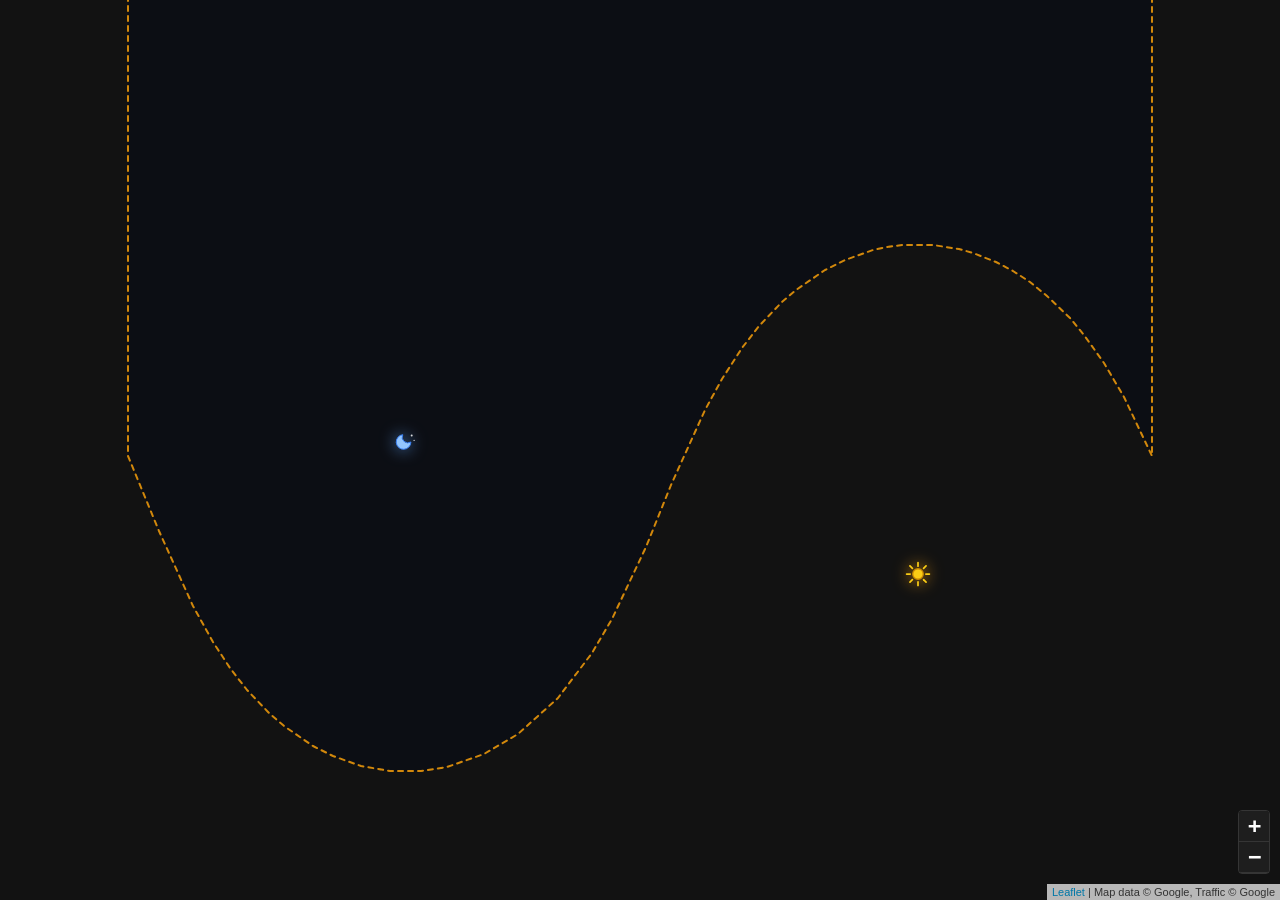
==== commit ae39e522: "feat: add language packs, slack integration, web interface, and world map viewer plugins" ====
--- a/world-map-viewer/src/main/resources/map.html
+++ b/world-map-viewer/src/main/resources/map.html
@@ -1475,8 +1475,15 @@
             return '236, 72, 153'; // Magenta / Jet Stream
         }
 
-        function renderWindFrame() {
+        var lastWindFrameTs = 0;
+
+        function renderWindFrame(ts) {
             if (!windyActive || !windCtx || !map || !windCanvas) return;
+            if (ts && (ts - lastWindFrameTs) < 33) {
+                windAnimId = requestAnimationFrame(renderWindFrame);
+                return;
+            }
+            lastWindFrameTs = ts || performance.now();
 
             var size = map.getSize();
             var bounds = map.getBounds();
@@ -1487,6 +1494,7 @@
 
             // Clear frame completely - always 100% transparent
             windCtx.clearRect(0, 0, windCanvas.width, windCanvas.height);
+            windCtx.lineCap = 'round';
 
             // Compute exact pixels-per-degree scale factor at current zoom
             var zoom = map.getZoom();
@@ -2044,7 +2052,6 @@
 
         function plotObject(name, lat, lon, heading, pathColor, shouldPan, iconType, metadata) {
             if (!map) return;
-            map.invalidateSize();
 
             var latlng = [lat, lon];
             var rotation = heading || 0;
@@ -2175,16 +2182,17 @@
 
             // Update/Draw label text near the latest point
             if (obj.label) {
-                map.removeLayer(obj.label);
-            }
-            obj.label = L.marker(latlng, {
-                icon: L.divIcon({
-                    className: 'object-label-container',
-                    html: '<div class="object-label-badge" style="border-color: ' + effectiveLabelColor + ';">' + labelText + '</div>',
-                    iconSize: null,
-                    iconAnchor: [-12, 12]
-                })
-            }).addTo(map);
+                obj.label.setLatLng(latlng);
+            } else {
+                obj.label = L.marker(latlng, {
+                    icon: L.divIcon({
+                        className: 'object-label-container',
+                        html: '<div class="object-label-badge" style="border-color: ' + effectiveLabelColor + ';">' + labelText + '</div>',
+                        iconSize: null,
+                        iconAnchor: [-12, 12]
+                    })
+                }).addTo(map);
+            }
 
             // Center map on the latest coordinate only if shouldPan is true
             if (shouldPan) {
@@ -2192,9 +2200,46 @@
             }
         }
 
+        function syncMapState(state) {
+            if (!map || !state) return;
+            var incomingObjs = Array.isArray(state.objects) ? state.objects : [];
+            var seenNames = {};
+            for (var i = 0; i < incomingObjs.length; i++) {
+                var item = incomingObjs[i];
+                if (!item || !item.name || !Array.isArray(item.path) || item.path.length === 0) continue;
+                seenNames[item.name] = true;
+                var latest = item.path[item.path.length - 1];
+                plotObject(item.name, latest[0], latest[1], item.heading || 0, item.color || '#00ffff', Boolean(item.shouldPan), item.iconType || 'plane', item.metadata || null);
+                var existing = objects[item.name];
+                if (existing && existing.polyline && (item.iconType || 'plane') !== 'earthquake') {
+                    existing.path = item.path;
+                    existing.polyline.setLatLngs(item.path);
+                }
+            }
+            for (var key in objects) {
+                if (Object.prototype.hasOwnProperty.call(objects, key) && !seenNames[key]) {
+                    var stale = objects[key];
+                    if (stale.polyline) map.removeLayer(stale.polyline);
+                    if (stale.marker) map.removeLayer(stale.marker);
+                    if (stale.label) map.removeLayer(stale.label);
+                    delete objects[key];
+                }
+            }
+            if (Array.isArray(flags)) {
+                for (var f = 0; f < flags.length; f++) {
+                    map.removeLayer(flags[f]);
+                }
+                flags = [];
+            }
+            var incomingFlags = Array.isArray(state.flags) ? state.flags : [];
+            for (var j = 0; j < incomingFlags.length; j++) {
+                var fl = incomingFlags[j];
+                setFlag(fl.lat, fl.lon, fl.color);
+            }
+        }
+
         function setFlag(lat, lon, colorName) {
             if (!map) return;
-            map.invalidateSize();
 
             var latlng = [lat, lon];
             
